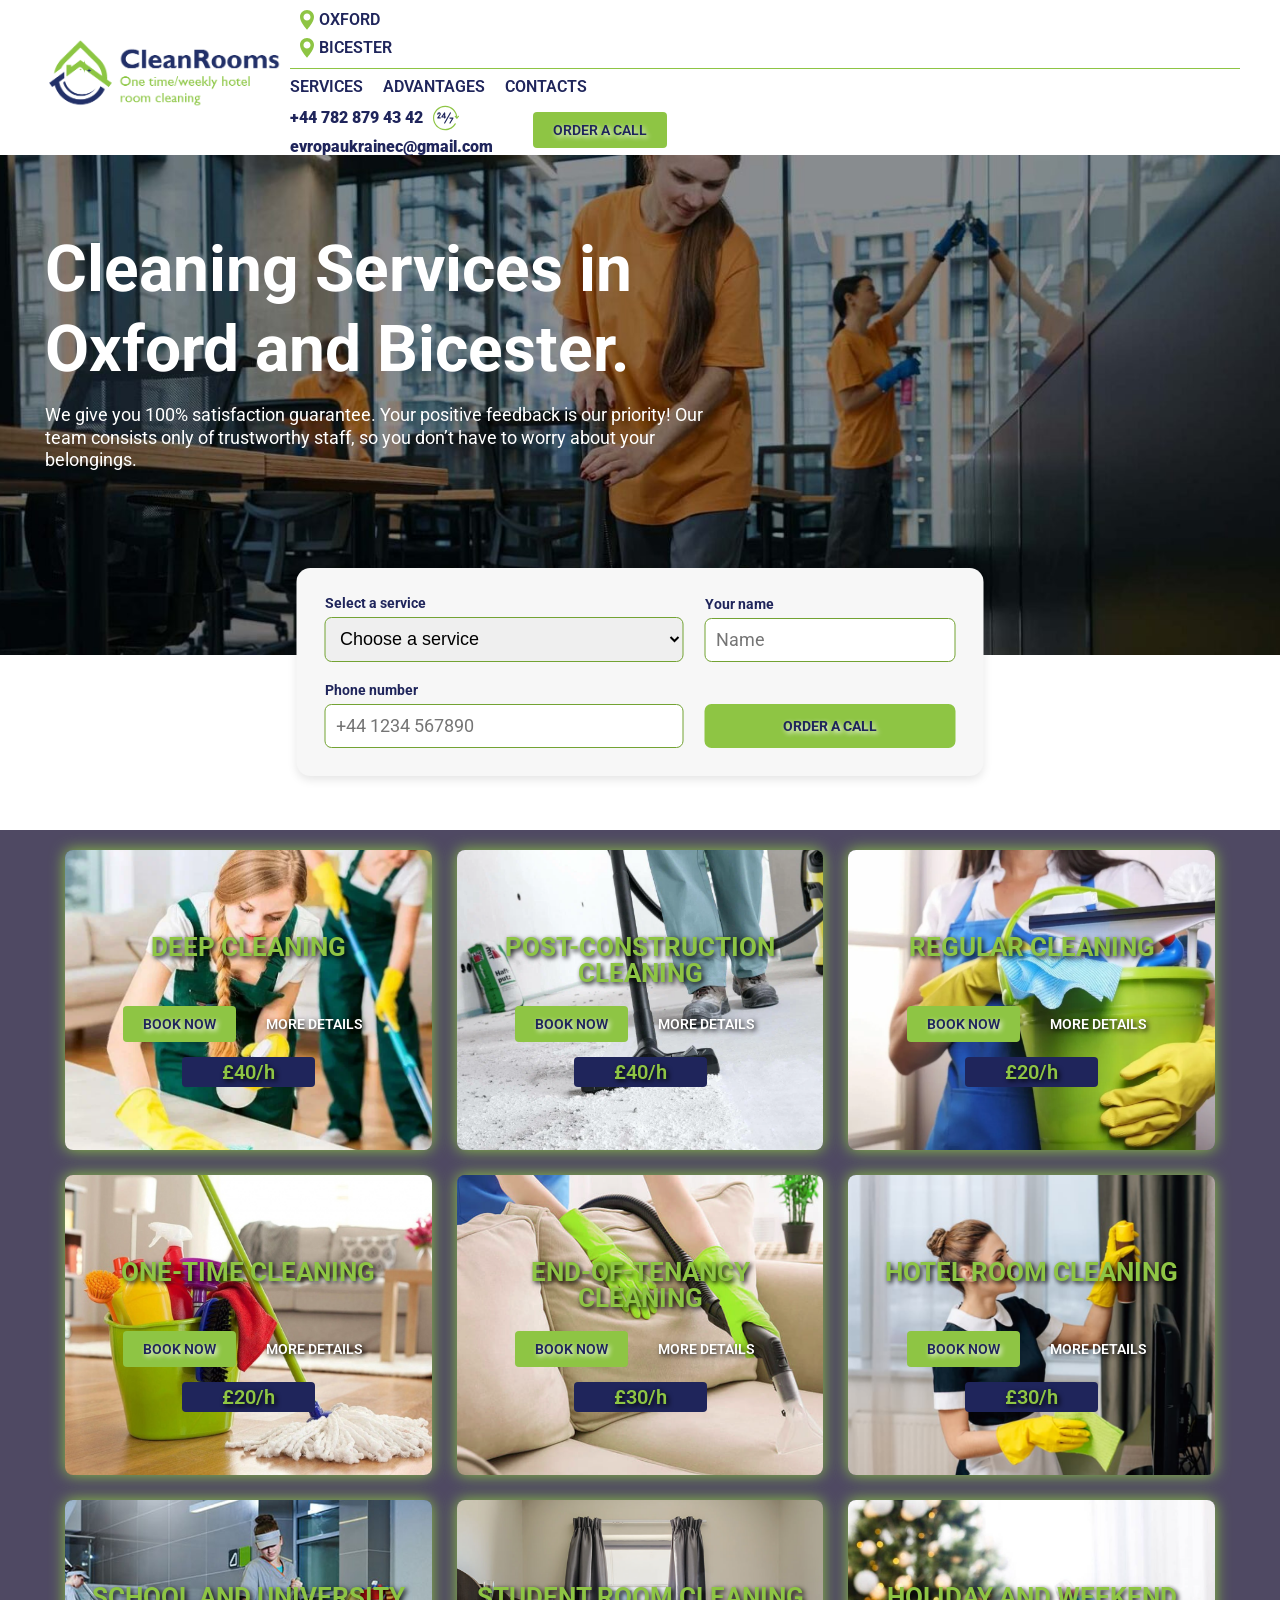
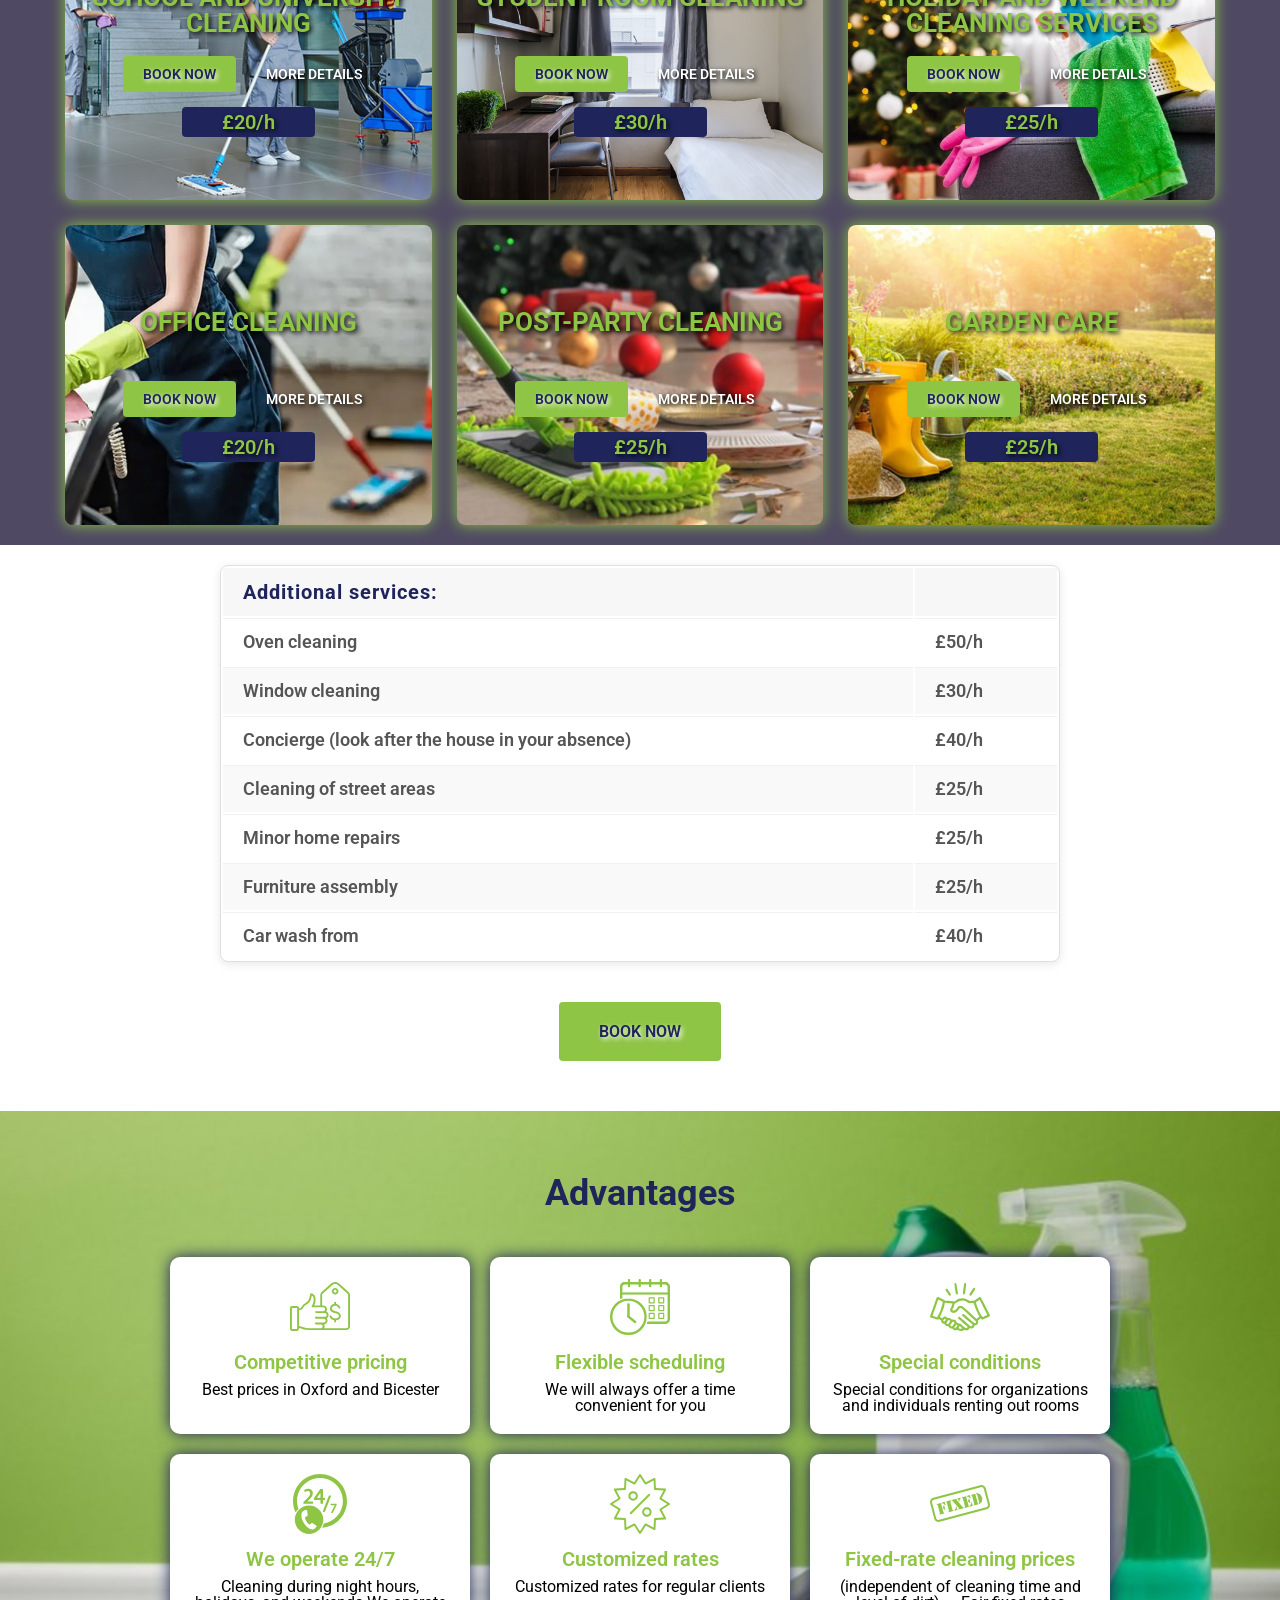
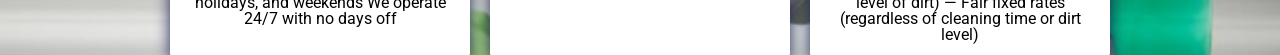
==== index.html @ 0f075b43 "Add files via upload" ====
<!DOCTYPE html>
<html lang="uk">

<head>
    <meta charset="UTF-8">
    <meta http-equiv="X-UA-Compatible" content="IE=edge">
    <meta name="viewport" content="width=device-width, initial-scale=1.0">
    <link rel="stylesheet" href="css/swiper-bundle.min.css" />
    <link rel="stylesheet" href="css/style.css">
    <link rel="icon" type="image/x-icon" href="img/favicon/favicon.ico">
    <title>CleanRooms</title>
</head>

<body>
    <div class="wrapper">
        <!-- <header class="header">
            <div class="header__container -container">
                <a href="index.html" class="header__logo logo">
                    <H2 class="logo__item">АТЕЛЬЄ МЕБЛІВ</H2>
                </a>
                <div class="header__menu menu">
                    <button type="button" class="menu__icon-button"><span></span></button>
                    <nav class="menu__body">
                        <ul class="menu__list">
                            <li class="menu__item"><a href="#catalog" class="menu__link">Ми виготовляємо</a></li>
                            <li class="menu__item"><a href="#reviews" class="menu__link">Відгуки</a></li>
                            <li class="menu__item"><a href="#contacs" class="menu__link">Контакти</a></li>
                        </ul>

                    </nav>
                </div>
                <a href="tel:+380976581717" class="header__phone">+38 (097) 658-17-17</a>
            </div>
        </header> -->

        <div class="modal" id="contact-modal" aria-hidden="true">
            <div class="modal-overlay"></div>
            <div class="modal-content">
                <button class="modal-close" aria-label="Close modal">&times;</button>
                <h2 class="modal-title">Contact Us</h2>
                <form class="contact-form" id="contact-form">
                    <input type="text" placeholder="Your Name" class="input-field" required>
                    <input type="tel" placeholder="Phone Number" class="input-field phone-mask" required>
                    <button type="submit" class="btn btn-submit">Send</button>
                </form>
            </div>
        </div>

        <header class="header">
            <div class="header__container -container">
                <!-- <a href="index.html" class="header__logo logo">
                    <img class="logo__item" src="img/header/logo.png">CleanRooms</img>
                </a> -->
                <div class="header__menu menu">
                    <div class="menu__container">
                        <div class="menu__logo-body">
                            <a href="/" class="menu__logo-link">
                                <img src="img/header/logo.png" alt="" class="menu__logo-img"></a>
                        </div>
                        <div class="menu__main-info-body">
                            <div class="menu__main-info-row">
                                <div class="menu__adress-body">
                                    <div class="menu__adress-item">
                                        <svg class="menu__adress-icon-location" aria-hidden="true" role="img"
                                            focusable="false" width="14" height="20" viewBox="0 0 14 20" fill="#8EC544"
                                            xmlns="http://www.w3.org/2000/svg">
                                            <path
                                                d="M7 0C3.14018 0 0 3.15904 0 7.042C0 11.8609 6.26431 18.9353 6.53102 19.2341C6.78154 19.5148 7.21892 19.5143 7.46898 19.2341C7.73569 18.9353 14 11.8609 14 7.042C13.9999 3.15904 10.8598 0 7 0ZM7 10.585C5.05803 10.585 3.47816 8.99563 3.47816 7.042C3.47816 5.08837 5.05807 3.49901 7 3.49901C8.94193 3.49901 10.5218 5.0884 10.5218 7.04204C10.5218 8.99567 8.94193 10.585 7 10.585Z"
                                                fill="#8EC544"></path>
                                        </svg>
                                        <p class="menu__adress-info">Oxford</p>
                                    </div>
                                    <div class="menu__adress-item">
                                        <svg class="menu__adress-icon-location" aria-hidden="true" role="img"
                                            focusable="false" width="14" height="20" viewBox="0 0 14 20" fill="#8EC544"
                                            xmlns="http://www.w3.org/2000/svg">
                                            <path
                                                d="M7 0C3.14018 0 0 3.15904 0 7.042C0 11.8609 6.26431 18.9353 6.53102 19.2341C6.78154 19.5148 7.21892 19.5143 7.46898 19.2341C7.73569 18.9353 14 11.8609 14 7.042C13.9999 3.15904 10.8598 0 7 0ZM7 10.585C5.05803 10.585 3.47816 8.99563 3.47816 7.042C3.47816 5.08837 5.05807 3.49901 7 3.49901C8.94193 3.49901 10.5218 5.0884 10.5218 7.04204C10.5218 8.99567 8.94193 10.585 7 10.585Z"
                                                fill="#8EC544"></path>
                                        </svg>
                                        <p class="menu__adress-info">Bicester</p>
                                    </div>



                                </div>


                                <div class="menu__communication-body">
                                    <div class="menu__communication-item">
                                        <div class="menu__contacts-body">
                                            <div class="menu__contacts-item"><a href="tel:+447828794342"
                                                    class="menu__contacts-link">+44
                                                    782 879 43 42</a>
                                                <img src="img/header/24-7-icon.svg" alt="" class="menu__contacts-icon">
                                            </div>
                                            <div class="menu__contacts-item"><a href="mailto:evropaukrainec@gmail.com"
                                                    class="menu__contacts-link">evropaukrainec@gmail.com</a></div>
                                        </div>
                                    </div>
                                    <div class="menu__communication-item"><button
                                            class="menu__contact-form-buttom btn-modal-trigger">Order a
                                            call</button></div>
                                </div>
                            </div>
                            <nav class="menu__body">
                                <ul class="menu__list">
                                    <li class="menu__item"><a href="#services" class="menu__link">Services</a>
                                    </li>
                                    <li class="menu__item"><a href="#advantages" class="menu__link">Advantages</a></li>
                                    <li class="menu__item"><a href="#contacs" class="menu__link">Contacts</a></li>
                                </ul>
                            </nav>


                            <button type="button" class="menu__icon-button"><span></span></button>
                        </div>


                    </div>


                </div>

            </div>
        </header>



        <div class="main-content">

            <!-- main-block -->

            <!-- <div class="main-content__main-block main-block" id="main-block">
                <div class="main-block__container -container">

                </div>
            </div> -->
            <div class="main-content__main-block main-block" id="main-block">
                <div class="main-block__container -container">
                    <div class="main-block__content">
                        <h1 class="main-block__title">Cleaning Services in Oxford and Bicester.</h1>
                        <p class="main-block__subtitle">
                            We give you 100% satisfaction guarantee. Your positive feedback is our priority!
                            Our team consists only of trustworthy staff, so you don’t have to worry about your
                            belongings.
                        </p>
                    </div>
                </div>
            </div>


            <!-- main-form-block -->

            <div class="main-content__main-form-block main-form-block" id="main-form-block">
                <div class="main-form-block__container -container">
                    <form class="main-form-block__form">
                        <label for="service" class="form-group">
                            <span class="form-label">Select a service</span>
                            <select id="service" class="form-select" required>
                                <option value="" disabled selected>Choose a service</option>
                                <option value="deep-cleaning">Deep Cleaning</option>
                                <option value="post-construction-cleaning">Post-construction cleaning</option>
                                <option value="regular-cleaning">Regular cleaning</option>
                                <option value="one-time-cleaning">One-time cleaning</option>
                                <option value="end-tenancy-cleaning">End-of-tenancy cleaning</option>
                                <option value="hotel-room-cleaning">Hotel room cleaning</option>
                                <option value="school-cleaning">School and university cleaning</option>
                                <option value="student-room-cleaning">Student room cleaning</option>
                                <option value="holiday-cleaning">Holiday and weekend cleaning services</option>
                                <option value="office-cleaning">Office cleaning</option>
                                <option value="post-party-cleaning">Post-party cleaning</option>
                                <option value="garden-care">Garden care</option>
                            </select>
                        </label>
                        <label for="name" class="form-group">
                            <span class="form-label">Your name</span>
                            <input type="text" id="name" class="form-input" placeholder="Name" required>
                        </label>
                        <label for="phone" class="form-group">
                            <span class="form-label">Phone number</span>
                            <input type="tel" id="phone" class="form-input" placeholder="+44 1234 567890" required>
                        </label>
                        <div class="form-group">
                            <button type="submit" class="form-button">Order a call</button>
                        </div>
                    </form>
                </div>
            </div>





            <!-- service-cards -->


            <div class="main-content__service-cards service-cards" id="services">
                <div class="service-cards__container -container">
                    <div class="service-cards__content">
                        <div class="service-cards__card">
                            <!-- <div class="service-cards__card-image"></div> -->
                            <h3 class="service-cards__card-title">Deep Cleaning<br>&nbsp</h3>
                            <div class="service-cards__card-buttons">
                                <button class="service-cards__button-book btn-modal-trigger">Book Now</button>
                                <button class="service-cards__button-details" data-modal="1">More
                                    Details</button>
                            </div>
                            <div class="service-cards__card-price">£40/h</div>
                        </div>

                        <div class="service-cards__card">
                            <!-- <div class="service-cards__card-image"></div> -->
                            <h3 class="service-cards__card-title">Post-construction cleaning</h3>
                            <div class="service-cards__card-buttons">
                                <button class="service-cards__button-book btn-modal-trigger">Book Now</button>
                                <button class="service-cards__button-details" data-modal="2">More
                                    Details</button>
                            </div>
                            <div class="service-cards__card-price">£40/h</div>
                        </div>

                        <div class="service-cards__card">
                            <!-- <div class="service-cards__card-image"></div> -->
                            <h3 class="service-cards__card-title">Regular cleaning<br>&nbsp</h3>
                            <div class="service-cards__card-buttons">
                                <button class="service-cards__button-book btn-modal-trigger">Book Now</button>
                                <button class="service-cards__button-details" data-modal="3">More
                                    Details</button>
                            </div>
                            <div class="service-cards__card-price">£20/h</div>
                        </div>

                        <div class="service-cards__card">
                            <!-- <div class="service-cards__card-image"></div> -->
                            <h3 class="service-cards__card-title">One-time cleaning<br>&nbsp</h3>
                            <div class="service-cards__card-buttons">
                                <button class="service-cards__button-book btn-modal-trigger">Book Now</button>
                                <button class="service-cards__button-details" data-modal="4">More
                                    Details</button>
                            </div>
                            <div class="service-cards__card-price">£20/h</div>
                        </div>

                        <div class="service-cards__card">
                            <!-- <div class="service-cards__card-image"></div> -->
                            <h3 class="service-cards__card-title">End-of-tenancy cleaning</h3>
                            <div class="service-cards__card-buttons">
                                <button class="service-cards__button-book btn-modal-trigger">Book Now</button>
                                <button class="service-cards__button-details" data-modal="5">More
                                    Details</button>
                            </div>
                            <div class="service-cards__card-price">£30/h</div>
                        </div>

                        <div class="service-cards__card">
                            <!-- <div class="service-cards__card-image"></div> -->
                            <h3 class="service-cards__card-title">Hotel room cleaning<br>&nbsp</h3>
                            <div class="service-cards__card-buttons">
                                <button class="service-cards__button-book btn-modal-trigger">Book Now</button>
                                <button class="service-cards__button-details" data-modal="6">More
                                    Details</button>
                            </div>
                            <div class="service-cards__card-price">£30/h</div>
                        </div>

                        <div class="service-cards__card">
                            <!-- <div class="service-cards__card-image"></div> -->
                            <h3 class="service-cards__card-title">School and university cleaning</h3>
                            <div class="service-cards__card-buttons">
                                <button class="service-cards__button-book btn-modal-trigger">Book Now</button>
                                <button class="service-cards__button-details" data-modal="7">More Details</button>
                            </div>
                            <div class="service-cards__card-price">£20/h</div>
                        </div>

                        <div class="service-cards__card">
                            <!-- <div class="service-cards__card-image"></div> -->
                            <h3 class="service-cards__card-title">Student room cleaning<br>&nbsp</h3>
                            <div class="service-cards__card-buttons">
                                <button class="service-cards__button-book btn-modal-trigger">Book Now</button>
                                <button class="service-cards__button-details" data-modal="8">More Details</button>
                            </div>
                            <div class="service-cards__card-price">£30/h</div>
                        </div>

                        <div class="service-cards__card">
                            <!-- <div class="service-cards__card-image"></div> -->
                            <h3 class="service-cards__card-title">Holiday and weekend cleaning services</h3>
                            <div class="service-cards__card-buttons">
                                <button class="service-cards__button-book btn-modal-trigger">Book Now</button>
                                <button class="service-cards__button-details" data-modal="9">More Details</button>
                            </div>
                            <div class="service-cards__card-price">£25/h</div>
                        </div>

                        <div class="service-cards__card">
                            <!-- <div class="service-cards__card-image"></div> -->
                            <h3 class="service-cards__card-title">Office cleaning<br>&nbsp</h3>
                            <div class="service-cards__card-buttons">
                                <button class="service-cards__button-book btn-modal-trigger">Book Now</button>
                                <button class="service-cards__button-details" data-modal="10">More Details</button>
                            </div>
                            <div class="service-cards__card-price">£20/h</div>
                        </div>

                        <div class="service-cards__card">
                            <!-- <div class="service-cards__card-image"></div> -->
                            <h3 class="service-cards__card-title">Post-party cleaning<br>&nbsp</h3>
                            <div class="service-cards__card-buttons">
                                <button class="service-cards__button-book btn-modal-trigger">Book Now</button>
                                <button class="service-cards__button-details" data-modal="11">More Details</button>
                            </div>
                            <div class="service-cards__card-price">£25/h</div>
                        </div>

                        <div class="service-cards__card">
                            <!-- <div class="service-cards__card-image"></div> -->
                            <h3 class="service-cards__card-title">Garden care<br>&nbsp</h3>
                            <div class="service-cards__card-buttons">
                                <button class="service-cards__button-book btn-modal-trigger">Book Now</button>
                                <button class="service-cards__button-details" data-modal="12">More Details</button>
                            </div>
                            <div class="service-cards__card-price">£25/h</div>
                        </div>
                    </div>
                </div>
            </div>


            <!-- Модальное окно для карточки -->
            <div class="service-cards__modal" id="modal-1">
                <div class="service-cards__modal-content">
                    <div class="service-cards__modal-left">
                        <img class="service-cards__modal-img" src="img/service-cards/cards_1.png" alt="Картинка">
                        <h3 class="service-cards__modal-title">Deep cleaning</h3>
                    </div>
                    <div class="service-cards__modal-right">
                        <div class="service-cards__modal-text">
                            <h4 class="service-cards__modal-sub-title">IN THE ROOMS:</h4>

                            <ul class="service-cards__modal-list">
                                <li class="service-cards__modal-item">We dust the ceiling and walls (throughout the
                                    building)</li>
                                <li class="service-cards__modal-item">We remove dust from vertical and horizontal
                                    surfaces and equipment</li>
                                <li class="service-cards__modal-item">We wash floor lamps, chandeliers, sconces,
                                    cornices</li>
                                <li class="service-cards__modal-item">Move light furniture and wash behind it</li>
                                <li class="service-cards__modal-item">Dry and wet cleaning of the floor and plinth</li>
                                <li class="service-cards__modal-item">Washing mirrors, glass surfaces</li>
                                <li class="service-cards__modal-item">We wash windowsills, batteries, switches, doors
                                </li>
                            </ul>

                            <h4 class="service-cards__modal-sub-title">IN THE KITCHEN:</h4>

                            <ul class="service-cards__modal-list">
                                <li class="service-cards__modal-item">We degrease and wash the work surface, countertop,
                                    adjacent surface, table, chairs, sink, stove</li>
                                <li class="service-cards__modal-item">We wipe the facade of the kitchen and the
                                    cabinets inside</li>
                                <li class="service-cards__modal-item">We wash household appliances (outside and inside
                                    as needed)</li>
                                <li class="service-cards__modal-item">We wash the floor, ceiling (if necessary)</li>
                            </ul>

                            <h4 class="service-cards__modal-sub-title">IN THE BATHROOM:</h4>

                            <ul class="service-cards__modal-list">
                                <li class="service-cards__modal-item">We wash the tile, the ventilation grill</li>
                                <li class="service-cards__modal-item">We clean and disinfect sanitary ware (toilet,
                                    bidet, bathtub, shower cabin, washbasin)</li>
                                <li class="service-cards__modal-item">We wash and polish faucets and watering cans</li>
                            </ul>

                            <!-- <p class="service-cards__modal-info">Подробное описание услуги Garden care.</p> -->
                        </div>
                        <button class="service-cards__modal-button btn-modal-trigger">Book Now</button>
                    </div>
                    <span class="service-cards__modal-close">&times;</span>
                </div>
            </div>

            <div class="service-cards__modal" id="modal-2">
                <div class="service-cards__modal-content">
                    <div class="service-cards__modal-left">
                        <img class="service-cards__modal-img" src="img/service-cards/cards_2.png" alt="Картинка">
                        <h3 class="service-cards__modal-title"> Post-construction cleaning</h3>
                    </div>
                    <div class="service-cards__modal-right">
                        <div class="service-cards__modal-text">
                            <h4 class="service-cards__modal-sub-title">IN THE ROOMS:</h4>

                            <ul class="service-cards__modal-list">
                                <li class="service-cards__modal-item">We wash windows throughout the building</li>
                                <li class="service-cards__modal-item">We remove dust from the ceiling and walls
                                    (throughout the building)</li>
                                <li class="service-cards__modal-item">We remove the remains of glue, paint, plaster,
                                    cement, tape</li>
                                <li class="service-cards__modal-item">We wash lighting devices, cornices</li>
                                <li class="service-cards__modal-item">We wipe batteries, switches, doors</li>
                                <li class="service-cards__modal-item">We dust and thoroughly wash the floor, plinths
                                </li>
                                <li class="service-cards__modal-item">We wash mirrors, glass surfaces
                                </li>
                                <li class="service-cards__modal-item">We remove the film and wash the windows and window
                                    sills
                                </li>
                                <li class="service-cards__modal-item">We unpack furniture and appliances, wipe them
                                </li>
                            </ul>

                            <h4 class="service-cards__modal-sub-title">IN THE KITCHEN:</h4>

                            <ul class="service-cards__modal-list">
                                <li class="service-cards__modal-item">We remove the film from the facade</li>
                                <li class="service-cards__modal-item">We wipe the facade of the kitchen (outside and
                                    inside)</li>
                                <li class="service-cards__modal-item">We wash household appliances (outside and inside)
                                </li>
                                <li class="service-cards__modal-item">We wipe the dining table and chairs</li>
                            </ul>

                            <h4 class="service-cards__modal-sub-title">IN THE BATHROOM:</h4>

                            <ul class="service-cards__modal-list">
                                <li class="service-cards__modal-item">We wash the tile, the ventilation grill</li>
                                <li class="service-cards__modal-item">We clean and disinfect sanitary ware (toilet,
                                    bidet, bathtub, shower cabin, washbasin)</li>
                                <li class="service-cards__modal-item">We wash and polish faucets and watering cans</li>
                                <li class="service-cards__modal-item">We wipe the furniture</li>
                            </ul>

                            <!-- <p class="service-cards__modal-info">Подробное описание услуги Garden care.</p> -->
                        </div>
                        <button class="service-cards__modal-button btn-modal-trigger">Book Now</button>
                    </div>
                    <span class="service-cards__modal-close">&times;</span>
                </div>
            </div>

            <div class="service-cards__modal" id="modal-3">
                <div class="service-cards__modal-content">
                    <div class="service-cards__modal-left">
                        <img class="service-cards__modal-img" src="img/service-cards/cards_3.png" alt="Картинка">
                        <h3 class="service-cards__modal-title">Regular cleaning</h3>
                    </div>
                    <div class="service-cards__modal-right">
                        <div class="service-cards__modal-text">
                            <h4 class="service-cards__modal-sub-title">Regular cleaning</h4>

                            <ul class="service-cards__modal-list">
                                <li class="service-cards__modal-item">Dry and wet cleaning of the floor covering</li>
                                <li class="service-cards__modal-item">Dust removal from surfaces at human height
                                    (tables, furniture, appliances, windowsills)</li>
                                <li class="service-cards__modal-item">Washing mirrors, glass surfaces</li>
                                <li class="service-cards__modal-item">Washing and treatment of bathrooms with
                                    disinfectants</li>
                                <li class="service-cards__modal-item">Wet cleaning of all surfaces at human height</li>
                                <li class="service-cards__modal-item">Degreasing of kitchen furniture
                                </li>
                                <li class="service-cards__modal-item">Cleaning of trash cans
                                </li>
                            </ul>

                            <p class="service-cards__modal-info">*Regular cleaning does not include the use of abrasive
                                cleaning agents, the use of special tools, window washing, or washing in hard-to-reach
                                places</p>
                        </div>
                        <button class="service-cards__modal-button btn-modal-trigger">Book Now</button>
                    </div>
                    <span class="service-cards__modal-close">&times;</span>
                </div>
            </div>

            <div class="service-cards__modal" id="modal-4">
                <div class="service-cards__modal-content">
                    <div class="service-cards__modal-left">
                        <img class="service-cards__modal-img" src="img/service-cards/cards_4.png" alt="Картинка">
                        <h3 class="service-cards__modal-title">Regular cleaning</h3>
                    </div>
                    <div class="service-cards__modal-right">
                        <div class="service-cards__modal-text">
                            <h4 class="service-cards__modal-sub-title">Regular cleaning</h4>

                            <ul class="service-cards__modal-list">
                                <li class="service-cards__modal-item">Dry and wet cleaning of the floor covering</li>
                                <li class="service-cards__modal-item">Dust removal from surfaces at human height
                                    (tables, furniture, appliances, windowsills)</li>
                                <li class="service-cards__modal-item">Washing mirrors, glass surfaces</li>
                                <li class="service-cards__modal-item">Washing and treatment of bathrooms with
                                    disinfectants</li>
                                <li class="service-cards__modal-item">Wet cleaning of all surfaces at human height</li>
                                <li class="service-cards__modal-item">Degreasing of kitchen furniture
                                </li>
                                <li class="service-cards__modal-item">Cleaning of trash cans
                                </li>
                            </ul>

                            <p class="service-cards__modal-info">*Regular cleaning does not include the use of abrasive
                                cleaning agents, the use of special tools, window washing, or washing in hard-to-reach
                                places</p>
                        </div>
                        <button class="service-cards__modal-button btn-modal-trigger">Book Now</button>
                    </div>
                    <span class="service-cards__modal-close">&times;</span>
                </div>
            </div>

            <div class="service-cards__modal" id="modal-5">
                <div class="service-cards__modal-content">
                    <div class="service-cards__modal-left">
                        <img class="service-cards__modal-img" src="img/service-cards/cards_5.png" alt="Картинка">
                        <h3 class="service-cards__modal-title">Deep cleaning</h3>
                    </div>
                    <div class="service-cards__modal-right">
                        <div class="service-cards__modal-text">
                            <h4 class="service-cards__modal-sub-title">IN THE ROOMS:</h4>

                            <ul class="service-cards__modal-list">
                                <li class="service-cards__modal-item">We dust the ceiling and walls (throughout the
                                    building)</li>
                                <li class="service-cards__modal-item">We remove dust from vertical and horizontal
                                    surfaces and equipment</li>
                                <li class="service-cards__modal-item">We wash floor lamps, chandeliers, sconces,
                                    cornices</li>
                                <li class="service-cards__modal-item">Move light furniture and wash behind it</li>
                                <li class="service-cards__modal-item">Dry and wet cleaning of the floor and plinth</li>
                                <li class="service-cards__modal-item">Washing mirrors, glass surfaces</li>
                                <li class="service-cards__modal-item">We wash windowsills, batteries, switches, doors
                                </li>
                            </ul>

                            <h4 class="service-cards__modal-sub-title">IN THE KITCHEN:</h4>

                            <ul class="service-cards__modal-list">
                                <li class="service-cards__modal-item">We degrease and wash the work surface, countertop,
                                    adjacent surface, table, chairs, sink, stove</li>
                                <li class="service-cards__modal-item">We wipe the facade of the kitchen and the
                                    cabinets inside</li>
                                <li class="service-cards__modal-item">We wash household appliances (outside and inside
                                    as needed)</li>
                                <li class="service-cards__modal-item">We wash the floor, ceiling (if necessary)</li>
                            </ul>

                            <h4 class="service-cards__modal-sub-title">IN THE BATHROOM:</h4>

                            <ul class="service-cards__modal-list">
                                <li class="service-cards__modal-item">We wash the tile, the ventilation grill</li>
                                <li class="service-cards__modal-item">We clean and disinfect sanitary ware (toilet,
                                    bidet, bathtub, shower cabin, washbasin)</li>
                                <li class="service-cards__modal-item">We wash and polish faucets and watering cans</li>
                            </ul>

                            <!-- <p class="service-cards__modal-info">Подробное описание услуги Garden care.</p> -->
                        </div>
                        <button class="service-cards__modal-button btn-modal-trigger">Book Now</button>
                    </div>
                    <span class="service-cards__modal-close">&times;</span>
                </div>
            </div>


            <!-- additional-services -->


            <div class="main-content__additional-services additional-services" id="additional-services">
                <div class="additional-services__container -container">
                    <table class="additional-services__table">
                        <thead>
                            <tr>
                                <th>Additional services:</th>
                                <th></th>
                            </tr>
                        </thead>
                        <tbody>
                            <tr>
                                <td>Oven cleaning</td>
                                <td>£50/h</td>
                            </tr>
                            <tr>
                                <td>Window cleaning</td>
                                <td>£30/h</td>
                            </tr>
                            <tr>
                                <td>Concierge (look after the house in your absence)</td>
                                <td>£40/h</td>
                            </tr>
                            <tr>
                                <td>Cleaning of street areas</td>
                                <td>£25/h</td>
                            </tr>
                            <tr>
                                <td>Minor home repairs</td>
                                <td>£25/h</td>
                            </tr>
                            <tr>
                                <td>Furniture assembly</td>
                                <td>£25/h</td>
                            </tr>
                            <tr>
                                <td>Car wash from</td>
                                <td>£40/h</td>
                            </tr>
                        </tbody>
                    </table>
                </div>
            </div>


            <!-- button-additional-services -->

            <div class="main-content__button-additional-services button-additional-services"
                id="button-additional-services">
                <div class="button-additional-services__container -container">
                    <button class="button-additional-services__book-now-btn btn-modal-trigger">Book Now</button>
                </div>
            </div>


            <!-- advantages -->

            <div class="main-content__advantages advantages" id="advantages">
                <div class="advantages__container -container">
                    <div class="advantages__header">
                        <h2 class="advantages__header-title">Advantages</h2>
                    </div>
                    <div class="advantages__cards-container">
                        <div class="advantages__card">
                            <div class="advantages__icon">
                                <img src="img/advantages/1.svg" alt="Icon 1">
                            </div>
                            <h3 class="advantages__card-title">Competitive pricing</h3>
                            <p class="advantages__card-info">Best prices in Oxford and Bicester</p>
                        </div>
                        <div class="advantages__card">
                            <div class="advantages__icon">
                                <img src="img/advantages/2.svg" alt="Icon 2">
                            </div>
                            <h3 class="advantages__card-title">Flexible scheduling</h3>
                            <p class="advantages__card-info">We will always offer a time convenient for you</p>
                        </div>
                        <div class="advantages__card">
                            <div class="advantages__icon">
                                <img src="img/advantages/3.svg" alt="Icon 3">
                            </div>
                            <h3 class="advantages__card-title">Special conditions</h3>
                            <p class="advantages__card-info">Special conditions for organizations and individuals
                                renting out rooms</p>
                        </div>
                        <div class="advantages__card">
                            <div class="advantages__icon">
                                <img src="img/advantages/4.svg" alt="Icon 4">
                            </div>
                            <h3 class="advantages__card-title">We operate 24/7</h3>
                            <p class="advantages__card-info">Cleaning during night hours, holidays, and weekends
                                We operate 24/7 with no days off</p>
                        </div>
                        <div class="advantages__card">
                            <div class="advantages__icon">
                                <img src="img/advantages/5.svg" alt="Icon 5">
                            </div>
                            <h3 class="advantages__card-title">Customized rates</h3>
                            <p class="advantages__card-info">Customized rates for regular clients</p>
                        </div>
                        <div class="advantages__card">
                            <div class="advantages__icon">
                                <img src="img/advantages/6.svg" alt="Icon 6">
                            </div>
                            <h3 class="advantages__card-title">Fixed-rate cleaning prices</h3>
                            <p class="advantages__card-info">(independent of cleaning time and level of dirt) — Fair
                                fixed rates (regardless of cleaning time or dirt level)</p>
                        </div>
                    </div>
                </div>
            </div>




            <!-- <div class="main-content__production-and-delivery production-and-delivery">
                <div class="production-and-delivery__container -container">
                    <div class="production-and-delivery__content">
                        <h1 class="production-and-delivery__header">Індивідуальне виготовлення меблів та предметів
                            інтер'єру
                        </h1>
                        <p class="production-and-delivery__info">Кухня за два тижні з доставкою та встановленням</p>
                        <a href="#" class="production-and-delivery__button button-form-activ">Залишити заявку</a>
                    </div>
                </div>
            </div> -->



        </div>
        <footer class="footer">
            <!-- <div class="footer__container -container">
                <div class="footer__header">
                    <h3 class="footer__header-item" id="contacs">Контакти</h3>
                </div>
                <div class="footer__content content-footer">
                    <ul class="content-footer__list">
                        <li class="content-footer__item">
                            <p class="content-footer__herder">Телефон:</p>
                            <a href="tel:+380976581717" class="content-footer__phone">+38 (097) 658-17-17</a>
                        </li>
                        <li class="content-footer__item">
                            <p class="content-footer__herder">Час роботи:</p>
                            <p class="content-footer__text">Пнд-сбт</p>
                            <p class="content-footer__text">с 9:00 до 18:00</p>
                        </li>
                    </ul>
                </div>
            </div> -->
        </footer>
    </div>

    <div class="popup-form popup-form_disable" id="popup-form">
        <div class="popup-form__body">
            <div class="popup-form__content">
                <div class="popup-form__close"><img class="popup-form__close-img" src="img/form/icons8-close.svg"
                        alt=""></div>
                <form class="popup-form__form-popup form-popup" id="form-popup" name="email-form" method="POST">
                    <h2 class="form-popup__header">Безкоштовний розрахунок меблів</h2>
                    <input style="display: none;" class="form-popup__topic-input" type="text" name="topic"
                        value="Заказать бесплатный расчет">
                    <input class="form-popup__name" id="name" maxlength="256" name="name" placeholder="Ваше ім'я"
                        required="required" type="text">
                    <input class="form-popup__phone" id="Phone" type="number" maxlength="256" name="phone"
                        placeholder="Телефон" required="required" type="text">
                    <textarea class="form-popup__opisanie" id="Opisanie" name="opisanie" placeholder="Опис меблів"
                        required="required" style="height: 150px;"></textarea>
                    <input class="form-popup__button" type="submit" id="formPopupSubmit"
                        value="Відправити на розрахунок">
                </form>
            </div>
        </div>
    </div>
    <div class="popup-thankyou popup-thankyou_disable" id="popup-thankyou">
        <div class="popup-thankyou__body">
            <div class="popup-thankyou__content">
                <div class="popup-thankyou__close"><img class="popup-thankyou__close-img"
                        src="img/form/icons8-close.svg" alt=""></div>
                <div class="popup-thankyou__info">
                    <p class="popup-thankyou__text">Дякую за звернення.<br>Заявку надіслано.</p>
                </div>
            </div>
        </div>
    </div>

    <script src="https://code.jquery.com/jquery-3.6.0.min.js"></script>
    <script src="js/swiper-bundle.min.js"></script>
    <script src="js/main.js"></script>
</body>

</html>
---- css/style.css ----
@charset "UTF-8";
/*Обнуление*/
@import url(https://fonts.googleapis.com/css?family=Roboto:,regular,700,900&display=swap);
* {
  padding: 0;
  margin: 0;
  border: 0;
}

*, *:before, *:after {
  box-sizing: border-box;
}

:focus, :active {
  outline: none;
}

a:focus, a:active {
  outline: none;
}

nav, footer, header, aside {
  display: block;
}

html, body {
  height: 100%;
  width: 100%;
  font-size: 100%;
  line-height: 1;
  font-size: 14px;
  -ms-text-size-adjust: 100%;
  -moz-text-size-adjust: 100%;
  -webkit-text-size-adjust: 100%;
}

input, button, textarea {
  font-family: inherit;
}

input::-ms-clear {
  display: none;
}

button {
  cursor: pointer;
}

button::-moz-focus-inner {
  padding: 0;
  border: 0;
}

a {
  color: inherit;
}

a, a:visited {
  text-decoration: none;
}

a:hover {
  text-decoration: none;
}

ul li {
  list-style: none;
}

img {
  vertical-align: top;
}

h1, h2, h3, h4, h5, h6 {
  font-size: inherit;
  font-weight: inherit;
}

/*--------------------*/
html {
  scroll-behavior: smooth;
}

body {
  font-family: "Roboto";
  font-size: 16px;
  color: #000000;
}

.wrapper {
  min-height: 100%;
  overflow: hidden;
  display: flex;
  flex-direction: column;
}

.main-content {
  flex: 1 1 auto;
  min-width: 0;
}

.-container {
  max-width: 1230px;
  margin: 0 auto;
  padding: 0px 15px 0px 15px;
}

/*------------------HEADER-------------------*/
.body_lock {
  overflow: hidden;
}

.menu__container {
  display: flex;
  justify-content: space-between;
  align-items: stretch;
}
@media (max-width: 799.98px) {
  .menu__container {
    align-items: center;
  }
}
@media (max-width: 399.98px) {
  .menu__container {
    font-size: 14px;
  }
}
.menu__logo-body {
  max-width: 250px;
  display: flex;
  align-items: center;
}
@media (max-width: 329.98px) {
  .menu__logo-body {
    max-width: 185px;
  }
}
.menu__logo-img {
  width: 100%;
}
.menu__main-info-body {
  display: flex;
  flex-direction: column;
  width: 100%;
  justify-content: space-between;
}
.menu__main-info-row {
  display: flex;
  align-items: center;
  justify-content: space-between;
  padding: 10px 0px 10px 10px;
}
@media (max-width: 799.98px) {
  .menu__main-info-row {
    flex-direction: column;
  }
}
@media (max-width: 469.98px) {
  .menu__main-info-row {
    align-items: start;
    padding: 0px;
  }
}
@media (max-width: 799.98px) {
  .menu__adress-body {
    display: flex;
    -moz-column-gap: 20px;
         column-gap: 20px;
    padding: 10px 0;
  }
}
@media (max-width: 482.98px) {
  .menu__adress-body {
    margin-top: 10px;
  }
}
@media (max-width: 469.98px) {
  .menu__adress-body {
    flex-direction: column;
    row-gap: 10px;
    margin-top: 0px;
  }
}
.menu__adress-item {
  display: flex;
  -moz-column-gap: 5px;
       column-gap: 5px;
  align-items: center;
}
.menu__adress-item:not(:last-child) {
  margin-bottom: 8px;
}
@media (max-width: 799.98px) {
  .menu__adress-item:not(:last-child) {
    margin-bottom: 0;
  }
}
.menu__adress-info {
  color: #1F255B;
  text-transform: uppercase;
  font-weight: 600;
}
.menu__communication-body {
  display: flex;
  align-items: center;
  -moz-column-gap: 40px;
       column-gap: 40px;
}
@media (max-width: 669.98px) {
  .menu__communication-body {
    -moz-column-gap: 10px;
         column-gap: 10px;
  }
}
@media (max-width: 637.98px) {
  .menu__communication-body {
    justify-content: space-around;
    margin-bottom: 5px;
  }
}
@media (max-width: 554.98px) {
  .menu__communication-body {
    -moz-column-gap: 5px;
         column-gap: 5px;
  }
}
@media (max-width: 549.98px) {
  .menu__communication-body {
    margin-bottom: 5px;
  }
}
@media (max-width: 637.98px) {
  .menu__contacts-body {
    display: flex;
    align-items: center;
    -moz-column-gap: 5px;
         column-gap: 5px;
  }
}
@media (max-width: 549.98px) {
  .menu__contacts-body {
    flex-direction: column;
    align-items: start;
  }
}
.menu__contacts-item {
  color: #1F255B;
  font-weight: 900;
  transition: color 0.2s ease;
}
.menu__contacts-item:first-child {
  display: flex;
  align-items: center;
  -moz-column-gap: 10px;
       column-gap: 10px;
}
@media (max-width: 352.98px) {
  .menu__contacts-item:first-child {
    -moz-column-gap: 5px;
         column-gap: 5px;
  }
}
.menu__contacts-item:not(:last-child) {
  margin-bottom: 8px;
}
@media (max-width: 637.98px) {
  .menu__contacts-item:not(:last-child) {
    margin-bottom: 0px;
  }
}
@media (max-width: 352.98px) {
  .menu__contacts-item:not(:last-child) {
    padding: 0px 0px 10px 0;
    text-align: center;
  }
}
.menu__contacts-item:hover {
  color: #8EC544;
}
.menu__contacts-icon {
  width: 26px;
  height: 26px;
}
.menu__contact-form-buttom {
  padding: 10px 20px;
  border-radius: 4px;
  cursor: pointer;
  transition: transform 0.2s ease, background 0.3s, color 0.3s, text-shadow 0.3s;
  background-color: #8EC544;
  color: #1F255B;
  border: none;
  font-weight: 600;
  font-size: 14px;
  text-transform: uppercase;
  text-shadow: 2px 2px 5px rgb(255, 255, 255);
}
.menu__contact-form-buttom:hover {
  background-color: #73a333;
  color: #ffffff;
  transform: scale(1.05);
  text-shadow: 2px 2px 5px rgb(0, 0, 0);
}
@media (max-width: 374.98px) {
  .menu__contact-form-buttom {
    padding: 10px 10px;
  }
}
.menu__body {
  border-top: 1px solid #8EC544;
}
@media (max-width: 659.98px) {
  .menu__body {
    position: fixed;
    top: -100%;
    left: 0;
    width: 100%;
    height: 100%;
    background-color: rgba(0, 0, 0, 0.9);
    padding: 90px 30px 30px 30px;
    transition: top 0.3s ease;
    overflow: auto;
  }
  .menu__body::before {
    content: "";
    position: fixed;
    width: 100%;
    top: 0;
    left: 0;
    height: 60px;
  }
  .menu__body_active {
    top: 0;
    z-index: 100;
    border-top: none;
  }
  .menu__body_active > .menu__list {
    flex-direction: column;
    row-gap: 35px;
    align-items: center;
    font-size: 24px;
  }
  .menu__body_active > .menu__list > .menu__item > .menu__link {
    color: #73a333;
  }
}
.menu__list {
  display: flex;
  -moz-column-gap: 20px;
       column-gap: 20px;
  padding: 10px 0px 10px 0px;
}
.menu__link {
  color: #1F255B;
  text-transform: uppercase;
  font-weight: 600;
  transition: color 0.2s ease;
}
.menu__link:hover {
  color: #8EC544;
}
.menu__icon-button {
  display: none;
}
@media (max-width: 659.98px) {
  .menu__icon-button {
    z-index: 5;
    display: block;
    position: relative;
    width: 30px;
    height: 24px;
    cursor: pointer;
    background-color: white;
    position: absolute;
    right: 10px;
    top: 10px;
  }
  .menu__icon-button::before, .menu__icon-button::after, .menu__icon-button > span {
    left: 0;
    position: absolute;
    height: 10%;
    width: 100%;
    transition: all 600ms ease;
    background-color: black;
  }
  .menu__icon-button::before, .menu__icon-button::after {
    content: "";
  }
  .menu__icon-button::before {
    top: 0;
  }
  .menu__icon-button::after {
    bottom: 0;
  }
  .menu__icon-button > span {
    top: 50%;
    transform: scale(1) translate(0, -50%);
  }
  .menu__icon-button_active {
    z-index: 999;
    background-color: rgba(0, 0, 0, 0);
  }
  .menu__icon-button_active > span {
    transform: scale(0) translate(0, -50%);
    background-color: #73a333;
  }
  .menu__icon-button_active::before {
    top: 50%;
    transform: rotate(-45deg) translate(0, -50%);
    background-color: #73a333;
  }
  .menu__icon-button_active::after {
    top: 50%;
    transform: rotate(45deg) translate(0, -50%);
    background-color: #73a333;
  }
}

/*------------------HEADER end-------------------*/
/*------------------modal start-------------------*/
.modal {
  display: none;
  position: fixed;
  top: 0;
  left: 0;
  width: 100%;
  height: 100%;
  background: rgba(0, 0, 0, 0.5);
  z-index: 1001;
  align-items: center;
  justify-content: center;
}
.modal.active {
  display: flex;
}
.modal-overlay {
  position: absolute;
  top: 0;
  left: 0;
  width: 100%;
  height: 100%;
  background: transparent;
}
.modal-content {
  background: #fff;
  padding: 20px;
  width: 90%;
  max-width: 400px;
  border-radius: 8px;
  position: relative;
  box-shadow: 0 4px 8px rgba(0, 0, 0, 0.2);
}
.modal-title {
  margin: 0 0 20px;
  font-size: 24px;
  font-weight: bold;
  text-align: center;
  color: #1F255B;
}
.modal-close {
  position: absolute;
  top: 10px;
  right: 10px;
  font-size: 20px;
  background: none;
  border: none;
  cursor: pointer;
}

.contact-form {
  display: flex;
  flex-direction: column;
  gap: 10px;
}
.contact-form .input-field {
  padding: 10px;
  font-size: 16px;
  border: 1px solid #ddd;
  border-radius: 4px;
  transition: border-color 0.3s;
}
.contact-form .input-field:focus {
  border-color: #007BFF;
  outline: none;
}
.contact-form .btn-submit {
  background-color: #28a745;
  color: #fff;
  border: none;
  padding: 10px;
  border-radius: 4px;
  font-size: 16px;
  cursor: pointer;
  transition: background-color 0.3s;
  padding: 10px 20px;
  border-radius: 4px;
  cursor: pointer;
  transition: transform 0.2s ease, background 0.3s, color 0.3s, text-shadow 0.3s;
  background-color: #8EC544;
  color: #1F255B;
  border: none;
  font-weight: 600;
  font-size: 14px;
  text-transform: uppercase;
  text-shadow: 2px 2px 5px rgb(255, 255, 255);
}
.contact-form .btn-submit:hover {
  background-color: #218838;
  background-color: #73a333;
  color: #ffffff;
  transform: scale(1.05);
  text-shadow: 2px 2px 5px rgb(0, 0, 0);
}

/*------------------modal end-------------------*/
/*------------------main-block start-------------------*/
.main-block {
  height: 500px;
  width: 100%;
  background-image: url("../img/main-block/main-block-background.jpg");
  background-size: cover;
  background-position: top;
  background-repeat: no-repeat;
}
.main-block__container {
  height: 100%;
  display: flex;
  align-items: start;
  padding: 75px 20px;
}
.main-block__content {
  max-width: 700px;
}
.main-block__title {
  font-size: 64px;
  font-weight: 700;
  color: white;
  margin-bottom: 1rem;
  line-height: 1.25;
}
.main-block__subtitle {
  font-size: 18px;
  color: white;
  line-height: 1.25;
}

@media (max-width: 768px) {
  .main-block {
    height: 450px;
  }
  .main-block__title {
    font-size: 42px;
  }
  .main-block__subtitle {
    font-size: 16px;
  }
}
@media (max-width: 451px) {
  .main-block__title {
    font-size: 36px;
  }
}
@media (max-width: 400px) {
  .main-block__title {
    font-size: 32px;
  }
}
@media (max-width: 352px) {
  .main-block {
    height: 500px;
  }
}
/*------------------main-block end-------------------*/
/*------------------main-form-block start-------------------*/
.main-block {
  position: relative;
  z-index: 1;
}

.main-form-block {
  position: relative;
  z-index: 2;
}
.main-form-block__container {
  position: relative;
  min-height: 175px;
}
@media (max-width: 768px) {
  .main-form-block__container {
    min-height: 250px;
  }
}
.main-form-block__form {
  position: absolute;
  top: -50%;
  left: 50%;
  transform: translateX(-50%);
  background: #f7f7f7;
  padding: 2rem;
  border-radius: 1rem;
  box-shadow: 0 4px 10px rgba(0, 0, 0, 0.1);
  display: grid;
  grid-template-columns: repeat(2, 1fr);
  gap: 1.5rem;
  max-width: -moz-max-content;
  max-width: max-content;
}
@media (max-width: 768px) {
  .main-form-block__form {
    grid-template-columns: 1fr;
    top: -60%;
  }
}
@media (max-width: 450px) {
  .main-form-block__form {
    width: 350px;
  }
}
@media (max-width: 400px) {
  .main-form-block__form {
    width: 300px;
  }
}
.main-form-block__form .form-group {
  display: flex;
  flex-direction: column;
  justify-content: flex-end;
}
.main-form-block__form .form-group .form-label {
  margin-bottom: 0.5rem;
  font-weight: bold;
  color: #1F255B;
  font-size: 14px;
}
.main-form-block__form .form-group .form-select,
.main-form-block__form .form-group .form-input {
  padding: 0.75rem;
  border: 1px solid #73a333;
  border-radius: 0.5rem;
  font-size: 1rem;
  font-size: 18px;
}
@media (max-width: 450px) {
  .main-form-block__form .form-group .form-select,
  .main-form-block__form .form-group .form-input {
    width: 100%;
    font-size: 16px;
  }
}
.main-form-block__form .form-group .form-button {
  padding: 0.98rem;
  border-radius: 0.5rem;
  text-align: center;
  cursor: pointer;
  transition: transform 0.2s ease, background 0.3s, color 0.3s, text-shadow 0.3s;
  background-color: #8EC544;
  color: #1F255B;
  border: none;
  font-weight: bold;
  font-size: 14px;
  text-transform: uppercase;
  text-shadow: 2px 2px 5px rgb(255, 255, 255);
  grid-column: span 2;
}
.main-form-block__form .form-group .form-button:hover {
  background-color: #73a333;
  color: #ffffff;
  transform: scale(1.05);
  text-shadow: 2px 2px 5px rgb(0, 0, 0);
}
@media (min-width: 768px) {
  .main-form-block__form .form-group .form-button {
    grid-column: span 1;
  }
}

/*------------------main-form-block end-------------------*/
/*------------------ecommerce-personal-------------------*/
/*------------------production-and-delivery-------------------*/
.main-content__production-and-delivery {
  display: flex;
  height: 700px;
  justify-content: center;
  text-align: center;
}
@media (max-width: 2559.98px) {
  .main-content__production-and-delivery {
    background-image: url(../img/production-and-delivery/background_main_screen-2.jpg);
    background-position: 50% 50%;
    background-size: cover;
    background-repeat: no-repeat;
  }
}
@media (max-width: 991.98px) {
  .main-content__production-and-delivery {
    height: 600px;
  }
}
@media (max-width: 766.98px) {
  .main-content__production-and-delivery {
    height: 450px;
  }
}
@media (max-width: 478.98px) {
  .main-content__production-and-delivery {
    height: 500px;
  }
}

@media (min-width: 2560px) {
  .production-and-delivery__container {
    background-image: url(../img/production-and-delivery/background_main_screen-2.jpg);
    background-position: 50% 50%;
    background-size: cover;
    background-repeat: no-repeat;
  }
}
.production-and-delivery__content {
  display: flex;
  flex-direction: column;
  justify-content: center;
  align-content: center;
  align-items: center;
  gap: 75px;
}
@media (max-width: 766.98px) {
  .production-and-delivery__content {
    gap: 50px;
  }
}
.production-and-delivery__header {
  margin-top: 160px;
  color: #9ce9ea;
  font-size: 65px;
  line-height: 115.3846153846%;
  font-weight: 400;
  text-align: center;
  text-shadow: 0 0 5px rgb(0, 0, 0);
}
@media (max-width: 991.98px) {
  .production-and-delivery__header {
    font-size: 45px;
  }
}
@media (max-width: 766.98px) {
  .production-and-delivery__header {
    margin-top: 100px;
    font-size: 30px;
  }
}
@media (max-width: 478.98px) {
  .production-and-delivery__header {
    margin-top: 100px;
    line-height: 36px;
  }
}
.production-and-delivery__info {
  color: #9ce9ea;
  font-size: 18px;
  line-height: 133.3333333333%;
  font-style: normal;
  font-weight: 600;
  text-align: center;
  letter-spacing: 0.5px;
  text-shadow: 0 0 20px #000000;
}
@media (max-width: 766.98px) {
  .production-and-delivery__info {
    font-size: 16px;
  }
}
.production-and-delivery__button {
  display: inline-block;
  padding: 10px 50px;
  background-color: #79b4b5;
  color: #000000;
  font-size: 15px;
  font-weight: 400;
  border: 0;
  line-height: inherit;
  cursor: pointer;
  border-radius: 0;
}
.production-and-delivery__button:hover {
  background-image: linear-gradient(rgb(245, 212, 95), rgb(245, 212, 95));
}
@media (max-width: 766.98px) {
  .production-and-delivery__button {
    font-size: 14px;
  }
}
@media (max-width: 478.98px) {
  .production-and-delivery__button {
    padding: 10px 30px;
  }
}

/*------------------production-and-delivery END-------------------*/
/*------------------service-cards START-------------------*/
.main-content__service-cards {
  background-color: #4F4963;
}

.service-cards__content {
  display: flex;
  flex-wrap: wrap;
  gap: 25px;
  padding: 20px;
  justify-content: center;
  /* Центрирование карточек по горизонтали */
}
.service-cards__card {
  flex: 1 1 calc(33.333% - 20px);
  /* Три карточки в ряд */
  max-width: calc(33.333% - 20px);
  display: flex;
  flex-direction: column;
  justify-content: center;
  align-items: center;
  /* Замените 'your-image-url.jpg' на путь к вашей картинке */
  background-size: cover;
  background-position: center;
  color: #ffffff;
  border-radius: 8px;
  overflow: hidden;
  text-align: center;
  box-shadow: 0 0 15px #8EC544;
  transition: box-shadow 0.3s ease;
  padding: 20px;
  padding: 10px;
  height: 300px;
}
.service-cards__card:nth-child(1) {
  background-image: url("../img/service-cards/cards_1.png");
}
.service-cards__card:nth-child(2) {
  background-image: url("../img/service-cards/cards_2.png");
}
.service-cards__card:nth-child(3) {
  background-image: url("../img/service-cards/cards_3.png");
}
.service-cards__card:nth-child(4) {
  background-image: url("../img/service-cards/cards_4.png");
}
.service-cards__card:nth-child(5) {
  background-image: url("../img/service-cards/cards_5.png");
}
.service-cards__card:nth-child(6) {
  background-image: url("../img/service-cards/cards_6.png");
}
.service-cards__card:nth-child(7) {
  background-image: url("../img/service-cards/cards_7.jpg");
}
.service-cards__card:nth-child(8) {
  background-image: url("../img/service-cards/cards_8.png");
}
.service-cards__card:nth-child(9) {
  background-image: url("../img/service-cards/cards_9.png");
}
.service-cards__card:nth-child(10) {
  background-image: url("../img/service-cards/cards_10.jpg");
}
.service-cards__card:nth-child(11) {
  background-image: url("../img/service-cards/cards_11.png");
}
.service-cards__card:nth-child(12) {
  background-image: url("../img/service-cards/cards_12.jpg");
}
.service-cards__card:hover {
  box-shadow: 0 0 15px #ffffff;
}
@media (max-width: 992px) {
  .service-cards__card {
    flex: 1 1 calc(50% - 20px);
    /* Две карточки в ряд на средних экранах */
    max-width: calc(50% - 20px);
  }
}
@media (max-width: 640px) {
  .service-cards__card {
    flex: 1 1 100%;
    /* Одна карточка в ряд на маленьких экранах */
    max-width: 100%;
  }
}
.service-cards__card-title {
  font-size: 26px;
  color: #8EC544;
  text-transform: uppercase;
  margin: 20px 0;
  font-weight: 700;
  text-shadow: 2px 2px 5px rgb(0, 0, 0);
  z-index: 2;
}
@media (max-width: 690px) {
  .service-cards__card-title {
    font-size: 24px;
  }
}
.service-cards__card-buttons {
  display: flex;
  justify-content: center;
  gap: 20px;
  margin-bottom: 15px;
  z-index: 2;
}
.service-cards__button-book {
  padding: 10px 20px;
  border-radius: 4px;
  cursor: pointer;
  transition: transform 0.2s ease, background 0.3s, color 0.3s, text-shadow 0.3s;
  background-color: #8EC544;
  color: #1F255B;
  border: none;
  font-weight: 600;
  font-size: 14px;
  text-transform: uppercase;
  text-shadow: 2px 2px 5px rgb(255, 255, 255);
}
.service-cards__button-book:hover {
  background-color: #73a333;
  color: #ffffff;
  transform: scale(1.05);
  text-shadow: 2px 2px 5px rgb(0, 0, 0);
}
@media (max-width: 425px) {
  .service-cards__button-book {
    padding: 10px 15px;
  }
}
.service-cards__button-details {
  padding: 10px 10px;
  border-radius: 4px;
  cursor: pointer;
  transition: transform 0.2s ease, background 0.3s, color 0.3s;
  color: #ffffff;
  background: none;
  border: none;
  font-weight: 600;
  font-size: 14px;
  text-transform: uppercase;
  text-shadow: 2px 2px 5px rgb(0, 0, 0);
}
.service-cards__button-details:hover {
  color: #bddd92;
  transform: scale(1.05);
  text-decoration: underline;
}
@media (max-width: 650px) {
  .service-cards__button-details {
    padding: 10px 5px;
  }
}
.service-cards__card-price {
  font-weight: 600;
  font-size: 20px;
  color: #8EC544;
  background-color: #1F255B;
  text-shadow: 2px 2px 5px rgb(0, 0, 0);
  width: -moz-max-content;
  width: max-content;
  padding: 5px 40px;
  border-radius: 4px;
  margin: 0 auto;
  z-index: 2;
}

/*------------------service-cards END-------------------*/
/*------------------service-cards-modal START-------------------*/
.service-cards__modal {
  display: none;
  /* Скрыто по умолчанию */
  position: fixed;
  top: 0;
  left: 0;
  width: 100%;
  height: 100%;
  background-color: rgba(0, 0, 0, 0.5);
  /* Затемнение фона */
  z-index: 1000;
  overflow: auto;
  transition: opacity 0.3s ease-in-out;
}
.service-cards__modal-content {
  position: relative;
  display: flex;
  margin: 0;
  max-width: 100%;
  height: 100%;
  background-color: white;
  border-radius: 8px;
  box-shadow: 0 4px 8px rgba(0, 0, 0, 0.2);
  transition: transform 0.3s ease;
}
@media (max-width: 768px) {
  .service-cards__modal-content {
    flex-direction: column;
    width: 100%;
    height: auto;
  }
}
.service-cards__modal-left {
  width: 30%;
  /* Левая часть — 30% ширины */
  position: relative;
  overflow: hidden;
}
@media (max-width: 768px) {
  .service-cards__modal-left {
    width: 100%;
    height: 300px;
    /* Ограничиваем высоту на мобильных */
  }
}
.service-cards__modal-img {
  width: 100%;
  height: 100%;
  -o-object-fit: cover;
     object-fit: cover;
  filter: brightness(65%);
}
@media (max-width: 768px) {
  .service-cards__modal-img {
    height: 100%;
    -o-object-fit: cover;
       object-fit: cover;
  }
}
.service-cards__modal-title {
  position: absolute;
  bottom: 20px;
  right: 10px;
  color: #8EC544;
  font-weight: 700;
  text-shadow: 2px 2px 5px rgb(0, 0, 0);
  text-transform: uppercase;
  font-size: 24px;
  margin: 0;
  padding-left: 10px;
}
.service-cards__modal-right {
  width: 70%;
  /* Правая часть — 70% ширины */
  padding: 20px;
}
@media (max-width: 768px) {
  .service-cards__modal-right {
    width: 100%;
  }
}
.service-cards__modal-sub-title {
  font-size: 20px;
  margin-top: 0;
  margin-bottom: 5px;
  color: #1F255B;
  font-weight: 600;
}
.service-cards__modal-list {
  padding-left: 20px;
  margin-bottom: 20px;
}
.service-cards__modal-item {
  margin-bottom: 5px;
  font-weight: 400;
  list-style-type: disc;
}
.service-cards__modal-item::marker {
  color: #1F255B;
}
.service-cards__modal-info {
  margin-bottom: 20px;
}
.service-cards__modal-button {
  background-color: #8EC544;
  color: #1F255B;
  padding: 10px 20px;
  font-size: 16px;
  font-weight: 600;
  border: none;
  border-radius: 4px;
  cursor: pointer;
  text-transform: uppercase;
  transition: transform 0.2s ease, background 0.3s, color 0.3s, text-shadow 0.3s;
  text-shadow: 2px 2px 5px rgb(255, 255, 255);
}
.service-cards__modal-button:hover {
  background-color: #73a333;
  color: #ffffff;
  transform: scale(1.05);
  text-shadow: 2px 2px 5px rgb(0, 0, 0);
}
.service-cards__modal-close {
  position: absolute;
  top: 10px;
  right: 10px;
  font-size: 30px;
  color: #8EC544;
  cursor: pointer;
  transition: color 0.3s ease;
  text-shadow: 1px 1px 10px rgba(0, 0, 0, 0.3);
}
.service-cards__modal-close:hover {
  color: #f00;
}

/*------------------service-cards-modal END-------------------*/
/*------------------additional-services START-------------------*/
.additional-services__table {
  width: 70%;
  border-radius: 8px;
  overflow: hidden;
  border: 1px solid #e0e0e0;
  box-shadow: 0 2px 10px rgba(0, 0, 0, 0.1);
  background-color: #fff;
  margin: 20px auto 40px auto;
  transition: box-shadow 0.3s ease-in-out, transform 0.3s ease;
}
@media (max-width: 992px) {
  .additional-services__table {
    width: 94%;
  }
}
@media (max-width: 425px) {
  .additional-services__table {
    width: 100%;
  }
}
.additional-services__table th {
  background-color: #f7f7f7;
  color: #1F255B;
  font-size: 20px;
  font-weight: 700;
  padding: 14px 20px;
  text-align: left;
  letter-spacing: 1px;
}
.additional-services__table td {
  padding: 14px 20px;
  text-align: left;
  font-size: 18px;
  color: #555;
  font-weight: 600;
  border-top: 1px solid #f0f0f0;
}
.additional-services__table tr:nth-child(even) {
  background-color: #f9f9f9;
}
.additional-services__table tr:hover {
  background-color: #fafafa;
  transform: translateY(-2px);
  box-shadow: 0 4px 15px rgba(0, 0, 0, 0.1);
}
.additional-services__table thead {
  border-bottom: 2px solid #ddd;
}
@media (max-width: 768px) {
  .additional-services__table .additional-services__table {
    font-size: 0.9rem;
  }
  .additional-services__table th,
  .additional-services__table td {
    padding: 10px 15px;
  }
  .additional-services__table .additional-services__container {
    overflow-x: auto;
    -webkit-overflow-scrolling: touch;
  }
}
@media (max-width: 480px) {
  .additional-services__table th,
  .additional-services__table td {
    padding: 8px 12px;
  }
}

/*------------------additional-services END-------------------*/
/*------------------button-additional-services START-------------------*/
.button-additional-services__container {
  display: flex;
  justify-content: center;
  align-items: center;
}
.button-additional-services__book-now-btn {
  padding: 20px 40px;
  border-radius: 4px;
  cursor: pointer;
  transition: transform 0.2s ease, background 0.3s, color 0.3s, text-shadow 0.3s;
  background-color: #8EC544;
  color: #1F255B;
  border: none;
  font-weight: 600;
  font-size: 16px;
  text-transform: uppercase;
  text-shadow: 2px 2px 5px rgb(255, 255, 255);
  margin-bottom: 50px;
}
.button-additional-services__book-now-btn:hover {
  background-color: #73a333;
  color: #ffffff;
  transform: scale(1.05);
  text-shadow: 2px 2px 5px rgb(0, 0, 0);
}

.button-additional-services__container {
  /* Центрируем по вертикали */
}

/*------------------button-additional-services END-------------------*/
/*------------------advantages START-------------------*/
.main-content__advantages {
  background: url("../img/advantages/advantages-background.png") no-repeat center center/cover;
  padding-bottom: 20px;
}

.advantages__header {
  display: flex;
  flex-direction: column;
  align-items: center;
  gap: 20px;
  padding: 60px 0 20px 0;
  text-align: center;
}
.advantages__header-title {
  color: #1F255B;
  font-size: 36px;
  font-weight: bold;
  line-height: 127.7777777778%;
}
@media (max-width: 959.98px) {
  .advantages__header-title {
    font-size: 30px;
  }
}
@media (max-width: 767.98px) {
  .advantages__header-title {
    font-size: 26px;
  }
}
.advantages__cards-container {
  display: flex;
  flex-wrap: wrap;
  justify-content: center;
  gap: 20px;
  padding: 20px;
}
@media (max-width: 1024px) {
  .advantages__cards-container {
    gap: 15px;
  }
}
@media (max-width: 640px) {
  .advantages__cards-container {
    flex-direction: column;
    align-items: center;
  }
}
.advantages__card {
  background-color: #fff;
  border-radius: 10px;
  box-shadow: 0 4px 6px rgba(0, 0, 0, 0.1);
  width: 100%;
  max-width: 300px;
  padding: 20px;
  text-align: center;
  display: flex;
  flex-direction: column;
  align-items: center;
  box-shadow: 0 0 15px #1F255B;
}
@media (max-width: 425px) {
  .advantages__card {
    max-width: 100%;
  }
}
.advantages__icon {
  width: 60px;
  height: 60px;
  margin-bottom: 15px;
}
.advantages__icon img {
  width: 100%;
  height: 100%;
  -o-object-fit: contain;
     object-fit: contain;
}
.advantages__card-title {
  font-size: 20px;
  color: #8EC544;
  margin-bottom: 10px;
  font-weight: 600;
}
.advantages__card-info {
  font-size: 16px;
  color: black;
  font-weight: 400;
}

/*------------------advantages END-------------------*/
/*------------------footer-------------------*/
.footer {
  background-color: #9ce9ea;
}
.footer__container {
  display: flex;
  flex-direction: column;
  align-items: center;
  padding-top: 25px;
  padding-bottom: 25px;
  row-gap: 20px;
}
.footer__header-item {
  font-size: 20px;
  line-height: 120%;
}
.content-footer__list {
  display: flex;
  -moz-column-gap: 40px;
       column-gap: 40px;
  row-gap: 20px;
  text-align: center;
}
@media (max-width: 374.98px) {
  .content-footer__list {
    flex-direction: column;
  }
}
.content-footer__herder {
  font-size: 16px;
  line-height: 125%;
  font-weight: 700;
  padding-bottom: 10px;
}
.content-footer__phone {
  font-size: 16px;
  line-height: 125%;
  font-weight: 400;
}
.content-footer__text {
  font-size: 16px;
  line-height: 137.5%;
  font-weight: 400;
}

/*------------------popup-form-------------------*/
.popup-form {
  position: fixed;
  width: 100%;
  height: 100%;
  background-color: rgba(0, 0, 0, 0.8);
  top: 0;
  left: 0;
  z-index: 50;
  overflow-y: scroll;
}
.popup-form__body {
  min-height: 100%;
  display: flex;
  align-items: center;
  justify-content: center;
  padding: 30px 10px;
}
.popup-form__content {
  background-color: #fff;
  color: #000;
  position: relative;
}
.popup-form__close {
  position: absolute;
  top: 5px;
  right: 5px;
  height: 25px;
  width: 25px;
  cursor: pointer;
}
.popup-form__close-img {
  height: 25px;
  width: 25px;
}
.popup-form_disable {
  display: none;
}

.form-popup {
  width: auto;
  padding-top: 60px;
  padding-bottom: 60px;
  padding-left: 70px;
  padding-right: 70px;
  text-align: center;
}
@media (max-width: 424.98px) {
  .form-popup {
    padding-left: 25px;
    padding-right: 25px;
    padding-top: 40px;
    padding-bottom: 40px;
  }
}
.form-popup__header {
  margin-top: 0;
  margin-bottom: 40px;
  color: #2e2d2d;
  font-size: 20px;
}
@media (max-width: 424.98px) {
  .form-popup__header {
    margin-bottom: 25px;
  }
}
.form-popup__name {
  display: block;
  width: 100%;
  height: 38px;
  padding: 8px 12px;
  margin-bottom: 10px;
  font-size: 14px;
  line-height: 142.8571428571%;
  color: #333;
  vertical-align: middle;
  background-color: #fff;
  border: 1px solid #ccc;
}
.form-popup__phone {
  display: block;
  width: 100%;
  height: 38px;
  padding: 8px 12px;
  margin-bottom: 10px;
  font-size: 14px;
  line-height: 142.8571428571%;
  color: #333;
  vertical-align: middle;
  background-color: #fff;
  border: 1px solid #ccc;
}
.form-popup__phone::-webkit-outer-spin-button, .form-popup__phone::-webkit-inner-spin-button {
  -webkit-appearance: none;
}
.form-popup__phone, .form-popup__phone:hover, .form-popup__phone:focus {
  -webkit-appearance: none;
          appearance: none;
  -moz-appearance: textfield;
}
.form-popup__opisanie {
  display: block;
  width: 100%;
  height: 150px;
  padding: 8px 12px;
  margin-bottom: 10px;
  font-size: 14px;
  line-height: 142.8571428571%;
  color: #333;
  vertical-align: middle;
  background-color: #fff;
  border: 1px solid #ccc;
}
.form-popup__button {
  display: inline-block;
  padding: 9px 15px;
  color: #000;
  border: 0;
  line-height: inherit;
  text-decoration: none;
  cursor: pointer;
  border-radius: 0;
  width: 100%;
  background-image: linear-gradient(180deg, #9ce9ea, #9ce9ea);
  box-shadow: 0 1px 2px 1px rgba(0, 0, 0, 0.1);
  font-size: 15px;
  font-weight: 400;
  text-align: center;
  letter-spacing: 0.5px;
}
.form-popup__button:hover {
  color: #fff;
}
/*------------------popup-thankyou-------------------*/
.popup-thankyou {
  position: fixed;
  width: 100%;
  height: 100%;
  background-color: rgba(0, 0, 0, 0.8);
  top: 0;
  left: 0;
  z-index: 50;
  overflow-y: scroll;
}
.popup-thankyou_disable {
  display: none;
}
.popup-thankyou__body {
  min-height: 100%;
  display: flex;
  align-items: center;
  justify-content: center;
  padding: 30px 10px;
}
.popup-thankyou__content {
  background-color: #fff;
  color: #000;
  position: relative;
  height: 150px;
  width: 300px;
  display: flex;
  align-items: center;
  justify-content: center;
}
.popup-thankyou__close {
  position: absolute;
  top: 5px;
  right: 5px;
  height: 25px;
  width: 25px;
  cursor: pointer;
}
.popup-thankyou__close-img {
  height: 25px;
  width: 25px;
}
.popup-thankyou__text {
  text-align: center;
  line-height: 1.5;
  color: green;
  font-weight: 600;
}
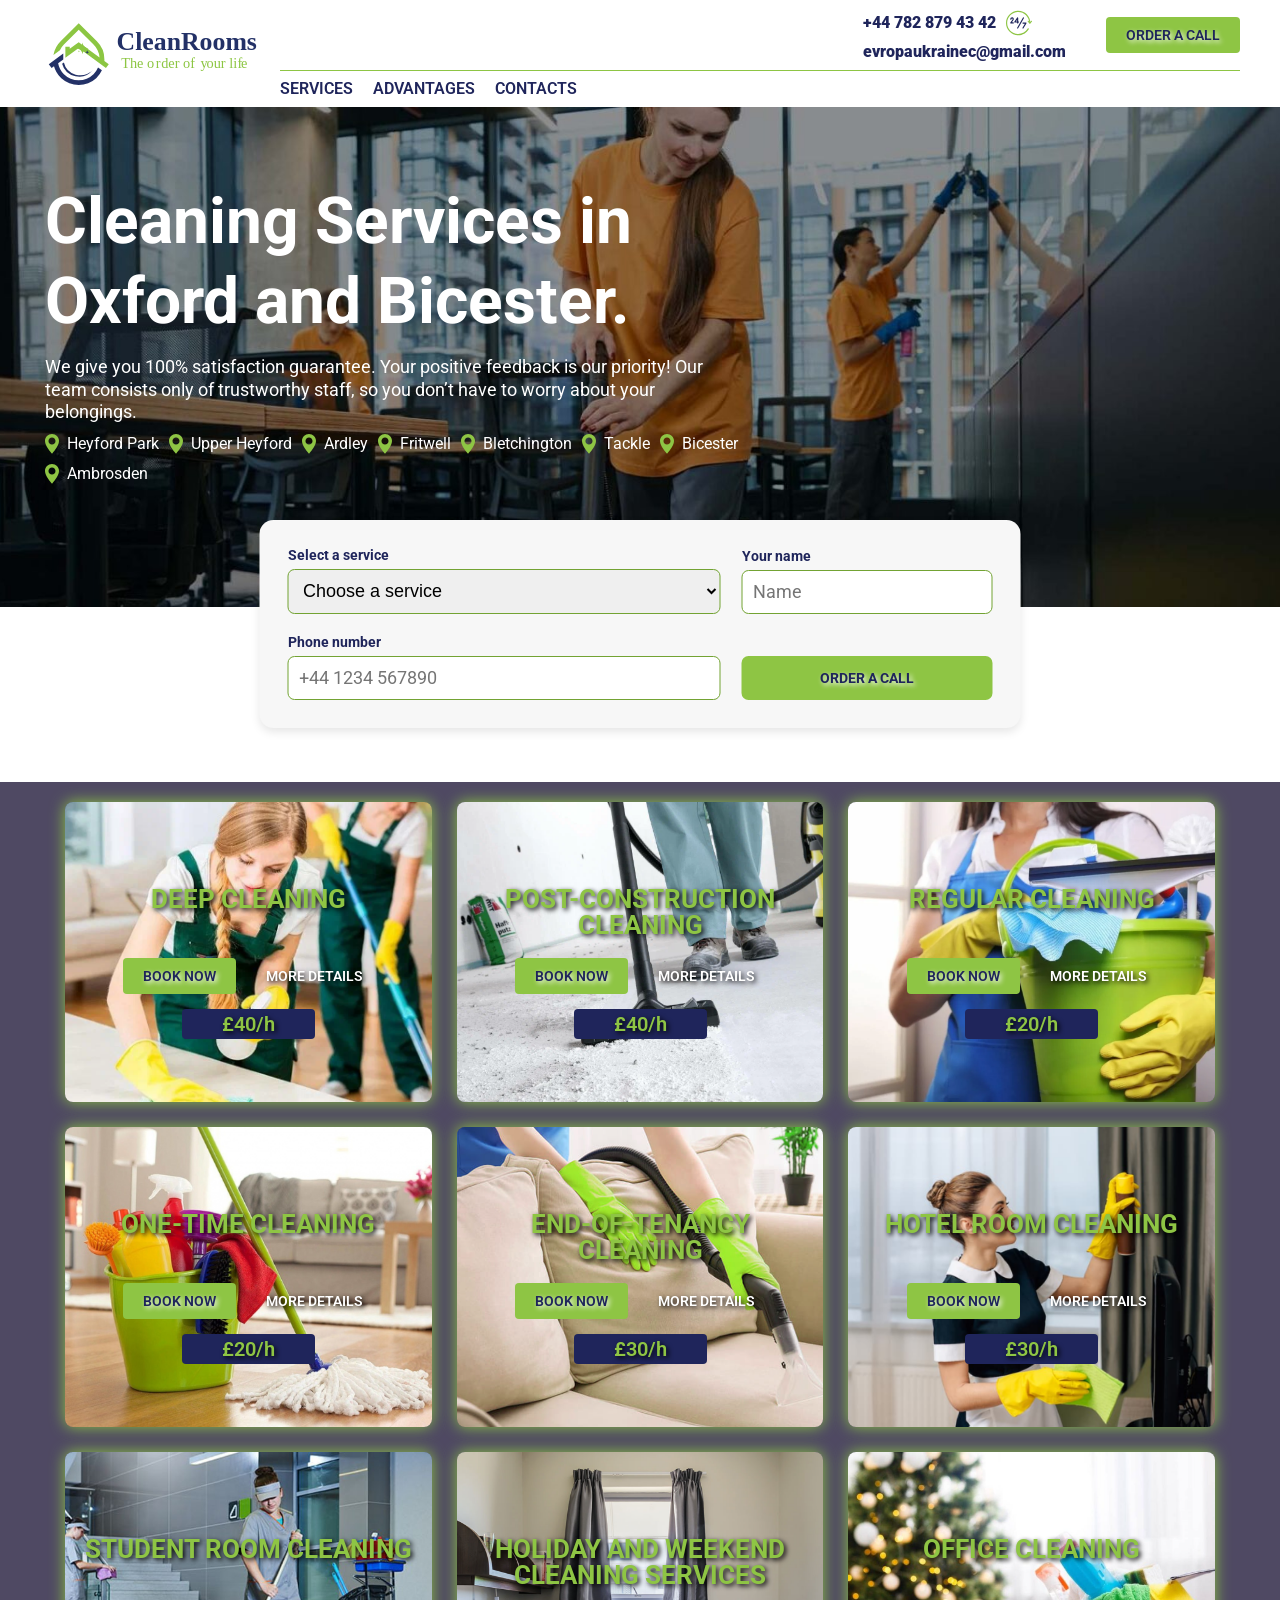
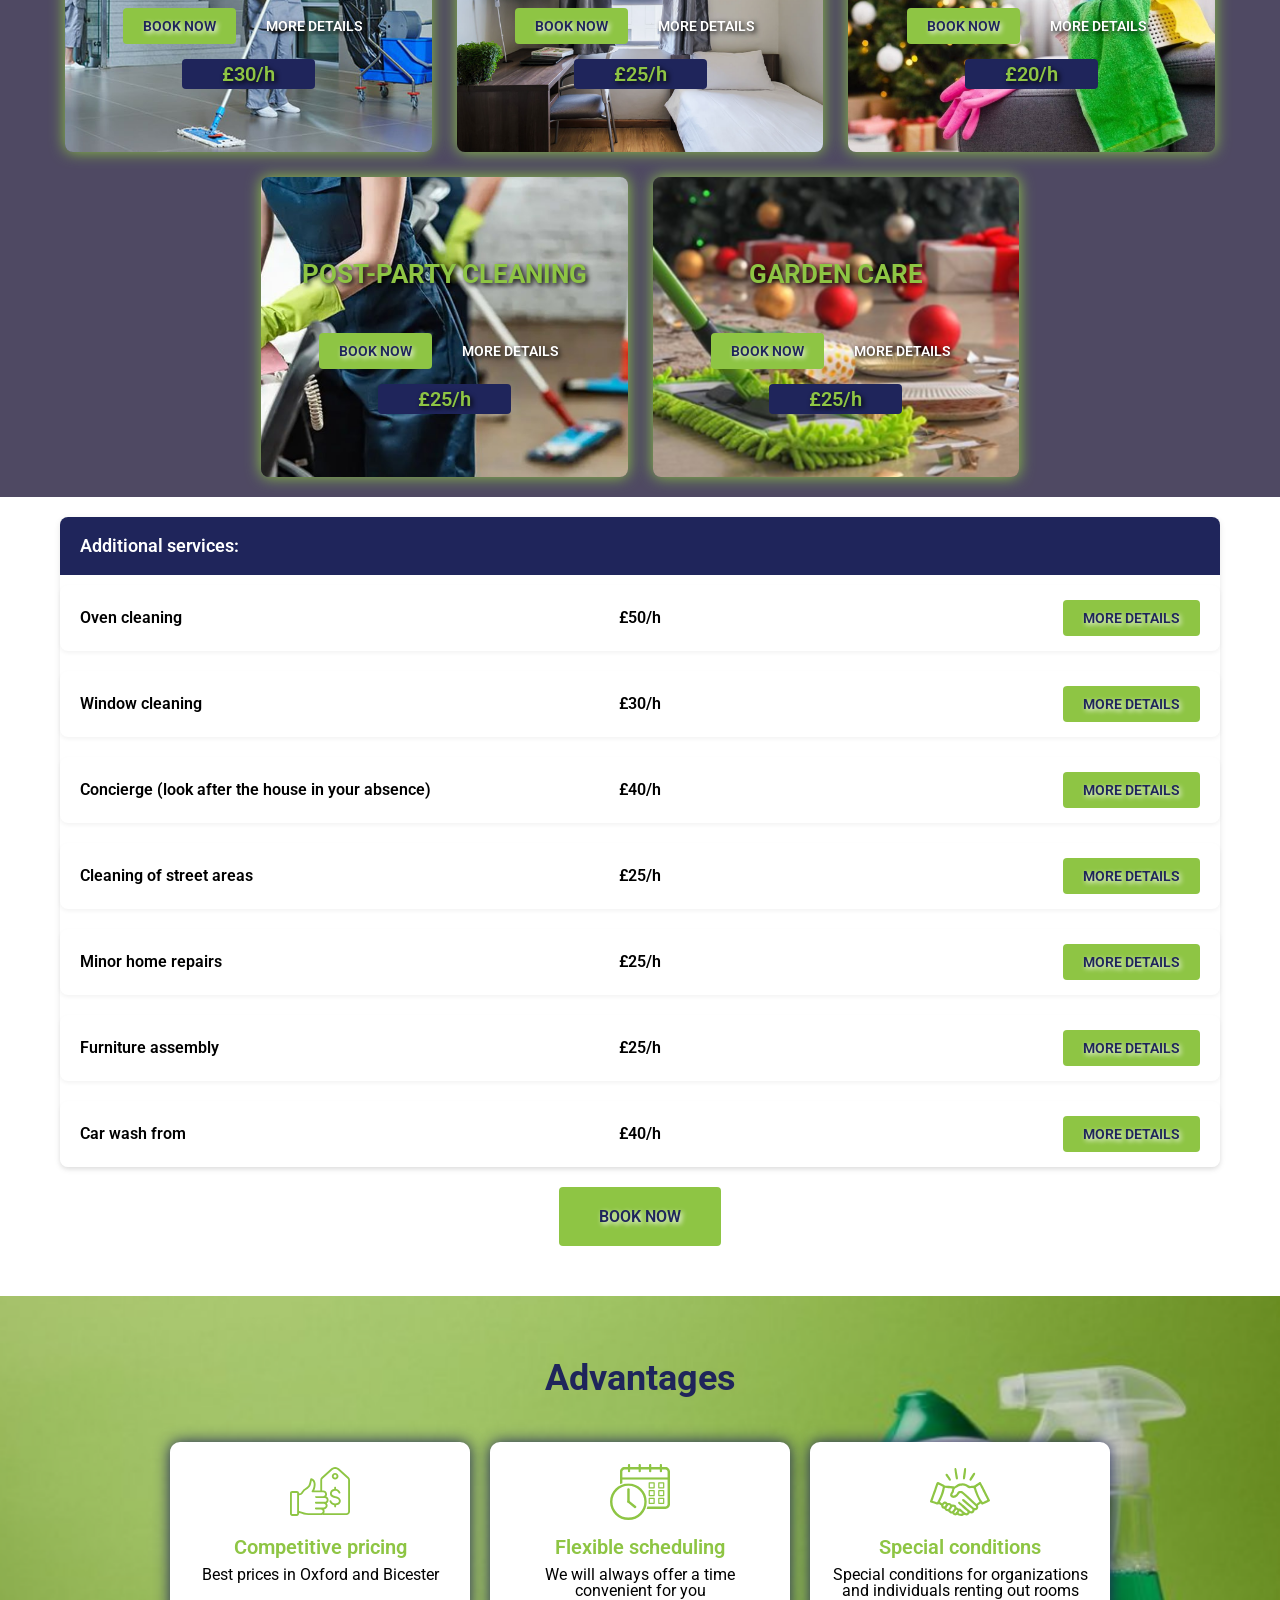
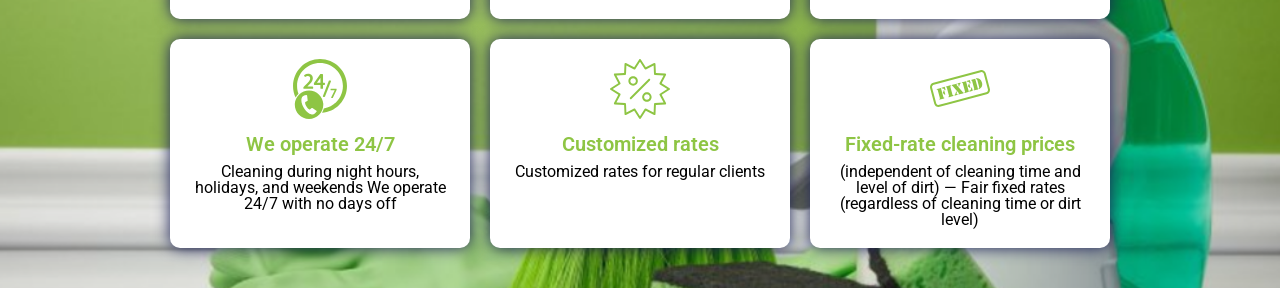
==== commit c019531d: "Add files via upload" ====
--- a/index.html
+++ b/index.html
@@ -55,11 +55,12 @@
                     <div class="menu__container">
                         <div class="menu__logo-body">
                             <a href="/" class="menu__logo-link">
-                                <img src="img/header/logo.png" alt="" class="menu__logo-img"></a>
+                                <!-- <img src="img/header/logo.png" alt="" class="menu__logo-img"></a> -->
+                                <img src="img/header/logo.svg" alt="" class="menu__logo-img"></a>
                         </div>
                         <div class="menu__main-info-body">
                             <div class="menu__main-info-row">
-                                <div class="menu__adress-body">
+                                <!-- <div class="menu__adress-body">
                                     <div class="menu__adress-item">
                                         <svg class="menu__adress-icon-location" aria-hidden="true" role="img"
                                             focusable="false" width="14" height="20" viewBox="0 0 14 20" fill="#8EC544"
@@ -83,7 +84,7 @@
 
 
 
-                                </div>
+                                </div> -->
 
 
                                 <div class="menu__communication-body">
@@ -145,6 +146,92 @@
                             Our team consists only of trustworthy staff, so you don’t have to worry about your
                             belongings.
                         </p>
+
+                        <div class="main-block__adress-body">
+                            <div class="main-block__adress-item">
+                                <svg class="main-block__adress-icon-location" aria-hidden="true" role="img"
+                                    focusable="false" width="14" height="20" viewBox="0 0 14 20" fill="#8EC544"
+                                    xmlns="http://www.w3.org/2000/svg">
+                                    <path
+                                        d="M7 0C3.14018 0 0 3.15904 0 7.042C0 11.8609 6.26431 18.9353 6.53102 19.2341C6.78154 19.5148 7.21892 19.5143 7.46898 19.2341C7.73569 18.9353 14 11.8609 14 7.042C13.9999 3.15904 10.8598 0 7 0ZM7 10.585C5.05803 10.585 3.47816 8.99563 3.47816 7.042C3.47816 5.08837 5.05807 3.49901 7 3.49901C8.94193 3.49901 10.5218 5.0884 10.5218 7.04204C10.5218 8.99567 8.94193 10.585 7 10.585Z"
+                                        fill="#8EC544"></path>
+                                </svg>
+                                <p class="main-block__adress-info">Heyford Park</p>
+                            </div>
+                            <div class="main-block__adress-item">
+                                <svg class="main-block__adress-icon-location" aria-hidden="true" role="img"
+                                    focusable="false" width="14" height="20" viewBox="0 0 14 20" fill="#8EC544"
+                                    xmlns="http://www.w3.org/2000/svg">
+                                    <path
+                                        d="M7 0C3.14018 0 0 3.15904 0 7.042C0 11.8609 6.26431 18.9353 6.53102 19.2341C6.78154 19.5148 7.21892 19.5143 7.46898 19.2341C7.73569 18.9353 14 11.8609 14 7.042C13.9999 3.15904 10.8598 0 7 0ZM7 10.585C5.05803 10.585 3.47816 8.99563 3.47816 7.042C3.47816 5.08837 5.05807 3.49901 7 3.49901C8.94193 3.49901 10.5218 5.0884 10.5218 7.04204C10.5218 8.99567 8.94193 10.585 7 10.585Z"
+                                        fill="#8EC544"></path>
+                                </svg>
+                                <p class="main-block__adress-info">Upper Heyford</p>
+                            </div>
+                            <div class="main-block__adress-item">
+                                <svg class="main-block__adress-icon-location" aria-hidden="true" role="img"
+                                    focusable="false" width="14" height="20" viewBox="0 0 14 20" fill="#8EC544"
+                                    xmlns="http://www.w3.org/2000/svg">
+                                    <path
+                                        d="M7 0C3.14018 0 0 3.15904 0 7.042C0 11.8609 6.26431 18.9353 6.53102 19.2341C6.78154 19.5148 7.21892 19.5143 7.46898 19.2341C7.73569 18.9353 14 11.8609 14 7.042C13.9999 3.15904 10.8598 0 7 0ZM7 10.585C5.05803 10.585 3.47816 8.99563 3.47816 7.042C3.47816 5.08837 5.05807 3.49901 7 3.49901C8.94193 3.49901 10.5218 5.0884 10.5218 7.04204C10.5218 8.99567 8.94193 10.585 7 10.585Z"
+                                        fill="#8EC544"></path>
+                                </svg>
+                                <p class="main-block__adress-info">Ardley</p>
+                            </div>
+                            <div class="main-block__adress-item">
+                                <svg class="main-block__adress-icon-location" aria-hidden="true" role="img"
+                                    focusable="false" width="14" height="20" viewBox="0 0 14 20" fill="#8EC544"
+                                    xmlns="http://www.w3.org/2000/svg">
+                                    <path
+                                        d="M7 0C3.14018 0 0 3.15904 0 7.042C0 11.8609 6.26431 18.9353 6.53102 19.2341C6.78154 19.5148 7.21892 19.5143 7.46898 19.2341C7.73569 18.9353 14 11.8609 14 7.042C13.9999 3.15904 10.8598 0 7 0ZM7 10.585C5.05803 10.585 3.47816 8.99563 3.47816 7.042C3.47816 5.08837 5.05807 3.49901 7 3.49901C8.94193 3.49901 10.5218 5.0884 10.5218 7.04204C10.5218 8.99567 8.94193 10.585 7 10.585Z"
+                                        fill="#8EC544"></path>
+                                </svg>
+                                <p class="main-block__adress-info">Fritwell</p>
+                            </div>
+                            <div class="main-block__adress-item">
+                                <svg class="main-block__adress-icon-location" aria-hidden="true" role="img"
+                                    focusable="false" width="14" height="20" viewBox="0 0 14 20" fill="#8EC544"
+                                    xmlns="http://www.w3.org/2000/svg">
+                                    <path
+                                        d="M7 0C3.14018 0 0 3.15904 0 7.042C0 11.8609 6.26431 18.9353 6.53102 19.2341C6.78154 19.5148 7.21892 19.5143 7.46898 19.2341C7.73569 18.9353 14 11.8609 14 7.042C13.9999 3.15904 10.8598 0 7 0ZM7 10.585C5.05803 10.585 3.47816 8.99563 3.47816 7.042C3.47816 5.08837 5.05807 3.49901 7 3.49901C8.94193 3.49901 10.5218 5.0884 10.5218 7.04204C10.5218 8.99567 8.94193 10.585 7 10.585Z"
+                                        fill="#8EC544"></path>
+                                </svg>
+                                <p class="main-block__adress-info">Bletchington</p>
+                            </div>
+                            <div class="main-block__adress-item">
+                                <svg class="main-block__adress-icon-location" aria-hidden="true" role="img"
+                                    focusable="false" width="14" height="20" viewBox="0 0 14 20" fill="#8EC544"
+                                    xmlns="http://www.w3.org/2000/svg">
+                                    <path
+                                        d="M7 0C3.14018 0 0 3.15904 0 7.042C0 11.8609 6.26431 18.9353 6.53102 19.2341C6.78154 19.5148 7.21892 19.5143 7.46898 19.2341C7.73569 18.9353 14 11.8609 14 7.042C13.9999 3.15904 10.8598 0 7 0ZM7 10.585C5.05803 10.585 3.47816 8.99563 3.47816 7.042C3.47816 5.08837 5.05807 3.49901 7 3.49901C8.94193 3.49901 10.5218 5.0884 10.5218 7.04204C10.5218 8.99567 8.94193 10.585 7 10.585Z"
+                                        fill="#8EC544"></path>
+                                </svg>
+                                <p class="main-block__adress-info">Tackle</p>
+                            </div>
+                            <div class="main-block__adress-item">
+                                <svg class="main-block__adress-icon-location" aria-hidden="true" role="img"
+                                    focusable="false" width="14" height="20" viewBox="0 0 14 20" fill="#8EC544"
+                                    xmlns="http://www.w3.org/2000/svg">
+                                    <path
+                                        d="M7 0C3.14018 0 0 3.15904 0 7.042C0 11.8609 6.26431 18.9353 6.53102 19.2341C6.78154 19.5148 7.21892 19.5143 7.46898 19.2341C7.73569 18.9353 14 11.8609 14 7.042C13.9999 3.15904 10.8598 0 7 0ZM7 10.585C5.05803 10.585 3.47816 8.99563 3.47816 7.042C3.47816 5.08837 5.05807 3.49901 7 3.49901C8.94193 3.49901 10.5218 5.0884 10.5218 7.04204C10.5218 8.99567 8.94193 10.585 7 10.585Z"
+                                        fill="#8EC544"></path>
+                                </svg>
+                                <p class="main-block__adress-info">Bicester</p>
+                            </div>
+                            <div class="main-block__adress-item">
+                                <svg class="main-block__adress-icon-location" aria-hidden="true" role="img"
+                                    focusable="false" width="14" height="20" viewBox="0 0 14 20" fill="#8EC544"
+                                    xmlns="http://www.w3.org/2000/svg">
+                                    <path
+                                        d="M7 0C3.14018 0 0 3.15904 0 7.042C0 11.8609 6.26431 18.9353 6.53102 19.2341C6.78154 19.5148 7.21892 19.5143 7.46898 19.2341C7.73569 18.9353 14 11.8609 14 7.042C13.9999 3.15904 10.8598 0 7 0ZM7 10.585C5.05803 10.585 3.47816 8.99563 3.47816 7.042C3.47816 5.08837 5.05807 3.49901 7 3.49901C8.94193 3.49901 10.5218 5.0884 10.5218 7.04204C10.5218 8.99567 8.94193 10.585 7 10.585Z"
+                                        fill="#8EC544"></path>
+                                </svg>
+                                <p class="main-block__adress-info">Ambrosden</p>
+                            </div>
+
+
+
+                        </div>
                     </div>
                 </div>
             </div>
@@ -165,12 +252,19 @@
                                 <option value="one-time-cleaning">One-time cleaning</option>
                                 <option value="end-tenancy-cleaning">End-of-tenancy cleaning</option>
                                 <option value="hotel-room-cleaning">Hotel room cleaning</option>
-                                <option value="school-cleaning">School and university cleaning</option>
+                                <!-- <option value="school-cleaning">School and university cleaning</option> -->
                                 <option value="student-room-cleaning">Student room cleaning</option>
                                 <option value="holiday-cleaning">Holiday and weekend cleaning services</option>
                                 <option value="office-cleaning">Office cleaning</option>
                                 <option value="post-party-cleaning">Post-party cleaning</option>
                                 <option value="garden-care">Garden care</option>
+                                <option value="garden-care">Oven cleaning</option>
+                                <option value="garden-care">Window cleaning</option>
+                                <option value="garden-care">Concierge (look after the house in your absence)</option>
+                                <option value="garden-care">Cleaning of street areas</option>
+                                <option value="garden-care">Minor home repairs</option>
+                                <option value="garden-care">Furniture assembly</option>
+                                <option value="garden-care">Car wash from</option>
                             </select>
                         </label>
                         <label for="name" class="form-group">
@@ -264,15 +358,15 @@
                             <div class="service-cards__card-price">£30/h</div>
                         </div>
 
-                        <div class="service-cards__card">
-                            <!-- <div class="service-cards__card-image"></div> -->
+                        <!-- <div class="service-cards__card">
+                            
                             <h3 class="service-cards__card-title">School and university cleaning</h3>
                             <div class="service-cards__card-buttons">
                                 <button class="service-cards__button-book btn-modal-trigger">Book Now</button>
                                 <button class="service-cards__button-details" data-modal="7">More Details</button>
                             </div>
                             <div class="service-cards__card-price">£20/h</div>
-                        </div>
+                        </div> -->
 
                         <div class="service-cards__card">
                             <!-- <div class="service-cards__card-image"></div> -->
@@ -565,7 +659,7 @@
             <!-- additional-services -->
 
 
-            <div class="main-content__additional-services additional-services" id="additional-services">
+            <!-- <div class="main-content__additional-services additional-services" id="additional-services">
                 <div class="additional-services__container -container">
                     <table class="additional-services__table">
                         <thead>
@@ -606,6 +700,55 @@
                         </tbody>
                     </table>
                 </div>
+            </div> -->
+            <div class="main-content__additional-services additional-services" id="additional-services">
+                <div class="additional-services__container -container">
+                    <div class="additional-services__services-table-container">
+                        <div class="additional-services__services-table">
+                            <div class="additional-services__table-header">
+                                <div>Additional services:</div>
+                                <div></div>
+                                <div></div>
+                            </div>
+                            <div class="additional-services__table-row">
+                                <div>Oven cleaning</div>
+                                <div>£50/h</div>
+                                <div><button class="additional-services__button">More Details</button></div>
+                            </div>
+                            <div class="additional-services__table-row">
+                                <div>Window cleaning</div>
+                                <div>£30/h</div>
+                                <div><button class="additional-services__button">More Details</button></div>
+                            </div>
+                            <div class="additional-services__table-row">
+                                <div>Concierge (look after the house in your absence)</div>
+                                <div>£40/h</div>
+                                <div><button class="additional-services__button">More Details</button></div>
+                            </div>
+                            <div class="additional-services__table-row">
+                                <div>Cleaning of street areas</div>
+                                <div>£25/h</div>
+                                <div><button class="additional-services__button">More Details</button></div>
+                            </div>
+                            <div class="additional-services__table-row">
+                                <div>Minor home repairs</div>
+                                <div>£25/h</div>
+                                <div><button class="additional-services__button">More Details</button></div>
+                            </div>
+                            <div class="additional-services__table-row">
+                                <div>Furniture assembly</div>
+                                <div>£25/h</div>
+                                <div><button class="additional-services__button">More Details</button></div>
+                            </div>
+                            <div class="additional-services__table-row">
+                                <div>Car wash from</div>
+                                <div>£40/h</div>
+                                <div><button class="additional-services__button">More Details</button></div>
+                            </div>
+                        </div>
+                    </div>
+
+                </div>
             </div>
 
 
--- a/css/style.css
+++ b/css/style.css
@@ -120,6 +120,11 @@
     align-items: center;
   }
 }
+@media (max-width: 659.98px) {
+  .menu__container {
+    flex-direction: column;
+  }
+}
 @media (max-width: 399.98px) {
   .menu__container {
     font-size: 14px;
@@ -147,17 +152,22 @@
 .menu__main-info-row {
   display: flex;
   align-items: center;
-  justify-content: space-between;
+  justify-content: flex-end;
   padding: 10px 0px 10px 10px;
 }
 @media (max-width: 799.98px) {
   .menu__main-info-row {
+    align-items: flex-end;
     flex-direction: column;
+  }
+}
+@media (max-width: 659.98px) {
+  .menu__main-info-row {
+    align-items: center;
   }
 }
 @media (max-width: 469.98px) {
   .menu__main-info-row {
-    align-items: start;
     padding: 0px;
   }
 }
@@ -174,7 +184,7 @@
     margin-top: 10px;
   }
 }
-@media (max-width: 469.98px) {
+@media (max-width: 564.98px) {
   .menu__adress-body {
     flex-direction: column;
     row-gap: 10px;
@@ -215,29 +225,40 @@
 @media (max-width: 637.98px) {
   .menu__communication-body {
     justify-content: space-around;
-    margin-bottom: 5px;
-  }
-}
-@media (max-width: 554.98px) {
+  }
+}
+@media (max-width: 569.98px) {
   .menu__communication-body {
-    -moz-column-gap: 5px;
-         column-gap: 5px;
+    -moz-column-gap: 30px;
+         column-gap: 30px;
+  }
+}
+@media (max-width: 352.98px) {
+  .menu__communication-body {
+    -moz-column-gap: 10px;
+         column-gap: 10px;
   }
 }
 @media (max-width: 549.98px) {
   .menu__communication-body {
     margin-bottom: 5px;
+  }
+}
+@media (max-width: 659.98px) {
+  .menu__contacts-body {
+    display: flex;
+    align-items: center;
+    -moz-column-gap: 10px;
+         column-gap: 10px;
   }
 }
 @media (max-width: 637.98px) {
   .menu__contacts-body {
     display: flex;
     align-items: center;
-    -moz-column-gap: 5px;
-         column-gap: 5px;
-  }
-}
-@media (max-width: 549.98px) {
+  }
+}
+@media (max-width: 569.98px) {
   .menu__contacts-body {
     flex-direction: column;
     align-items: start;
@@ -263,14 +284,18 @@
 .menu__contacts-item:not(:last-child) {
   margin-bottom: 8px;
 }
-@media (max-width: 637.98px) {
+@media (max-width: 659.98px) {
   .menu__contacts-item:not(:last-child) {
     margin-bottom: 0px;
   }
 }
+@media (max-width: 569.98px) {
+  .menu__contacts-item:not(:last-child) {
+    margin-bottom: 8px;
+  }
+}
 @media (max-width: 352.98px) {
   .menu__contacts-item:not(:last-child) {
-    padding: 0px 0px 10px 0;
     text-align: center;
   }
 }
@@ -303,6 +328,17 @@
 @media (max-width: 374.98px) {
   .menu__contact-form-buttom {
     padding: 10px 10px;
+  }
+}
+@media (max-width: 331.98px) {
+  .menu__contact-form-buttom {
+    font-size: 13px;
+    padding: 8px 8px;
+  }
+}
+@media (max-width: 320.98px) {
+  .menu__contact-form-buttom {
+    padding: 7px 7px;
   }
 }
 .menu__body {
@@ -521,6 +557,11 @@
   background-position: top;
   background-repeat: no-repeat;
 }
+@media (max-width: 768px) {
+  .main-block {
+    background-position: top right;
+  }
+}
 .main-block__container {
   height: 100%;
   display: flex;
@@ -541,6 +582,29 @@
   font-size: 18px;
   color: white;
   line-height: 1.25;
+  margin-bottom: 10px;
+}
+.main-block__adress-body {
+  display: flex;
+  flex-wrap: wrap;
+  -moz-column-gap: 10px;
+       column-gap: 10px;
+  row-gap: 10px;
+  align-items: center;
+}
+.main-block__adress-item {
+  display: flex;
+  -moz-column-gap: 8px;
+       column-gap: 8px;
+  align-items: center;
+}
+.main-block__adress-info {
+  color: white;
+}
+@media (max-width: 768px) {
+  .main-block__adress-info {
+    font-size: 15px;
+  }
 }
 
 @media (max-width: 768px) {
@@ -586,7 +650,12 @@
 }
 @media (max-width: 768px) {
   .main-form-block__container {
-    min-height: 250px;
+    min-height: 280px;
+  }
+}
+@media (max-width: 477.98px) {
+  .main-form-block__container {
+    min-height: 300px;
   }
 }
 .main-form-block__form {
@@ -607,7 +676,31 @@
 @media (max-width: 768px) {
   .main-form-block__form {
     grid-template-columns: 1fr;
-    top: -60%;
+  }
+}
+@media (max-width: 659.98px) {
+  .main-form-block__form {
+    top: -40%;
+  }
+}
+@media (max-width: 550px) {
+  .main-form-block__form {
+    width: 400px;
+  }
+}
+@media (max-width: 477.98px) {
+  .main-form-block__form {
+    top: -35%;
+  }
+}
+@media (max-width: 431.98px) {
+  .main-form-block__form {
+    top: -30%;
+  }
+}
+@media (max-width: 369.98px) {
+  .main-form-block__form {
+    top: -25%;
   }
 }
 @media (max-width: 450px) {
@@ -639,7 +732,7 @@
   font-size: 1rem;
   font-size: 18px;
 }
-@media (max-width: 450px) {
+@media (max-width: 550px) {
   .main-form-block__form .form-group .form-select,
   .main-form-block__form .form-group .form-input {
     width: 100%;
@@ -1104,71 +1197,96 @@
 
 /*------------------service-cards-modal END-------------------*/
 /*------------------additional-services START-------------------*/
-.additional-services__table {
-  width: 70%;
+.additional-services__services-table-container {
+  width: 100%;
+  overflow-x: auto;
+  padding: 20px;
   border-radius: 8px;
-  overflow: hidden;
-  border: 1px solid #e0e0e0;
-  box-shadow: 0 2px 10px rgba(0, 0, 0, 0.1);
-  background-color: #fff;
-  margin: 20px auto 40px auto;
-  transition: box-shadow 0.3s ease-in-out, transform 0.3s ease;
-}
-@media (max-width: 992px) {
-  .additional-services__table {
-    width: 94%;
-  }
-}
-@media (max-width: 425px) {
-  .additional-services__table {
+}
+.additional-services__services-table {
+  display: flex;
+  flex-direction: column;
+  width: 100%;
+  border-radius: 8px;
+  box-shadow: 0 2px 6px rgba(0, 0, 0, 0.1);
+}
+.additional-services__table-header {
+  display: flex;
+  justify-content: space-between;
+  padding: 20px;
+  background-color: #1F255B;
+  color: white;
+  font-size: 18px;
+  font-weight: 600;
+  border-radius: 8px 8px 0 0;
+}
+.additional-services__table-row {
+  display: flex;
+  justify-content: space-between;
+  padding: 15px 20px;
+  background-color: #ffffff;
+  margin: 10px 0;
+  border-radius: 8px;
+  box-shadow: 0 2px 4px rgba(0, 0, 0, 0.05);
+  transition: all 0.3s ease;
+  align-items: center;
+}
+.additional-services__table-row:last-child {
+  margin-bottom: 0;
+}
+.additional-services__table-row:hover {
+  background-color: #f0f8ff;
+  box-shadow: 0 4px 8px rgba(0, 0, 0, 0.1);
+}
+.additional-services__table-row div {
+  flex: 1;
+  text-align: left;
+  font-size: 16px;
+}
+.additional-services__table-row div:nth-child(1), .additional-services__table-row div:nth-child(2) {
+  font-weight: 600;
+}
+.additional-services__table-row div:nth-child(2) {
+  text-align: center;
+}
+.additional-services__table-row div:nth-child(3) {
+  text-align: right;
+}
+@media (max-width: 768px) {
+  .additional-services__table-row {
+    flex-wrap: wrap;
+  }
+  .additional-services__table-row div:nth-child(3) {
+    flex: 0 0 100%;
+    margin-top: 10px;
+  }
+  .additional-services__table-row div:nth-child(1), .additional-services__table-row div:nth-child(2) {
+    flex: 0 0 50%;
+  }
+}
+.additional-services__button {
+  padding: 10px 20px;
+  border-radius: 4px;
+  cursor: pointer;
+  transition: transform 0.2s ease, background 0.3s, color 0.3s, text-shadow 0.3s;
+  background-color: #8EC544;
+  color: #1F255B;
+  border: none;
+  font-weight: 600;
+  font-size: 14px;
+  text-transform: uppercase;
+  text-shadow: 2px 2px 5px rgb(255, 255, 255);
+}
+.additional-services__button:hover {
+  background-color: #73a333;
+  color: #ffffff;
+  transform: scale(1.05);
+  text-shadow: 2px 2px 5px rgb(0, 0, 0);
+}
+@media (max-width: 768px) {
+  .additional-services__button {
     width: 100%;
-  }
-}
-.additional-services__table th {
-  background-color: #f7f7f7;
-  color: #1F255B;
-  font-size: 20px;
-  font-weight: 700;
-  padding: 14px 20px;
-  text-align: left;
-  letter-spacing: 1px;
-}
-.additional-services__table td {
-  padding: 14px 20px;
-  text-align: left;
-  font-size: 18px;
-  color: #555;
-  font-weight: 600;
-  border-top: 1px solid #f0f0f0;
-}
-.additional-services__table tr:nth-child(even) {
-  background-color: #f9f9f9;
-}
-.additional-services__table tr:hover {
-  background-color: #fafafa;
-  transform: translateY(-2px);
-  box-shadow: 0 4px 15px rgba(0, 0, 0, 0.1);
-}
-.additional-services__table thead {
-  border-bottom: 2px solid #ddd;
-}
-@media (max-width: 768px) {
-  .additional-services__table .additional-services__table {
-    font-size: 0.9rem;
-  }
-  .additional-services__table th,
-  .additional-services__table td {
-    padding: 10px 15px;
-  }
-  .additional-services__table .additional-services__container {
-    overflow-x: auto;
-    -webkit-overflow-scrolling: touch;
-  }
-}
-@media (max-width: 480px) {
-  .additional-services__table th,
-  .additional-services__table td {
-    padding: 8px 12px;
+    box-sizing: border-box;
   }
 }
 
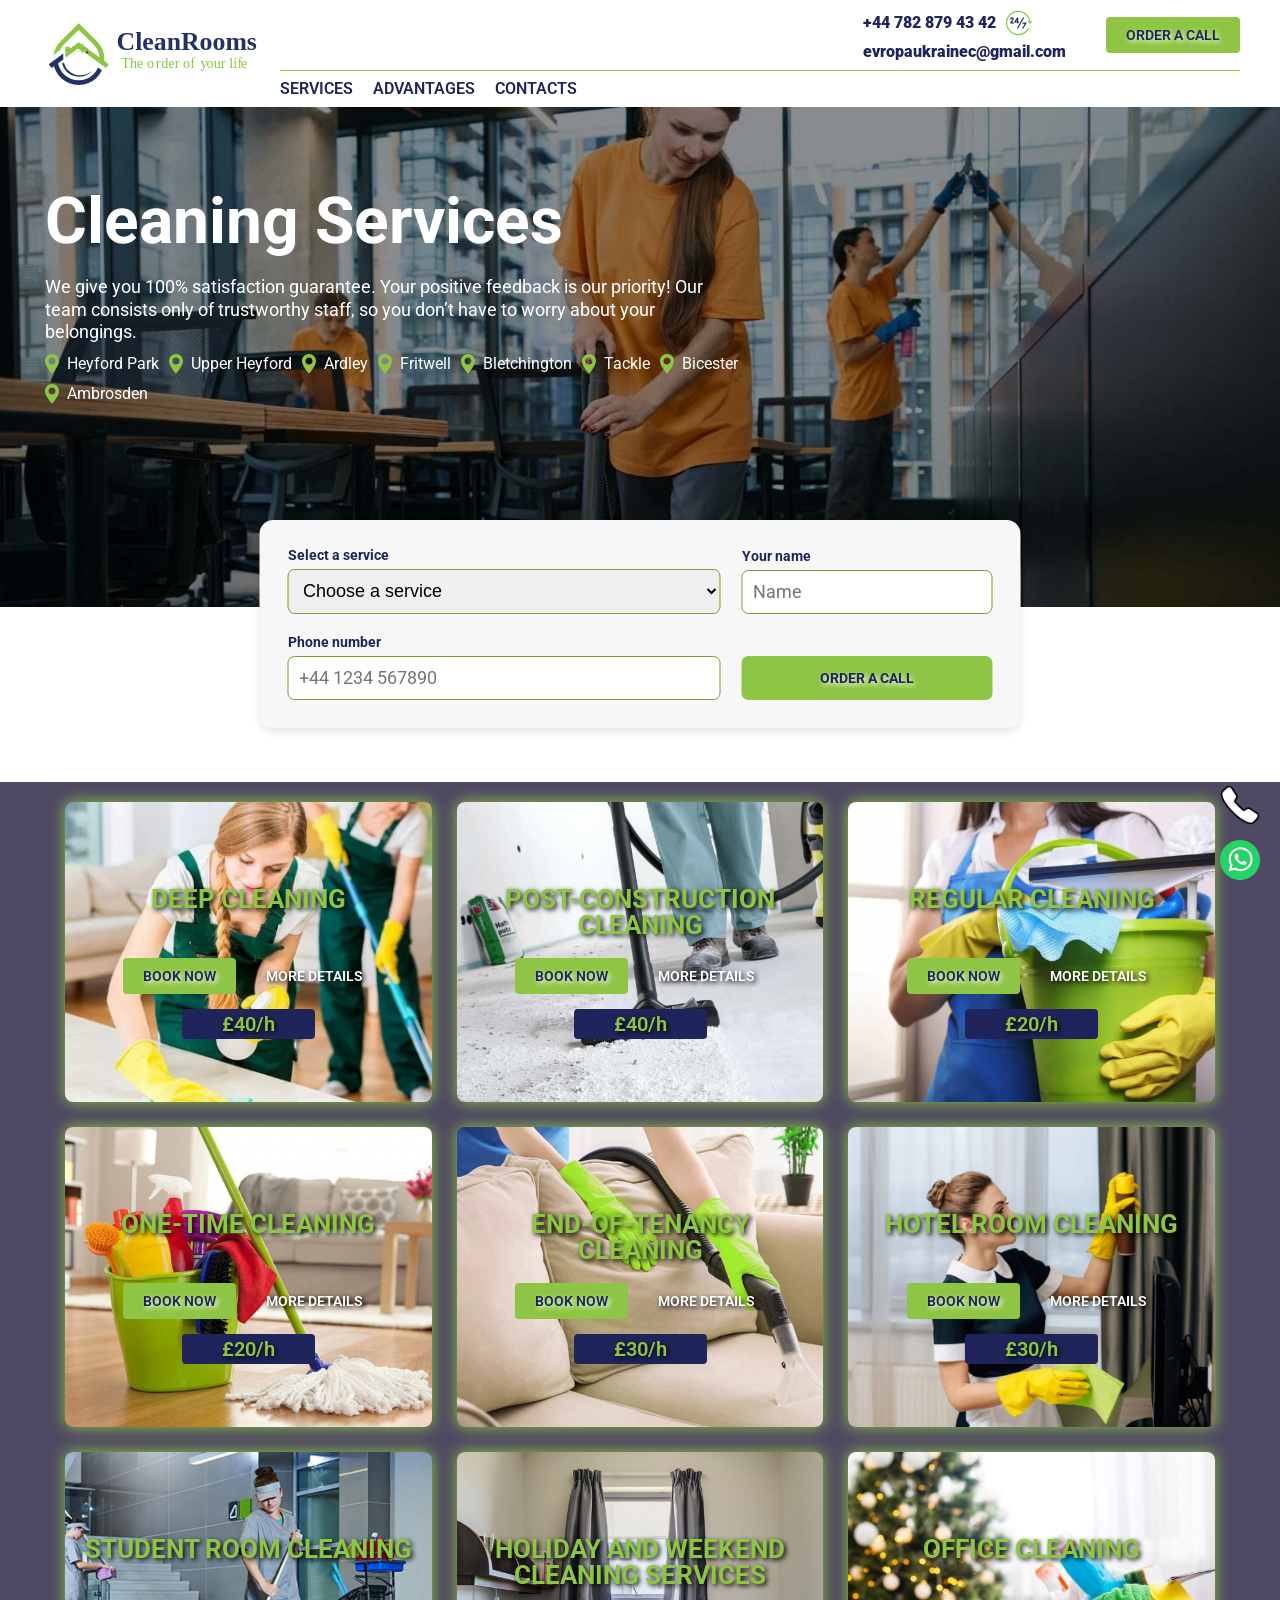
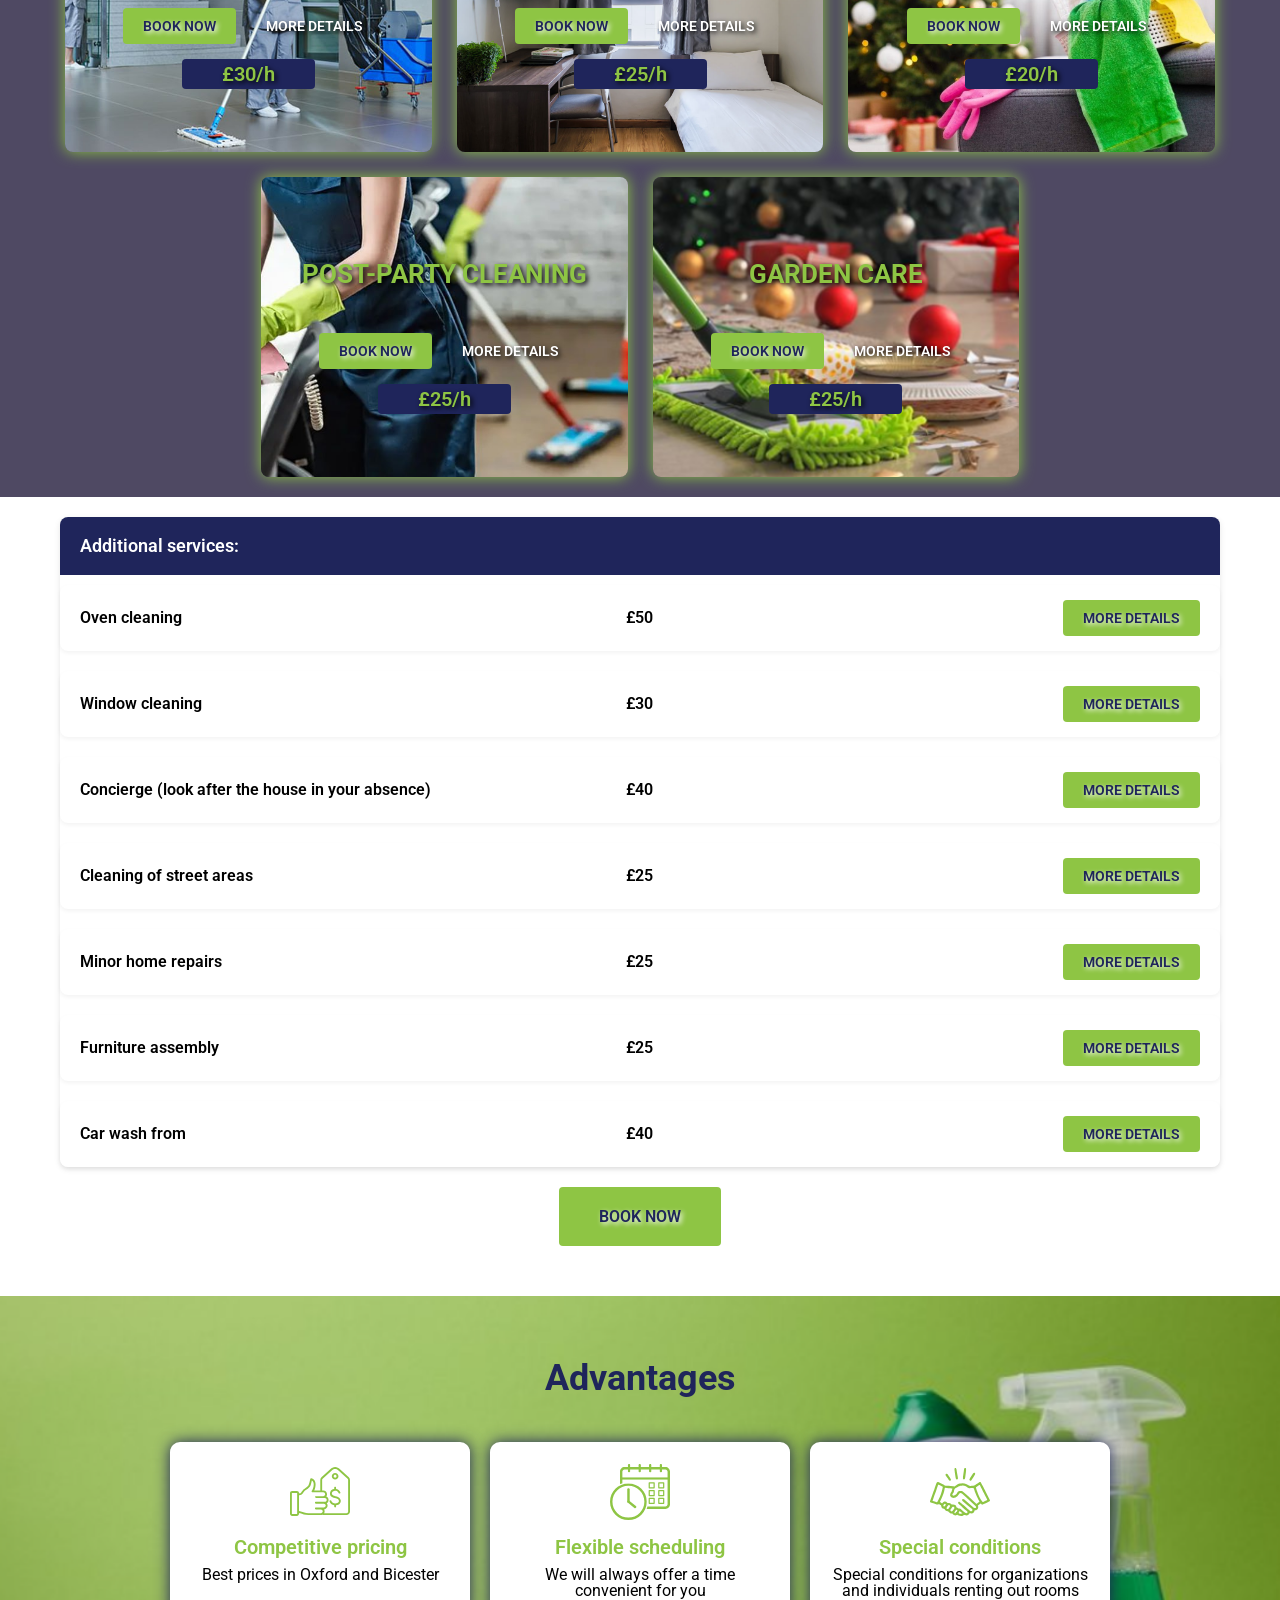
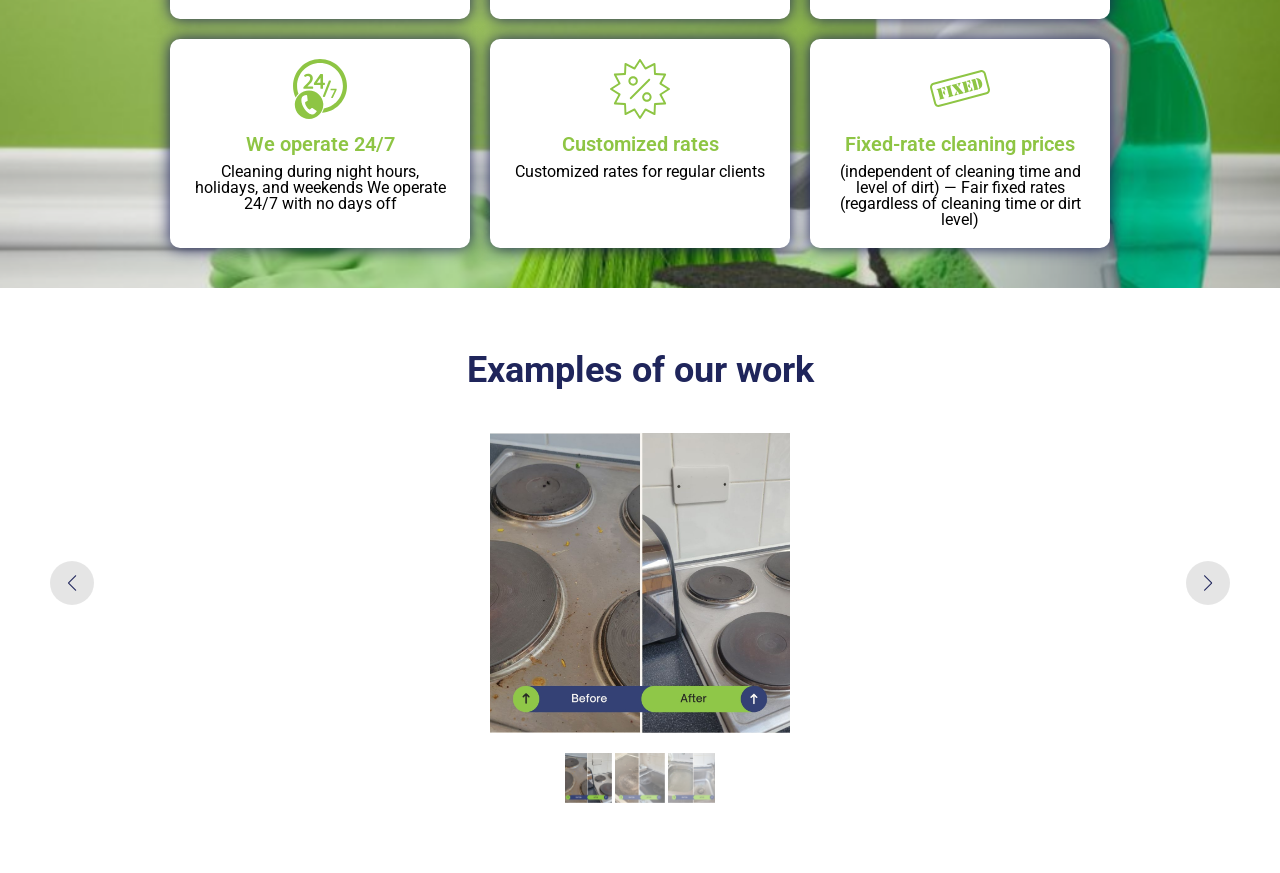
==== commit 2f7cdbd1: "Add files via upload" ====
--- a/index.html
+++ b/index.html
@@ -140,7 +140,8 @@
             <div class="main-content__main-block main-block" id="main-block">
                 <div class="main-block__container -container">
                     <div class="main-block__content">
-                        <h1 class="main-block__title">Cleaning Services in Oxford and Bicester.</h1>
+                        <!-- <h1 class="main-block__title">Cleaning Services in Oxford and Bicester.</h1> -->
+                        <h1 class="main-block__title">Cleaning Services</h1>
                         <p class="main-block__subtitle">
                             We give you 100% satisfaction guarantee. Your positive feedback is our priority!
                             Our team consists only of trustworthy staff, so you don’t have to worry about your
@@ -712,37 +713,37 @@
                             </div>
                             <div class="additional-services__table-row">
                                 <div>Oven cleaning</div>
-                                <div>£50/h</div>
+                                <div>£50</div>
                                 <div><button class="additional-services__button">More Details</button></div>
                             </div>
                             <div class="additional-services__table-row">
                                 <div>Window cleaning</div>
-                                <div>£30/h</div>
+                                <div>£30</div>
                                 <div><button class="additional-services__button">More Details</button></div>
                             </div>
                             <div class="additional-services__table-row">
                                 <div>Concierge (look after the house in your absence)</div>
-                                <div>£40/h</div>
+                                <div>£40</div>
                                 <div><button class="additional-services__button">More Details</button></div>
                             </div>
                             <div class="additional-services__table-row">
                                 <div>Cleaning of street areas</div>
-                                <div>£25/h</div>
+                                <div>£25</div>
                                 <div><button class="additional-services__button">More Details</button></div>
                             </div>
                             <div class="additional-services__table-row">
                                 <div>Minor home repairs</div>
-                                <div>£25/h</div>
+                                <div>£25</div>
                                 <div><button class="additional-services__button">More Details</button></div>
                             </div>
                             <div class="additional-services__table-row">
                                 <div>Furniture assembly</div>
-                                <div>£25/h</div>
+                                <div>£25</div>
                                 <div><button class="additional-services__button">More Details</button></div>
                             </div>
                             <div class="additional-services__table-row">
                                 <div>Car wash from</div>
-                                <div>£40/h</div>
+                                <div>£40</div>
                                 <div><button class="additional-services__button">More Details</button></div>
                             </div>
                         </div>
@@ -818,6 +819,58 @@
                     </div>
                 </div>
             </div>
+
+
+
+            <!-- examples-work -->
+
+            <div class="main-content__examples-work examples-work" id="examples-work">
+                <div class="examples-work__container -container">
+                    <!-- Заголовок -->
+                    <div class="examples-work__header">
+                        <h2 class="examples-work__header-title">Examples of our work</h2>
+                    </div>
+
+
+                    <!-- Основной слайдер -->
+                    <div class="swiper main-slider">
+                        <div class="swiper-wrapper">
+                            <div class="swiper-slide">
+                                <img src="img/examples-work/1.jpg" alt="Example 1" />
+                            </div>
+                            <div class="swiper-slide">
+                                <img src="img/examples-work/2.jpg" alt="Example 2" />
+                            </div>
+                            <div class="swiper-slide">
+                                <img src="img/examples-work/3.jpg" alt="Example 3" />
+                            </div>
+                        </div>
+
+                        <!-- Стрелки -->
+                        <div class="swiper-button-prev"></div>
+                        <div class="swiper-button-next"></div>
+                    </div>
+
+                    <!-- Превью слайдера -->
+                    <div class="swiper thumbs-slider">
+                        <div class="swiper-wrapper">
+                            <div class="swiper-slide">
+                                <img src="img/examples-work/1.jpg" alt="Preview 1" />
+                            </div>
+                            <div class="swiper-slide">
+                                <img src="img/examples-work/2.jpg" alt="Preview 2" />
+                            </div>
+                            <div class="swiper-slide">
+                                <img src="img/examples-work/3.jpg" alt="Preview 3" />
+                            </div>
+                        </div>
+                    </div>
+                </div>
+            </div>
+
+
+
+
 
 
 
@@ -892,6 +945,18 @@
         </div>
     </div>
 
+
+    <!-- Кнопка звонка -->
+    <a href="tel:+447828794342" class="floating-buttons__button floating-buttons__button--call">
+        <img src="img/buttons/phone_icons8--100.png" alt="Call Icon">
+    </a>
+
+    <!-- Кнопка WhatsApp -->
+    <a href="https://wa.me/447828794342" target="_blank"
+        class="floating-buttons__button floating-buttons__button--whatsapp">
+        <img src="img/buttons/whatsapp_logo_icon.svg" alt="WhatsApp Icon">
+    </a>
+
     <script src="https://code.jquery.com/jquery-3.6.0.min.js"></script>
     <script src="js/swiper-bundle.min.js"></script>
     <script src="js/main.js"></script>
--- a/css/style.css
+++ b/css/style.css
@@ -1413,6 +1413,99 @@
 }
 
 /*------------------advantages END-------------------*/
+/*------------------examples-work START-------------------*/
+.examples-work {
+  margin-bottom: 70px;
+}
+.examples-work__header {
+  display: flex;
+  flex-direction: column;
+  align-items: center;
+  gap: 20px;
+  padding: 60px 0 20px 0;
+  text-align: center;
+}
+.examples-work__header-title {
+  color: #1F255B;
+  font-size: 36px;
+  font-weight: bold;
+  line-height: 127.7777777778%;
+}
+@media (max-width: 959.98px) {
+  .examples-work__header-title {
+    font-size: 30px;
+  }
+}
+@media (max-width: 767.98px) {
+  .examples-work__header-title {
+    font-size: 26px;
+  }
+}
+
+/* Основной слайдер */
+.main-slider {
+  margin-top: 20px;
+  width: 100%;
+  height: -moz-max-content;
+  height: max-content;
+  /* Стрелки */
+}
+.main-slider .swiper-slide {
+  display: flex;
+  justify-content: center;
+  align-items: center;
+}
+.main-slider .swiper-slide img {
+  width: 300px;
+  height: auto;
+  -o-object-fit: cover;
+     object-fit: cover;
+}
+.main-slider .swiper-button-prev,
+.main-slider .swiper-button-next {
+  color: #1F255B;
+  width: 44px;
+  height: 44px;
+  background: rgba(0, 0, 0, 0.1);
+  border-radius: 50%;
+  display: flex;
+  justify-content: center;
+  align-items: center;
+  transition: background 0.3s;
+}
+.main-slider .swiper-button-prev:hover,
+.main-slider .swiper-button-next:hover {
+  background: rgba(0, 0, 0, 0.2);
+}
+.main-slider .swiper-button-prev::after,
+.main-slider .swiper-button-next::after {
+  font-size: 16px;
+}
+
+/* Превью-слайдер */
+.thumbs-slider {
+  margin-top: 20px;
+  width: 150px;
+}
+.thumbs-slider .swiper-slide {
+  display: flex;
+  justify-content: center;
+  align-items: center;
+  cursor: pointer;
+  opacity: 0.6;
+  transition: opacity 0.3s;
+}
+.thumbs-slider .swiper-slide img {
+  width: 50px;
+  height: auto;
+  -o-object-fit: cover;
+     object-fit: cover;
+}
+.thumbs-slider .swiper-slide:hover, .thumbs-slider .swiper-slide.swiper-slide-thumb-active {
+  opacity: 1;
+}
+
+/*------------------examples-work END-------------------*/
 /*------------------footer-------------------*/
 .footer {
   background-color: #9ce9ea;
@@ -1639,4 +1732,65 @@
   line-height: 1.5;
   color: green;
   font-weight: 600;
-}+}
+
+/*------------------buttons START-------------------*/
+.floating-buttons__button {
+  position: fixed;
+  bottom: 20px;
+  right: 20px;
+  width: 40px;
+  height: 40px;
+  background-color: none;
+  border-radius: 50%;
+  display: flex;
+  justify-content: center;
+  align-items: center;
+  text-decoration: none;
+  transition: transform 0.3s ease, box-shadow 0.3s ease;
+  z-index: 1000;
+  animation: rotate-bounce 2s infinite linear;
+}
+.floating-buttons__button img {
+  width: 100%;
+  height: 100%;
+  -o-object-fit: contain;
+     object-fit: contain;
+  transition: transform 0.3s ease, box-shadow 0.3s ease;
+}
+.floating-buttons__button img:hover {
+  transform: scale(1.1);
+}
+.floating-buttons__button:hover {
+  transform: scale(1.1);
+}
+.floating-buttons__button--call {
+  background-color: hidden;
+  bottom: 75px;
+}
+.floating-buttons__button--whatsapp {
+  background-color: hidden;
+}
+
+@keyframes rotate-bounce {
+  0% {
+    transform: rotate(0deg);
+    animation-timing-function: 0;
+  }
+  25% {
+    transform: rotate(-10deg);
+    animation-timing-function: 0;
+  }
+  50% {
+    transform: rotate(0deg);
+    animation-timing-function: 0;
+  }
+  75% {
+    transform: rotate(10deg);
+    animation-timing-function: 0;
+  }
+  100% {
+    transform: rotate(0deg);
+  }
+}
+/*------------------buttons END-------------------*/
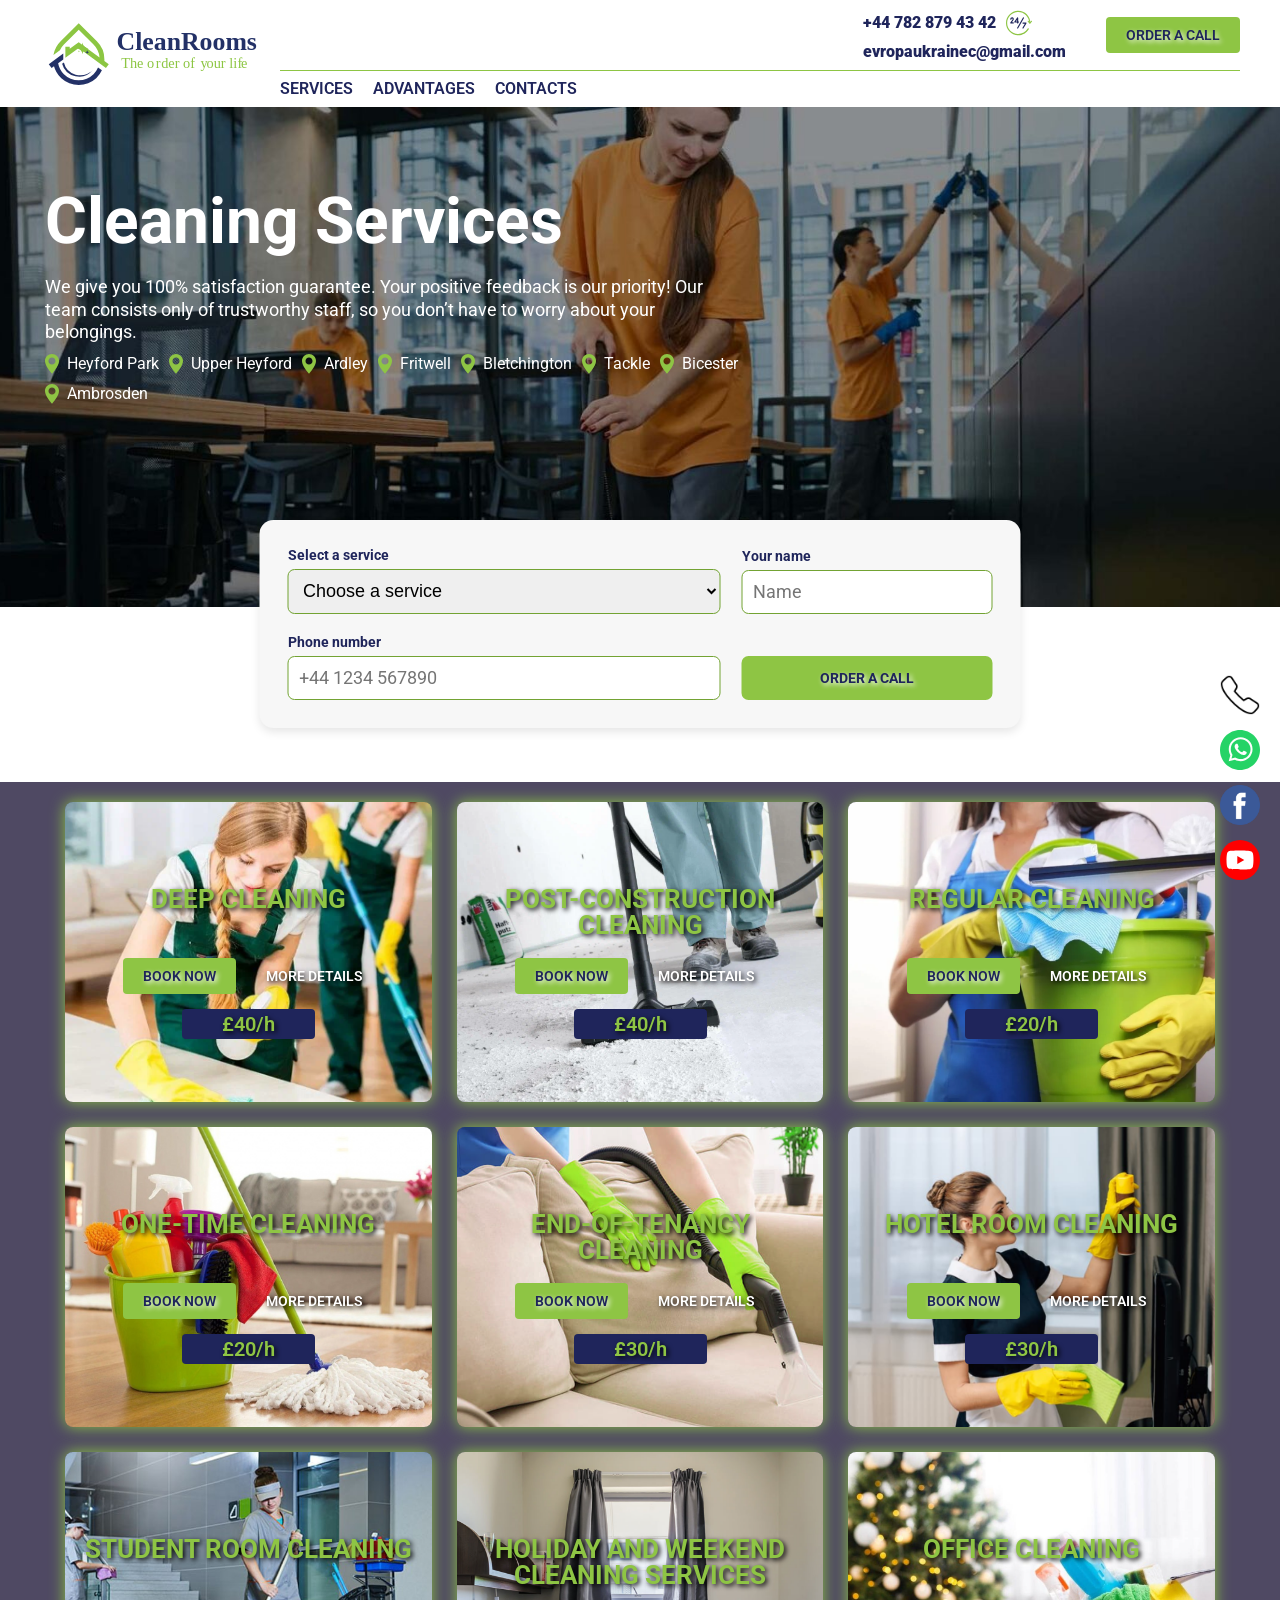
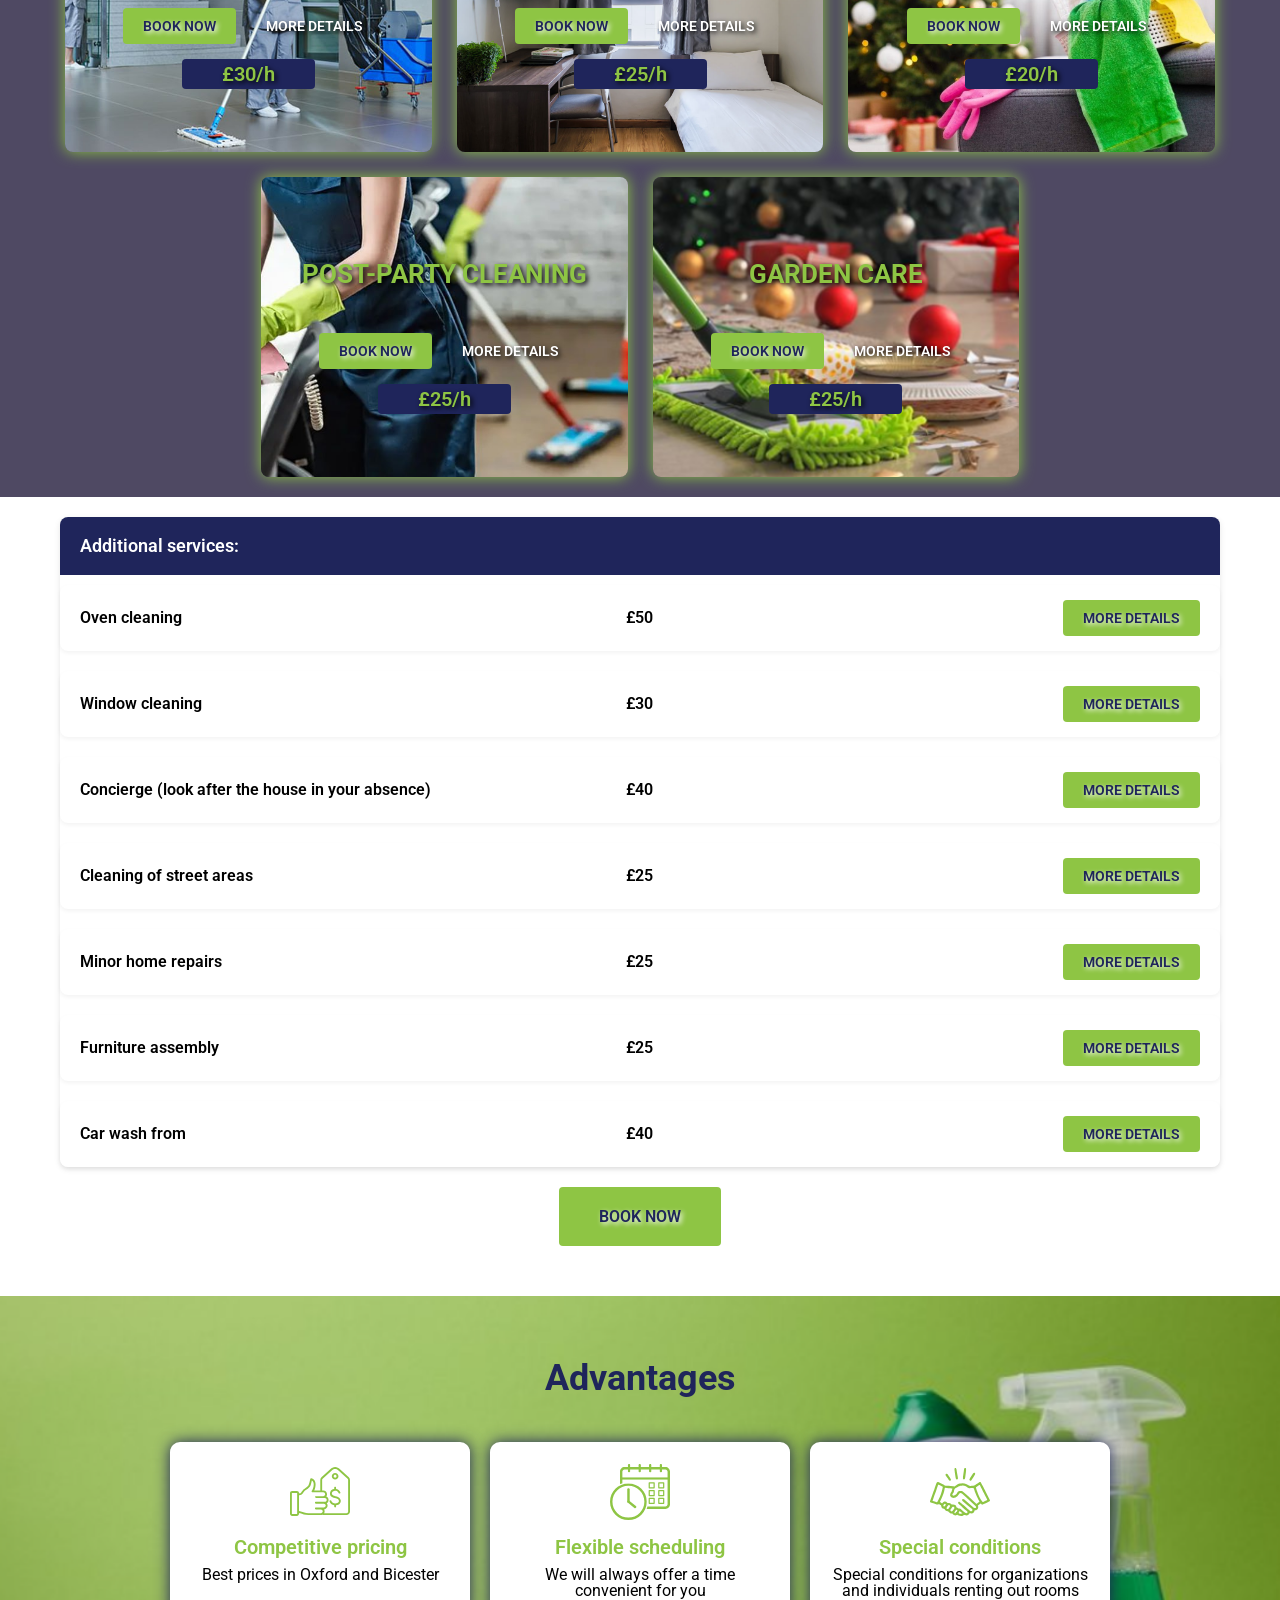
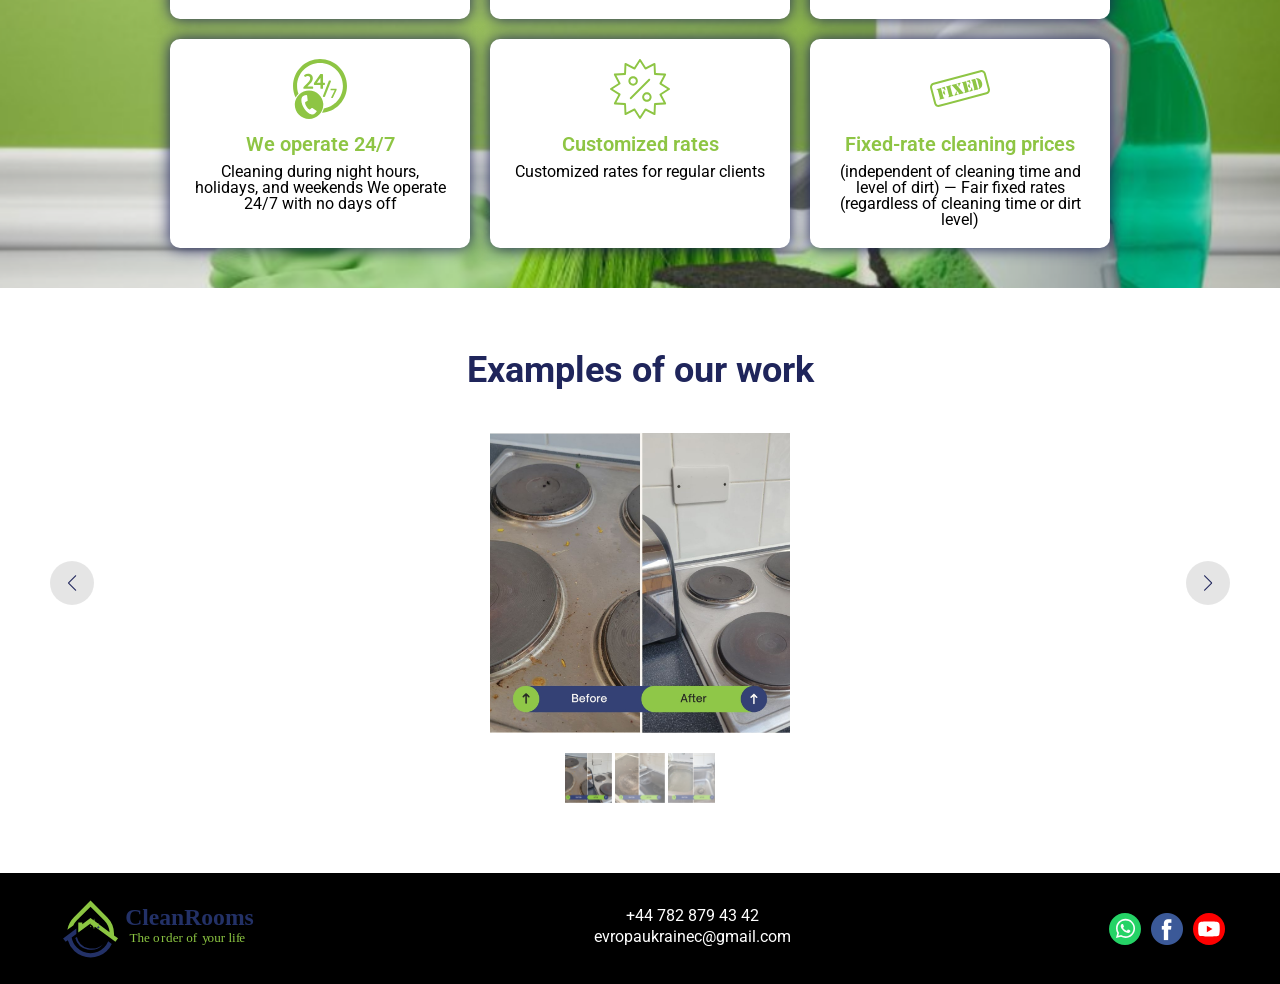
==== commit 10586658: "Add files via upload" ====
--- a/index.html
+++ b/index.html
@@ -890,26 +890,36 @@
 
 
         </div>
+
+
         <footer class="footer">
-            <!-- <div class="footer__container -container">
-                <div class="footer__header">
-                    <h3 class="footer__header-item" id="contacs">Контакти</h3>
-                </div>
-                <div class="footer__content content-footer">
-                    <ul class="content-footer__list">
-                        <li class="content-footer__item">
-                            <p class="content-footer__herder">Телефон:</p>
-                            <a href="tel:+380976581717" class="content-footer__phone">+38 (097) 658-17-17</a>
-                        </li>
-                        <li class="content-footer__item">
-                            <p class="content-footer__herder">Час роботи:</p>
-                            <p class="content-footer__text">Пнд-сбт</p>
-                            <p class="content-footer__text">с 9:00 до 18:00</p>
-                        </li>
-                    </ul>
-                </div>
-            </div> -->
+            <div class="footer__container -container">
+                <!-- Логотип -->
+                <a href="/" class="footer__logo-link">
+                    <img src="img/header/logo.svg" alt="Логотип" class="footer__logo">
+                </a>
+
+                <!-- Контактные данные -->
+                <div class="footer__contacts">
+                    <a href="tel:+447828794342" class="footer__phone">+44 782 879 43 42</a>
+                    <a href="mailto:evropaukrainec@gmail.com" class="footer__email">evropaukrainec@gmail.com</a>
+                </div>
+
+                <!-- Социальные сети -->
+                <div class="footer__socials">
+                    <a href="https://wa.me/447828794342" target="_blank" class="footer__social-link">
+                        <img src="img/buttons/whatsapp_logo_icon.svg" alt="WhatsApp" class="footer__social-icon">
+                    </a>
+                    <a href="https://www.facebook.com/" target="_blank" class="footer__social-link">
+                        <img src="img/buttons/free-icon-facebook-145802.png" alt="Facebook" class="footer__social-icon">
+                    </a>
+                    <a href="https://www.youtube.com/" target="_blank" class="footer__social-link">
+                        <img src="img/buttons/YouTube_logo_icon.svg" alt="YouTube" class="footer__social-icon">
+                    </a>
+                </div>
+            </div>
         </footer>
+
     </div>
 
     <div class="popup-form popup-form_disable" id="popup-form">
@@ -957,6 +967,18 @@
         <img src="img/buttons/whatsapp_logo_icon.svg" alt="WhatsApp Icon">
     </a>
 
+    <!-- Кнопка facebook -->
+    <a href="https://www.facebook.com/" target="_blank"
+        class="floating-buttons__button floating-buttons__button--facebook">
+        <img src="img/buttons/free-icon-facebook-145802.png" alt="facebook- Icon">
+    </a>
+
+    <!-- Кнопка YouTube -->
+    <a href="https://www.youtube.com/" target="_blank"
+        class="floating-buttons__button floating-buttons__button--YouTube">
+        <img src="img/buttons/YouTube_logo_icon.svg" alt="YouTube- Icon">
+    </a>
+
     <script src="https://code.jquery.com/jquery-3.6.0.min.js"></script>
     <script src="js/swiper-bundle.min.js"></script>
     <script src="js/main.js"></script>
--- a/css/style.css
+++ b/css/style.css
@@ -1507,48 +1507,88 @@
 
 /*------------------examples-work END-------------------*/
 /*------------------footer-------------------*/
+@media (max-width: 768px) {
+  .footer__container {
+    flex-direction: column;
+    align-items: center;
+    text-align: center;
+  }
+  .footer__contacts {
+    margin-top: 15px;
+  }
+  .footer__socials {
+    margin-top: 15px;
+  }
+}
 .footer {
-  background-color: #9ce9ea;
+  background-color: #000000;
+  color: #fff;
+  padding: 20px 0;
 }
 .footer__container {
   display: flex;
+  justify-content: space-between;
+  align-items: center;
+  flex-wrap: wrap;
+  max-width: 1200px;
+  margin: 0 auto;
+  padding: 0 15px;
+}
+@media (max-width: 768px) {
+  .footer__container {
+    flex-direction: column;
+    align-items: center;
+    text-align: center;
+  }
+}
+.footer__logo-link {
+  display: inline-block;
+}
+.footer__logo {
+  width: 220px;
+  height: auto;
+}
+.footer__contacts {
+  display: flex;
   flex-direction: column;
-  align-items: center;
-  padding-top: 25px;
-  padding-bottom: 25px;
-  row-gap: 20px;
-}
-.footer__header-item {
-  font-size: 20px;
-  line-height: 120%;
-}
-.content-footer__list {
-  display: flex;
-  -moz-column-gap: 40px;
-       column-gap: 40px;
-  row-gap: 20px;
-  text-align: center;
-}
-@media (max-width: 374.98px) {
-  .content-footer__list {
-    flex-direction: column;
-  }
-}
-.content-footer__herder {
+  align-items: flex-start;
+  align-items: center;
+}
+.footer__contacts a {
+  color: #fff;
+  text-decoration: none;
+  margin-bottom: 5px;
   font-size: 16px;
-  line-height: 125%;
-  font-weight: 700;
-  padding-bottom: 10px;
-}
-.content-footer__phone {
-  font-size: 16px;
-  line-height: 125%;
-  font-weight: 400;
-}
-.content-footer__text {
-  font-size: 16px;
-  line-height: 137.5%;
-  font-weight: 400;
+}
+.footer__contacts a:hover {
+  text-decoration: underline;
+}
+@media (max-width: 768px) {
+  .footer__contacts {
+    margin-top: 15px;
+  }
+}
+.footer__socials {
+  display: flex;
+  gap: 10px;
+}
+@media (max-width: 768px) {
+  .footer__socials {
+    margin-top: 15px;
+  }
+}
+.footer__social-link {
+  display: inline-block;
+}
+.footer__social-link:hover .footer__social-icon {
+  transform: scale(1.1);
+}
+.footer__social-icon {
+  width: 32px;
+  height: 32px;
+  transition: transform 0.3s ease;
+  -o-object-fit: contain;
+     object-fit: contain;
 }
 
 /*------------------popup-form-------------------*/
@@ -1766,9 +1806,17 @@
 }
 .floating-buttons__button--call {
   background-color: hidden;
+  bottom: 185px;
+}
+.floating-buttons__button--whatsapp {
+  background-color: hidden;
+  bottom: 130px;
+}
+.floating-buttons__button--facebook {
+  background-color: hidden;
   bottom: 75px;
 }
-.floating-buttons__button--whatsapp {
+.floating-buttons__button--YouTube {
   background-color: hidden;
 }
 
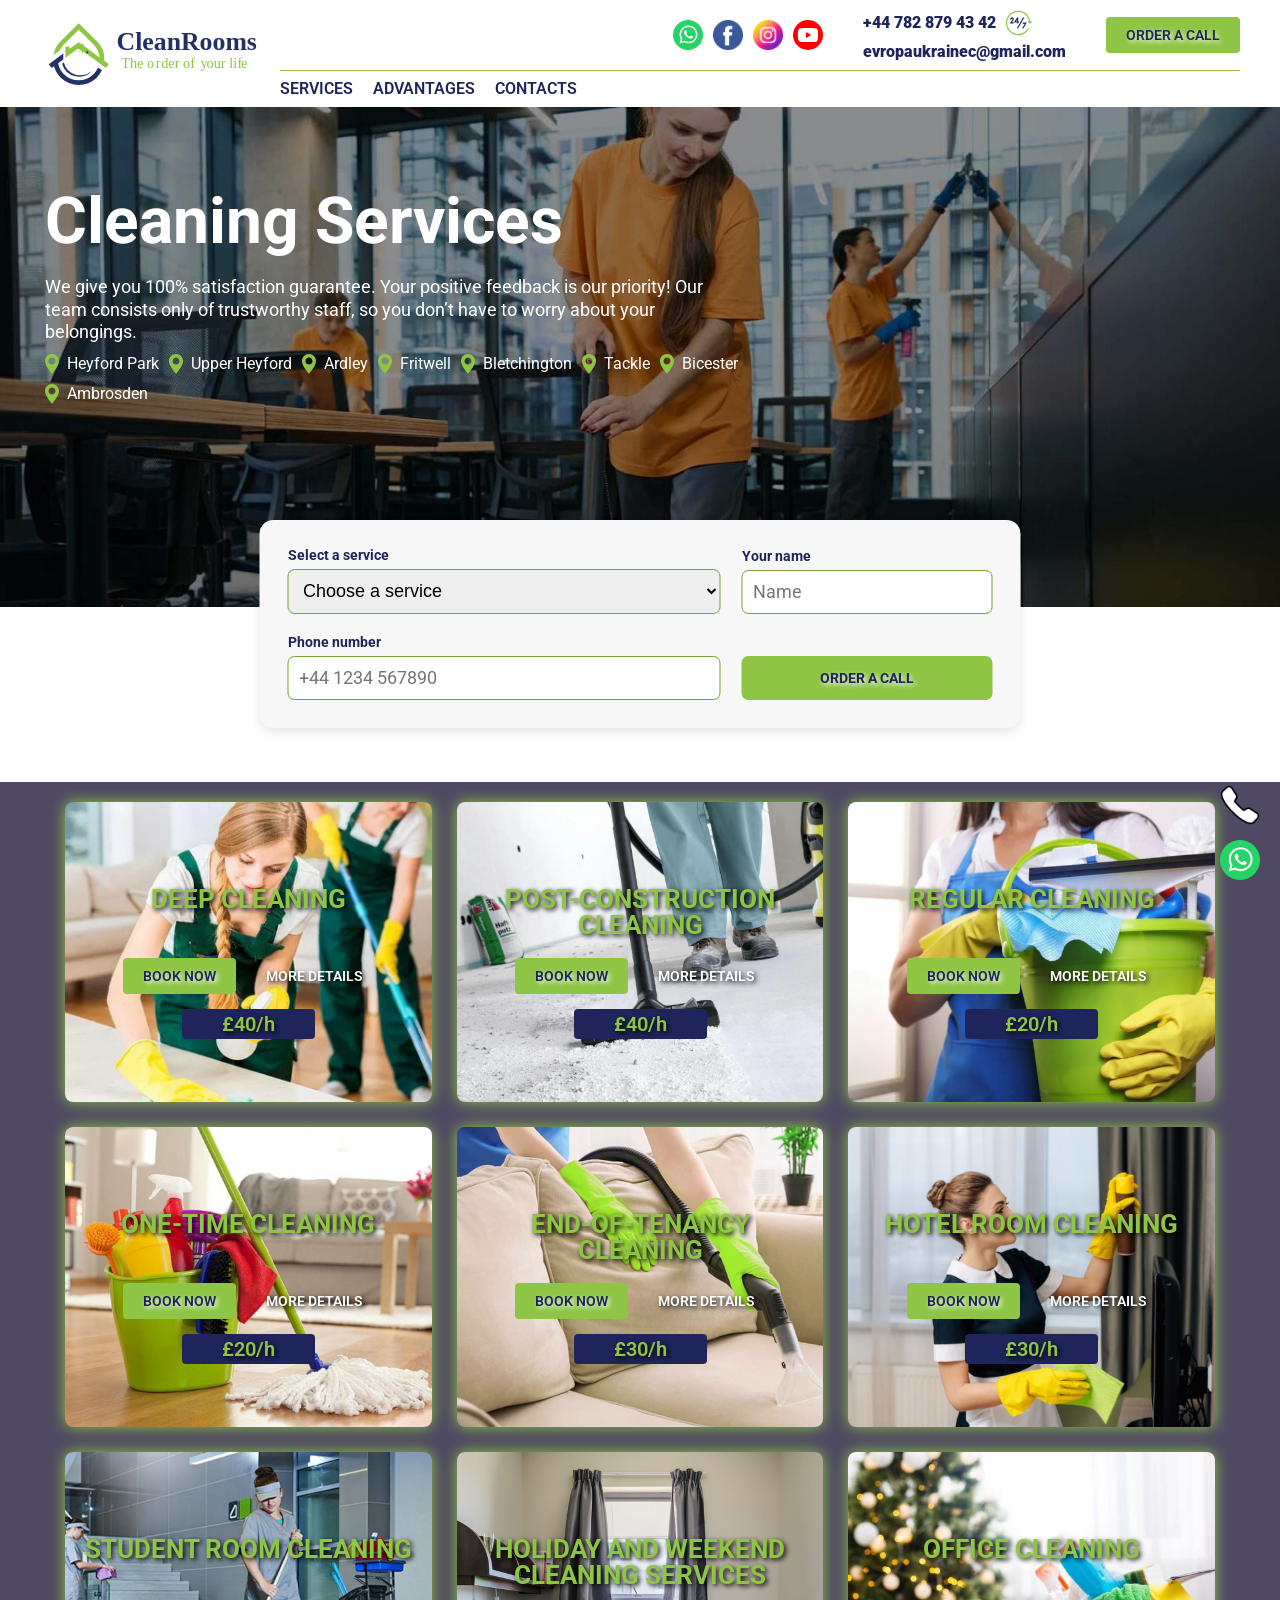
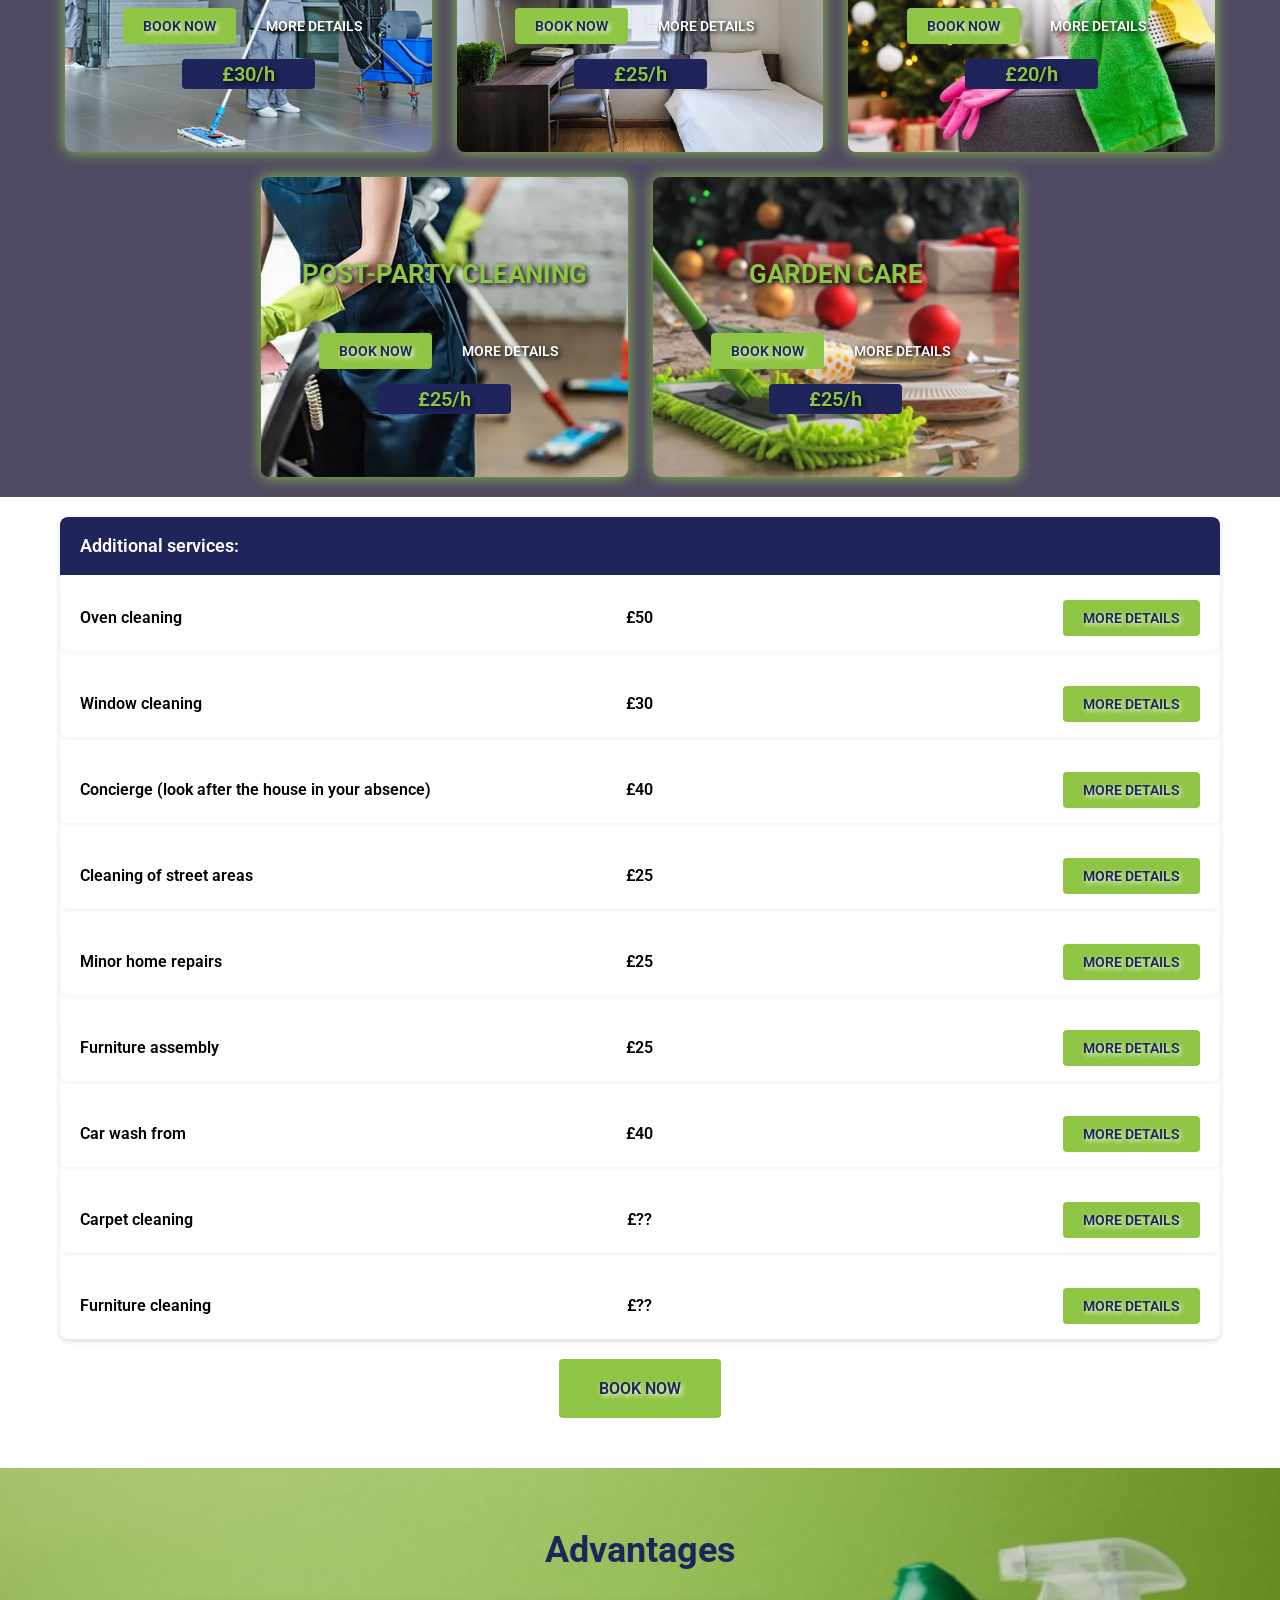
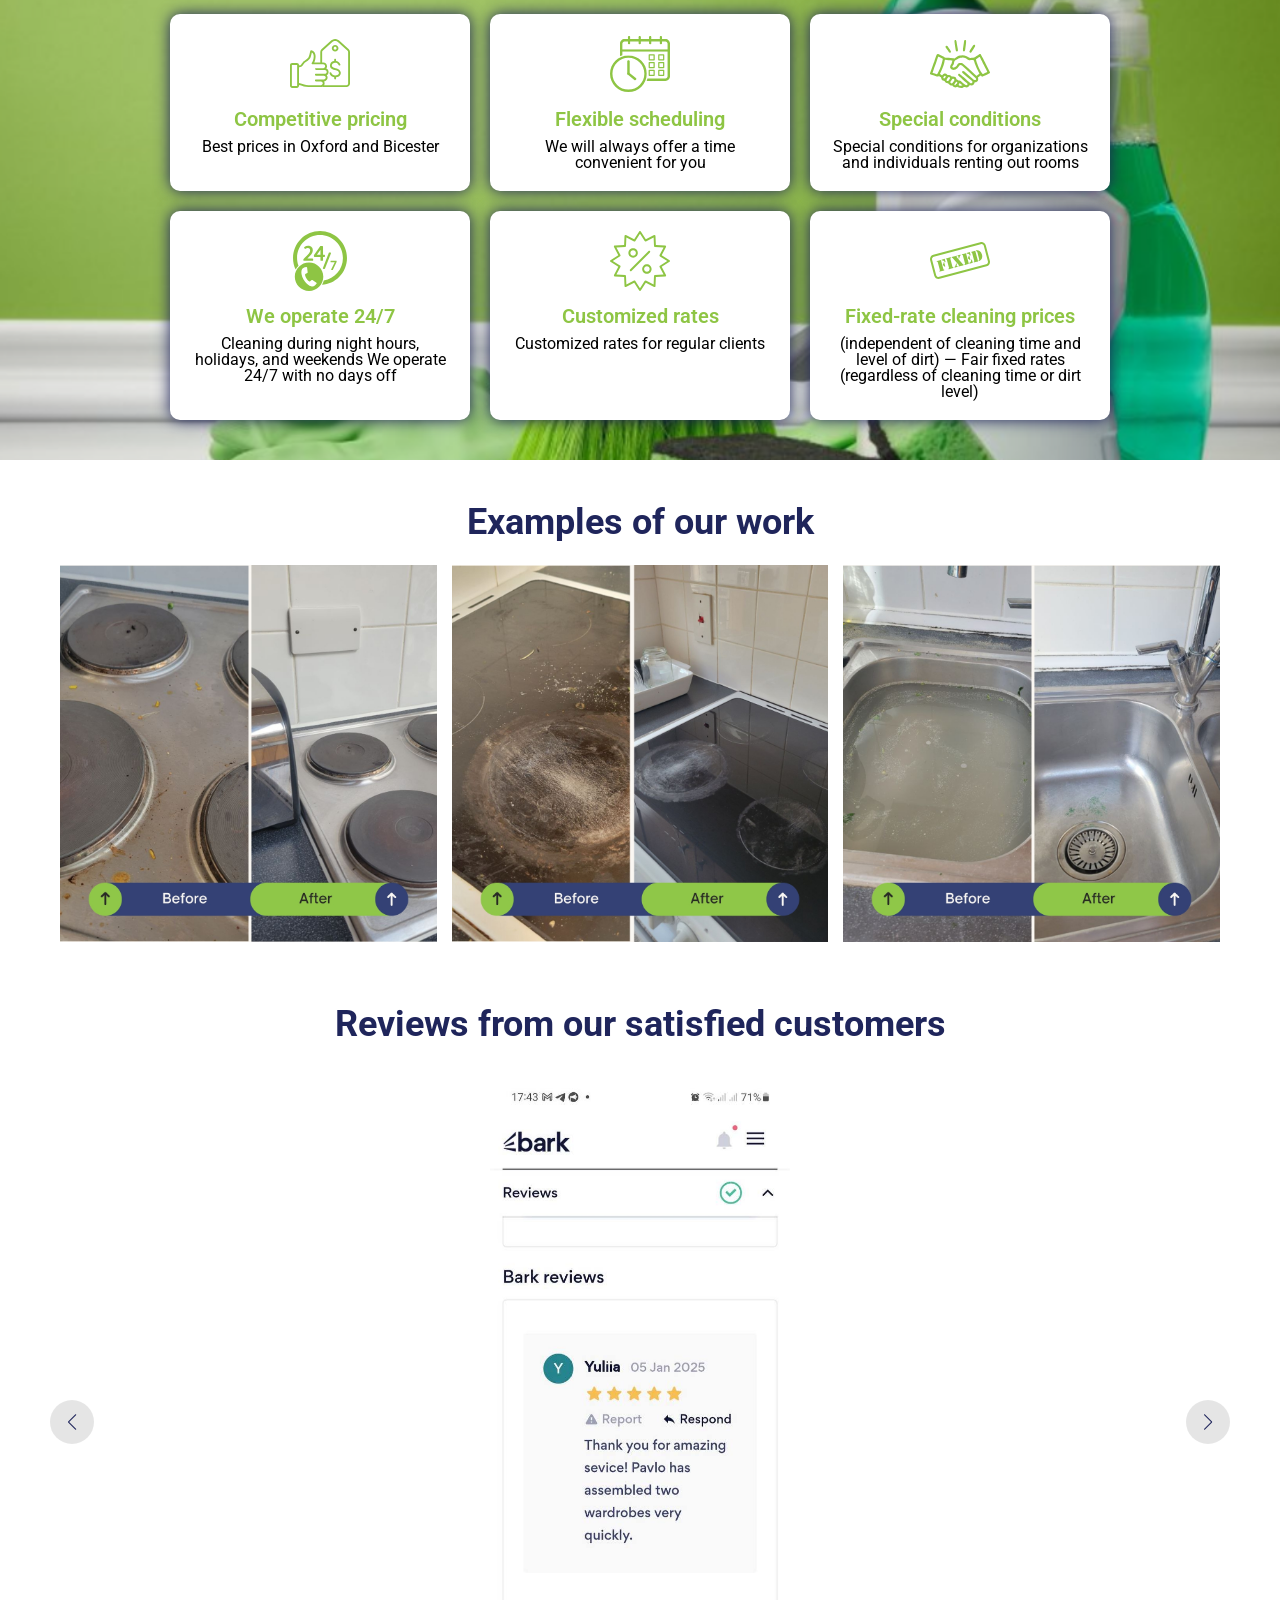
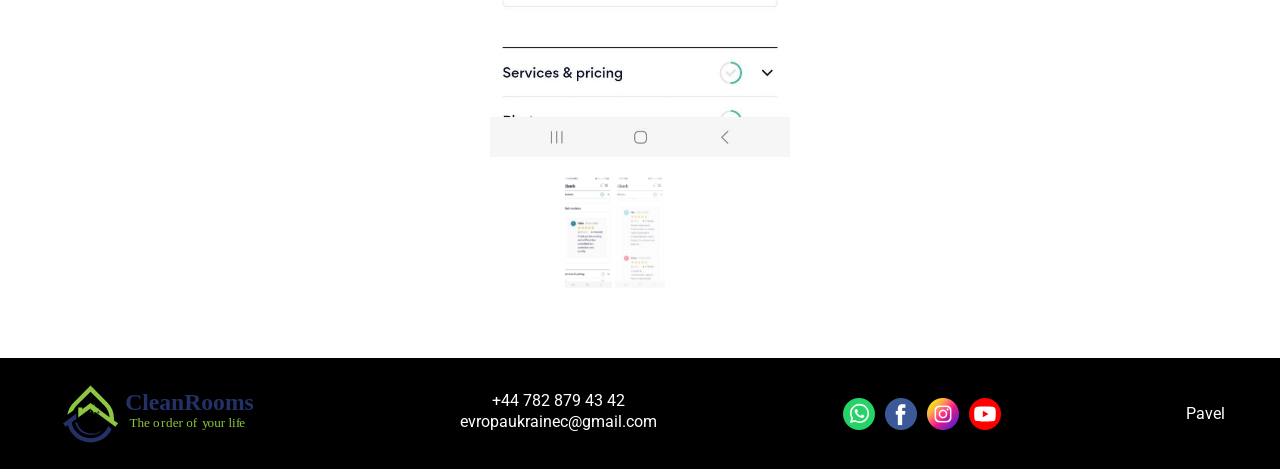
==== commit 60ddf516: "Add files via upload" ====
--- a/index.html
+++ b/index.html
@@ -88,6 +88,43 @@
 
 
                                 <div class="menu__communication-body">
+
+
+                                    <div class="menu__communication-item">
+                                        <div class="menu__social-body">
+                                            <!-- Кнопка WhatsApp -->
+                                            <a href="https://wa.me/447828794342" target="_blank"
+                                                class="menu__social-link">
+                                                <img src="img/buttons/whatsapp_logo_icon.svg" alt="WhatsApp-Icon">
+                                            </a>
+
+                                            <!-- Кнопка facebook -->
+                                            <a href="https://www.facebook.com/" target="_blank"
+                                                class="menu__social-link">
+                                                <img src="img/buttons/free-icon-facebook-145802.png"
+                                                    alt="facebook-Icon">
+                                            </a>
+
+                                            <!-- Кнопка instagram -->
+                                            <a href="https://www.instagram.com/" target="_blank"
+                                                class="menu__social-link">
+                                                <img src="img/buttons/instagram.png" alt="instagram-Icon">
+                                            </a>
+
+                                            <!-- Кнопка YouTube -->
+                                            <a href="https://www.youtube.com/" target="_blank"
+                                                class="menu__social-link">
+                                                <img src="img/buttons/YouTube_logo_icon.svg" alt="YouTube-Icon">
+                                            </a>
+                                        </div>
+
+                                    </div>
+
+
+
+
+
+
                                     <div class="menu__communication-item">
                                         <div class="menu__contacts-body">
                                             <div class="menu__contacts-item"><a href="tel:+447828794342"
@@ -109,7 +146,7 @@
                                     <li class="menu__item"><a href="#services" class="menu__link">Services</a>
                                     </li>
                                     <li class="menu__item"><a href="#advantages" class="menu__link">Advantages</a></li>
-                                    <li class="menu__item"><a href="#contacs" class="menu__link">Contacts</a></li>
+                                    <li class="menu__item"><a href="#footer" class="menu__link">Contacts</a></li>
                                 </ul>
                             </nav>
 
@@ -432,42 +469,31 @@
                     </div>
                     <div class="service-cards__modal-right">
                         <div class="service-cards__modal-text">
-                            <h4 class="service-cards__modal-sub-title">IN THE ROOMS:</h4>
-
-                            <ul class="service-cards__modal-list">
-                                <li class="service-cards__modal-item">We dust the ceiling and walls (throughout the
-                                    building)</li>
-                                <li class="service-cards__modal-item">We remove dust from vertical and horizontal
-                                    surfaces and equipment</li>
-                                <li class="service-cards__modal-item">We wash floor lamps, chandeliers, sconces,
-                                    cornices</li>
-                                <li class="service-cards__modal-item">Move light furniture and wash behind it</li>
-                                <li class="service-cards__modal-item">Dry and wet cleaning of the floor and plinth</li>
-                                <li class="service-cards__modal-item">Washing mirrors, glass surfaces</li>
-                                <li class="service-cards__modal-item">We wash windowsills, batteries, switches, doors
+                            <h4 class="service-cards__modal-sub-title">Deep cleaning:</h4>
+
+                            <ul class="service-cards__modal-list">
+                                <li class="service-cards__modal-item">Cleaning up old dirt. </li>
+                                <li class="service-cards__modal-item">Cleaning hard-to-reach places.</li>
+                                <li class="service-cards__modal-item">Detailed cleaning of surfaces including difficult
+                                    areas.</li>
+                                <li class="service-cards__modal-item">Washing walls and baseboards, doors and doorways.
                                 </li>
-                            </ul>
-
-                            <h4 class="service-cards__modal-sub-title">IN THE KITCHEN:</h4>
-
-                            <ul class="service-cards__modal-list">
-                                <li class="service-cards__modal-item">We degrease and wash the work surface, countertop,
-                                    adjacent surface, table, chairs, sink, stove</li>
-                                <li class="service-cards__modal-item">We wipe the facade of the kitchen and the
-                                    cabinets inside</li>
-                                <li class="service-cards__modal-item">We wash household appliances (outside and inside
-                                    as needed)</li>
-                                <li class="service-cards__modal-item">We wash the floor, ceiling (if necessary)</li>
-                            </ul>
-
-                            <h4 class="service-cards__modal-sub-title">IN THE BATHROOM:</h4>
-
-                            <ul class="service-cards__modal-list">
-                                <li class="service-cards__modal-item">We wash the tile, the ventilation grill</li>
-                                <li class="service-cards__modal-item">We clean and disinfect sanitary ware (toilet,
-                                    bidet, bathtub, shower cabin, washbasin)</li>
-                                <li class="service-cards__modal-item">We wash and polish faucets and watering cans</li>
-                            </ul>
+                                <li class="service-cards__modal-item">Vacuum cleaning.</li>
+                                <li class="service-cards__modal-item">Cleaning the surface of household appliances.</li>
+                                <li class="service-cards__modal-item">Washing floors</li>
+                                <li class="service-cards__modal-item">Cleaning bathrooms.</li>
+                                <li class="service-cards__modal-item">Cleaning mirrors and the inside surfaces of
+                                    windows.</li>
+                                <li class="service-cards__modal-item">reating hard-to-reach places under furniture,
+                                    behind appliances, behind radiators.</li>
+                                <li class="service-cards__modal-item">Cleaning limescale in the bathroom and kitchen.
+                                </li>
+                                <li class="service-cards__modal-item">Disinfection of door handles, switches, remote
+                                    controls.</li>
+                                <li class="service-cards__modal-item">Polishing of surfaces.</li>
+                                <li class="service-cards__modal-item">Cleaning lamps and chandeliers</li>
+                            </ul>
+
 
                             <!-- <p class="service-cards__modal-info">Подробное описание услуги Garden care.</p> -->
                         </div>
@@ -481,51 +507,28 @@
                 <div class="service-cards__modal-content">
                     <div class="service-cards__modal-left">
                         <img class="service-cards__modal-img" src="img/service-cards/cards_2.png" alt="Картинка">
-                        <h3 class="service-cards__modal-title"> Post-construction cleaning</h3>
-                    </div>
-                    <div class="service-cards__modal-right">
-                        <div class="service-cards__modal-text">
-                            <h4 class="service-cards__modal-sub-title">IN THE ROOMS:</h4>
-
-                            <ul class="service-cards__modal-list">
-                                <li class="service-cards__modal-item">We wash windows throughout the building</li>
-                                <li class="service-cards__modal-item">We remove dust from the ceiling and walls
-                                    (throughout the building)</li>
-                                <li class="service-cards__modal-item">We remove the remains of glue, paint, plaster,
-                                    cement, tape</li>
-                                <li class="service-cards__modal-item">We wash lighting devices, cornices</li>
-                                <li class="service-cards__modal-item">We wipe batteries, switches, doors</li>
-                                <li class="service-cards__modal-item">We dust and thoroughly wash the floor, plinths
+                        <h3 class="service-cards__modal-title">Post-construction cleaning</h3>
+                    </div>
+                    <div class="service-cards__modal-right">
+                        <div class="service-cards__modal-text">
+                            <h4 class="service-cards__modal-sub-title">Cleaning after construction:</h4>
+
+                            <ul class="service-cards__modal-list">
+                                <li class="service-cards__modal-item">Cleaning after renovation or construction.</li>
+                                <li class="service-cards__modal-item">Cleaning dust with a vacuum cleaner, including
+                                    internal and external surfaces of furniture.</li>
+                                <li class="service-cards__modal-item">Cleaning the surface of household appliances.</li>
+                                <li class="service-cards__modal-item">Washing floors.</li>
+                                <li class="service-cards__modal-item">Cleaning walls and ceilings from dust and dirt.
                                 </li>
-                                <li class="service-cards__modal-item">We wash mirrors, glass surfaces
+                                <li class="service-cards__modal-item">Bathroom cleaning.</li>
+                                <li class="service-cards__modal-item">Cleaning mirrors, windows, doors, baseboards.</li>
+                                <li class="service-cards__modal-item">We do not carry out construction waste removal!
                                 </li>
-                                <li class="service-cards__modal-item">We remove the film and wash the windows and window
-                                    sills
-                                </li>
-                                <li class="service-cards__modal-item">We unpack furniture and appliances, wipe them
-                                </li>
-                            </ul>
-
-                            <h4 class="service-cards__modal-sub-title">IN THE KITCHEN:</h4>
-
-                            <ul class="service-cards__modal-list">
-                                <li class="service-cards__modal-item">We remove the film from the facade</li>
-                                <li class="service-cards__modal-item">We wipe the facade of the kitchen (outside and
-                                    inside)</li>
-                                <li class="service-cards__modal-item">We wash household appliances (outside and inside)
-                                </li>
-                                <li class="service-cards__modal-item">We wipe the dining table and chairs</li>
-                            </ul>
-
-                            <h4 class="service-cards__modal-sub-title">IN THE BATHROOM:</h4>
-
-                            <ul class="service-cards__modal-list">
-                                <li class="service-cards__modal-item">We wash the tile, the ventilation grill</li>
-                                <li class="service-cards__modal-item">We clean and disinfect sanitary ware (toilet,
-                                    bidet, bathtub, shower cabin, washbasin)</li>
-                                <li class="service-cards__modal-item">We wash and polish faucets and watering cans</li>
-                                <li class="service-cards__modal-item">We wipe the furniture</li>
-                            </ul>
+                                <li class="service-cards__modal-item">We unpack furniture and appliances, wipe them</li>
+                            </ul>
+
+
 
                             <!-- <p class="service-cards__modal-info">Подробное описание услуги Garden care.</p> -->
                         </div>
@@ -546,106 +549,418 @@
                             <h4 class="service-cards__modal-sub-title">Regular cleaning</h4>
 
                             <ul class="service-cards__modal-list">
-                                <li class="service-cards__modal-item">Dry and wet cleaning of the floor covering</li>
-                                <li class="service-cards__modal-item">Dust removal from surfaces at human height
-                                    (tables, furniture, appliances, windowsills)</li>
-                                <li class="service-cards__modal-item">Washing mirrors, glass surfaces</li>
-                                <li class="service-cards__modal-item">Washing and treatment of bathrooms with
-                                    disinfectants</li>
-                                <li class="service-cards__modal-item">Wet cleaning of all surfaces at human height</li>
-                                <li class="service-cards__modal-item">Degreasing of kitchen furniture
+                                <li class="service-cards__modal-item">Maintenance cleaning weekly or cleaning two to
+                                    three times a month. </li>
+                                <li class="service-cards__modal-item">Wiping dust, washing floors, vacuuming carpets.
+                                    Washing mirrors and glass surfaces.</li>
+                                <li class="service-cards__modal-item"> Cleaning light dirt.</li>
+                                <li class="service-cards__modal-item">Wiping kitchen surfaces.</li>
+                                <li class="service-cards__modal-item">Wiping the surfaces of household appliances and
+                                    appliances.</li>
+                                <li class="service-cards__modal-item">Cleaning the bathroom.</li>
+                                <li class="service-cards__modal-item">Replacing bags in buckets.</li>
+                            </ul>
+
+
+                        </div>
+                        <button class="service-cards__modal-button btn-modal-trigger">Book Now</button>
+                    </div>
+                    <span class="service-cards__modal-close">&times;</span>
+                </div>
+            </div>
+
+            <div class="service-cards__modal" id="modal-4">
+                <div class="service-cards__modal-content">
+                    <div class="service-cards__modal-left">
+                        <img class="service-cards__modal-img" src="img/service-cards/cards_4.png" alt="Картинка">
+                        <h3 class="service-cards__modal-title">One-time cleaning</h3>
+                    </div>
+                    <div class="service-cards__modal-right">
+                        <div class="service-cards__modal-text">
+                            <h4 class="service-cards__modal-sub-title">One-time cleaning</h4>
+
+                            <ul class="service-cards__modal-list">
+                                <li class="service-cards__modal-item">Wiping dust, washing floors, vacuuming carpets.
                                 </li>
-                                <li class="service-cards__modal-item">Cleaning of trash cans
+                                <li class="service-cards__modal-item">Washing mirrors and glass surfaces.</li>
+                                <li class="service-cards__modal-item">Cleaning light dirt.</li>
+                                <li class="service-cards__modal-item">Wiping kitchen surfaces.</li>
+                                <li class="service-cards__modal-item">Wiping surfaces of household appliances and
+                                    appliances.</li>
+                                <li class="service-cards__modal-item">Bathroom cleaning</li>
+
+                            </ul>
+
+
+                        </div>
+                        <button class="service-cards__modal-button btn-modal-trigger">Book Now</button>
+                    </div>
+                    <span class="service-cards__modal-close">&times;</span>
+                </div>
+            </div>
+
+            <div class="service-cards__modal" id="modal-5">
+                <div class="service-cards__modal-content">
+                    <div class="service-cards__modal-left">
+                        <img class="service-cards__modal-img" src="img/service-cards/cards_5.png" alt="Картинка">
+                        <h3 class="service-cards__modal-title">End-of-tenancy cleaning</h3>
+                    </div>
+                    <div class="service-cards__modal-right">
+                        <div class="service-cards__modal-text">
+                            <h4 class="service-cards__modal-sub-title">End-of-tenancy cleaning:</h4>
+
+                            <ul class="service-cards__modal-list">
+                                <li class="service-cards__modal-item">General cleaning of an apartment or house after
+                                    eviction includes cleaning of surfaces, including hard-to-reach ones.</li>
+                                <li class="service-cards__modal-item">Washing the floor, vacuuming.</li>
+                                <li class="service-cards__modal-item">Cleaning the external and internal surfaces of
+                                    refrigerators, stoves, hoods, microwaves, cabinets.</li>
+                                <li class="service-cards__modal-item">Cleaning bathrooms, mirrors, glass surfaces.</li>
+                                <li class="service-cards__modal-item">For an additional fee, deep cleaning of carpets
+                                    and upholstered furniture</li>
+                            </ul>
+
+
+
+                            <!-- <p class="service-cards__modal-info">Подробное описание услуги Garden care.</p> -->
+                        </div>
+                        <button class="service-cards__modal-button btn-modal-trigger">Book Now</button>
+                    </div>
+                    <span class="service-cards__modal-close">&times;</span>
+                </div>
+            </div>
+
+
+
+
+
+            <div class="service-cards__modal" id="modal-6">
+                <div class="service-cards__modal-content">
+                    <div class="service-cards__modal-left">
+                        <img class="service-cards__modal-img" src="img/service-cards/cards_6.png" alt="Картинка">
+                        <h3 class="service-cards__modal-title">Hotel room cleaning</h3>
+                    </div>
+                    <div class="service-cards__modal-right">
+                        <div class="service-cards__modal-text">
+                            <h4 class="service-cards__modal-sub-title">Hotel room cleaning:</h4>
+
+                            <ul class="service-cards__modal-list">
+                                <li class="service-cards__modal-item">General cleaning of hotel rooms after the
+                                    departure of guests and preparing the room for check-in. Also preparing for
+                                    occupancy of houses for rent.</li>
+
+                            </ul>
+
+                            <!-- <p class="service-cards__modal-info">Подробное описание услуги Garden care.</p> -->
+                        </div>
+                        <button class="service-cards__modal-button btn-modal-trigger">Book Now</button>
+                    </div>
+                    <span class="service-cards__modal-close">&times;</span>
+                </div>
+            </div>
+
+
+
+
+
+            <div class="service-cards__modal" id="modal-8">
+                <div class="service-cards__modal-content">
+                    <div class="service-cards__modal-left">
+                        <img class="service-cards__modal-img" src="img/service-cards/cards_7.jpg" alt="Картинка">
+                        <h3 class="service-cards__modal-title">Student room cleaning</h3>
+                    </div>
+                    <div class="service-cards__modal-right">
+                        <div class="service-cards__modal-text">
+                            <h4 class="service-cards__modal-sub-title">Cleaning student rooms:</h4>
+
+                            <ul class="service-cards__modal-list">
+                                <li class="service-cards__modal-item">Monthly cleaning of small student rooms includes
+                                    cleaning of one room and one bathroom. </li>
+                                <li class="service-cards__modal-item">Cleaning furniture surfaces, walls, window sills.
+                                    Vacuum cleaning. Washing the
+                                    floor.</li>
+                                <li class="service-cards__modal-item">Cleaning the bathroom.</li>
+                                <li class="service-cards__modal-item">Polishing mirrors and glass.</li>
+                                <li class="service-cards__modal-item">For an additional fee, internal cleaning of hobs,
+                                    refrigerators, microwaves</li>
+
+                            </ul>
+
+                            <!-- <p class="service-cards__modal-info">Подробное описание услуги Garden care.</p> -->
+                        </div>
+                        <button class="service-cards__modal-button btn-modal-trigger">Book Now</button>
+                    </div>
+                    <span class="service-cards__modal-close">&times;</span>
+                </div>
+            </div>
+
+
+
+
+
+            <div class="service-cards__modal" id="modal-9">
+                <div class="service-cards__modal-content">
+                    <div class="service-cards__modal-left">
+                        <img class="service-cards__modal-img" src="img/service-cards/cards_8.png" alt="Картинка">
+                        <h3 class="service-cards__modal-title">Holiday and weekend cleaning services</h3>
+                    </div>
+                    <div class="service-cards__modal-right">
+                        <div class="service-cards__modal-text">
+                            <h4 class="service-cards__modal-sub-title">Cleaning services on holidays and weekends:</h4>
+
+                            <ul class="service-cards__modal-list">
+                                <li class="service-cards__modal-item">Regular or monthly cleaning of apartments,
+                                    offices, houses.
+                                    For those who have a busy work schedule. We can prepare the house in your absence
                                 </li>
-                            </ul>
-
-                            <p class="service-cards__modal-info">*Regular cleaning does not include the use of abrasive
-                                cleaning agents, the use of special tools, window washing, or washing in hard-to-reach
-                                places</p>
-                        </div>
-                        <button class="service-cards__modal-button btn-modal-trigger">Book Now</button>
-                    </div>
-                    <span class="service-cards__modal-close">&times;</span>
-                </div>
-            </div>
-
-            <div class="service-cards__modal" id="modal-4">
-                <div class="service-cards__modal-content">
-                    <div class="service-cards__modal-left">
-                        <img class="service-cards__modal-img" src="img/service-cards/cards_4.png" alt="Картинка">
-                        <h3 class="service-cards__modal-title">Regular cleaning</h3>
-                    </div>
-                    <div class="service-cards__modal-right">
-                        <div class="service-cards__modal-text">
-                            <h4 class="service-cards__modal-sub-title">Regular cleaning</h4>
-
-                            <ul class="service-cards__modal-list">
-                                <li class="service-cards__modal-item">Dry and wet cleaning of the floor covering</li>
-                                <li class="service-cards__modal-item">Dust removal from surfaces at human height
-                                    (tables, furniture, appliances, windowsills)</li>
-                                <li class="service-cards__modal-item">Washing mirrors, glass surfaces</li>
-                                <li class="service-cards__modal-item">Washing and treatment of bathrooms with
-                                    disinfectants</li>
-                                <li class="service-cards__modal-item">Wet cleaning of all surfaces at human height</li>
-                                <li class="service-cards__modal-item">Degreasing of kitchen furniture
+
+                            </ul>
+
+                            <!-- <p class="service-cards__modal-info">Подробное описание услуги Garden care.</p> -->
+                        </div>
+                        <button class="service-cards__modal-button btn-modal-trigger">Book Now</button>
+                    </div>
+                    <span class="service-cards__modal-close">&times;</span>
+                </div>
+            </div>
+
+
+
+
+
+            <div class="service-cards__modal" id="modal-10">
+                <div class="service-cards__modal-content">
+                    <div class="service-cards__modal-left">
+                        <img class="service-cards__modal-img" src="img/service-cards/cards_9.png" alt="Картинка">
+                        <h3 class="service-cards__modal-title">Office Cleaning</h3>
+                    </div>
+                    <div class="service-cards__modal-right">
+                        <div class="service-cards__modal-text">
+                            <h4 class="service-cards__modal-sub-title">Office Cleaning:</h4>
+
+                            <ul class="service-cards__modal-list">
+                                <li class="service-cards__modal-item">Weekly and daily office cleaning includes cleaning
+                                    the surfaces of furniture and equipment. Bathroom cleaning. Early cleaning and night
+                                    cleaning</li>
+
+                            </ul>
+
+                            <!-- <p class="service-cards__modal-info">Подробное описание услуги Garden care.</p> -->
+                        </div>
+                        <button class="service-cards__modal-button btn-modal-trigger">Book Now</button>
+                    </div>
+                    <span class="service-cards__modal-close">&times;</span>
+                </div>
+            </div>
+
+
+
+
+
+            <div class="service-cards__modal" id="modal-11">
+                <div class="service-cards__modal-content">
+                    <div class="service-cards__modal-left">
+                        <img class="service-cards__modal-img" src="img/service-cards/cards_10.jpg" alt="Картинка">
+                        <h3 class="service-cards__modal-title">Post-party cleaning</h3>
+                    </div>
+                    <div class="service-cards__modal-right">
+                        <div class="service-cards__modal-text">
+                            <h4 class="service-cards__modal-sub-title">Cleaning after the party:</h4>
+
+                            <ul class="service-cards__modal-list">
+                                <li class="service-cards__modal-item">standard cleaning includes vacuuming, dusting,
+                                    washing floors, cleaning surfaces of furniture and household appliances, and
+                                    bathrooms. Cleaning is possible at any time of the day or night (payment terms are
+                                    negotiable)</li>
+
+                            </ul>
+
+                            <!-- <p class="service-cards__modal-info">Подробное описание услуги Garden care.</p> -->
+                        </div>
+                        <button class="service-cards__modal-button btn-modal-trigger">Book Now</button>
+                    </div>
+                    <span class="service-cards__modal-close">&times;</span>
+                </div>
+            </div>
+
+
+
+
+            <div class="service-cards__modal" id="modal-12">
+                <div class="service-cards__modal-content">
+                    <div class="service-cards__modal-left">
+                        <img class="service-cards__modal-img" src="img/service-cards/cards_11.png" alt="Картинка">
+                        <h3 class="service-cards__modal-title">Garden care</h3>
+                    </div>
+                    <div class="service-cards__modal-right">
+                        <div class="service-cards__modal-text">
+                            <h4 class="service-cards__modal-sub-title">Garden care:</h4>
+
+                            <ul class="service-cards__modal-list">
+                                <li class="service-cards__modal-item">lawn mowing, tree/bush pruning, plant care.</li>
+
+                            </ul>
+
+                            <!-- <p class="service-cards__modal-info">Подробное описание услуги Garden care.</p> -->
+                        </div>
+                        <button class="service-cards__modal-button btn-modal-trigger">Book Now</button>
+                    </div>
+                    <span class="service-cards__modal-close">&times;</span>
+                </div>
+            </div>
+
+
+
+
+            <div class="service-cards__modal" id="modal-14">
+                <div class="service-cards__modal-content">
+                    <div class="service-cards__modal-left">
+                        <img class="service-cards__modal-img" src="img/service-cards/cards_5.png" alt="Картинка">
+                        <h3 class="service-cards__modal-title">Window cleaning</h3>
+                    </div>
+                    <div class="service-cards__modal-right">
+                        <div class="service-cards__modal-text">
+                            <h4 class="service-cards__modal-sub-title">Window cleaning:</h4>
+
+                            <ul class="service-cards__modal-list">
+                                <li class="service-cards__modal-item">Internal and external window cleaning (access is
+                                    required to connect washing equipment to the water supply!)</li>
+
+                            </ul>
+
+                            <!-- <p class="service-cards__modal-info">Подробное описание услуги Garden care.</p> -->
+                        </div>
+                        <button class="service-cards__modal-button btn-modal-trigger">Book Now</button>
+                    </div>
+                    <span class="service-cards__modal-close">&times;</span>
+                </div>
+            </div>
+
+
+
+            <div class="service-cards__modal" id="modal-15">
+                <div class="service-cards__modal-content">
+                    <div class="service-cards__modal-left">
+                        <img class="service-cards__modal-img" src="img/service-cards/cards_5.png" alt="Картинка">
+                        <h3 class="service-cards__modal-title">Concierge services</h3>
+                    </div>
+                    <div class="service-cards__modal-right">
+                        <div class="service-cards__modal-text">
+                            <h4 class="service-cards__modal-sub-title">Concierge services:</h4>
+
+                            <ul class="service-cards__modal-list">
+                                <li class="service-cards__modal-item">looking after your apartment or house in your
+                                    absence. Preparing the house for arrival. Organization of cleaning...</li>
+
+                            </ul>
+
+                            <!-- <p class="service-cards__modal-info">Подробное описание услуги Garden care.</p> -->
+                        </div>
+                        <button class="service-cards__modal-button btn-modal-trigger">Book Now</button>
+                    </div>
+                    <span class="service-cards__modal-close">&times;</span>
+                </div>
+            </div>
+
+
+            <div class="service-cards__modal" id="modal-16">
+                <div class="service-cards__modal-content">
+                    <div class="service-cards__modal-left">
+                        <img class="service-cards__modal-img" src="img/service-cards/cards_5.png" alt="Картинка">
+                        <h3 class="service-cards__modal-title">Cleaning of street areas</h3>
+                    </div>
+                    <div class="service-cards__modal-right">
+                        <div class="service-cards__modal-text">
+                            <h4 class="service-cards__modal-sub-title">Cleaning of street areas:</h4>
+
+                            <ul class="service-cards__modal-list">
+                                <li class="service-cards__modal-item">Cleaning walkways, patios, walls with a high
+                                    pressure washer. Removing mold, moss, dirt</li>
+
+                            </ul>
+
+                            <!-- <p class="service-cards__modal-info">Подробное описание услуги Garden care.</p> -->
+                        </div>
+                        <button class="service-cards__modal-button btn-modal-trigger">Book Now</button>
+                    </div>
+                    <span class="service-cards__modal-close">&times;</span>
+                </div>
+            </div>
+
+
+
+            <div class="service-cards__modal" id="modal-17">
+                <div class="service-cards__modal-content">
+                    <div class="service-cards__modal-left">
+                        <img class="service-cards__modal-img" src="img/service-cards/cards_5.png" alt="Картинка">
+                        <h3 class="service-cards__modal-title">Minor home repairs</h3>
+                    </div>
+                    <div class="service-cards__modal-right">
+                        <div class="service-cards__modal-text">
+                            <h4 class="service-cards__modal-sub-title">Minor work around the house and local area:</h4>
+
+                            <ul class="service-cards__modal-list">
+                                <li class="service-cards__modal-item">installing lamps, cleaning the local area,
+                                    assembling furniture (cabinets, beds), installing furniture and decor (shelves,
+                                    paintings, mirrors)</li>
+
+                            </ul>
+
+                            <!-- <p class="service-cards__modal-info">Подробное описание услуги Garden care.</p> -->
+                        </div>
+                        <button class="service-cards__modal-button btn-modal-trigger">Book Now</button>
+                    </div>
+                    <span class="service-cards__modal-close">&times;</span>
+                </div>
+            </div>
+
+
+            <div class="service-cards__modal" id="modal-19">
+                <div class="service-cards__modal-content">
+                    <div class="service-cards__modal-left">
+                        <img class="service-cards__modal-img" src="img/service-cards/cards_5.png" alt="Картинка">
+                        <h3 class="service-cards__modal-title">Car wash</h3>
+                    </div>
+                    <div class="service-cards__modal-right">
+                        <div class="service-cards__modal-text">
+                            <h4 class="service-cards__modal-sub-title">CAR WASH:</h4>
+
+                            <ul class="service-cards__modal-list">
+                                <li class="service-cards__modal-item">exterior washing of cars, pickups, SUVs, Luton,
+                                    van, campers, trailers.</li>
+                                <li class="service-cards__modal-item">Cleaning pets, stains.</li>
+                                <li class="service-cards__modal-item">Interior washing.</li>
+                                <li class="service-cards__modal-item">Polishing surfaces, polishing plastic, leather.
                                 </li>
-                                <li class="service-cards__modal-item">Cleaning of trash cans
-                                </li>
-                            </ul>
-
-                            <p class="service-cards__modal-info">*Regular cleaning does not include the use of abrasive
-                                cleaning agents, the use of special tools, window washing, or washing in hard-to-reach
-                                places</p>
-                        </div>
-                        <button class="service-cards__modal-button btn-modal-trigger">Book Now</button>
-                    </div>
-                    <span class="service-cards__modal-close">&times;</span>
-                </div>
-            </div>
-
-            <div class="service-cards__modal" id="modal-5">
+                                <li class="service-cards__modal-item">Cleaning from midges.</li>
+                                <li class="service-cards__modal-item">Coating the body with wax, ceramic agents,
+                                    hydrophobic agents.</li>
+                                <li class="service-cards__modal-item">Tire cleaning.</li>
+
+                            </ul>
+
+                            <!-- <p class="service-cards__modal-info">Подробное описание услуги Garden care.</p> -->
+                        </div>
+                        <button class="service-cards__modal-button btn-modal-trigger">Book Now</button>
+                    </div>
+                    <span class="service-cards__modal-close">&times;</span>
+                </div>
+            </div>
+
+
+            <div class="service-cards__modal" id="modal-20">
                 <div class="service-cards__modal-content">
                     <div class="service-cards__modal-left">
                         <img class="service-cards__modal-img" src="img/service-cards/cards_5.png" alt="Картинка">
-                        <h3 class="service-cards__modal-title">Deep cleaning</h3>
-                    </div>
-                    <div class="service-cards__modal-right">
-                        <div class="service-cards__modal-text">
-                            <h4 class="service-cards__modal-sub-title">IN THE ROOMS:</h4>
-
-                            <ul class="service-cards__modal-list">
-                                <li class="service-cards__modal-item">We dust the ceiling and walls (throughout the
-                                    building)</li>
-                                <li class="service-cards__modal-item">We remove dust from vertical and horizontal
-                                    surfaces and equipment</li>
-                                <li class="service-cards__modal-item">We wash floor lamps, chandeliers, sconces,
-                                    cornices</li>
-                                <li class="service-cards__modal-item">Move light furniture and wash behind it</li>
-                                <li class="service-cards__modal-item">Dry and wet cleaning of the floor and plinth</li>
-                                <li class="service-cards__modal-item">Washing mirrors, glass surfaces</li>
-                                <li class="service-cards__modal-item">We wash windowsills, batteries, switches, doors
-                                </li>
-                            </ul>
-
-                            <h4 class="service-cards__modal-sub-title">IN THE KITCHEN:</h4>
-
-                            <ul class="service-cards__modal-list">
-                                <li class="service-cards__modal-item">We degrease and wash the work surface, countertop,
-                                    adjacent surface, table, chairs, sink, stove</li>
-                                <li class="service-cards__modal-item">We wipe the facade of the kitchen and the
-                                    cabinets inside</li>
-                                <li class="service-cards__modal-item">We wash household appliances (outside and inside
-                                    as needed)</li>
-                                <li class="service-cards__modal-item">We wash the floor, ceiling (if necessary)</li>
-                            </ul>
-
-                            <h4 class="service-cards__modal-sub-title">IN THE BATHROOM:</h4>
-
-                            <ul class="service-cards__modal-list">
-                                <li class="service-cards__modal-item">We wash the tile, the ventilation grill</li>
-                                <li class="service-cards__modal-item">We clean and disinfect sanitary ware (toilet,
-                                    bidet, bathtub, shower cabin, washbasin)</li>
-                                <li class="service-cards__modal-item">We wash and polish faucets and watering cans</li>
+                        <h3 class="service-cards__modal-title">Carpet cleaning</h3>
+                    </div>
+                    <div class="service-cards__modal-right">
+                        <div class="service-cards__modal-text">
+                            <h4 class="service-cards__modal-sub-title">Carpet cleaning:</h4>
+
+                            <ul class="service-cards__modal-list">
+                                <li class="service-cards__modal-item">removal of stains, dirt, unpleasant odors</li>
+
                             </ul>
 
                             <!-- <p class="service-cards__modal-info">Подробное описание услуги Garden care.</p> -->
@@ -655,12 +970,38 @@
                     <span class="service-cards__modal-close">&times;</span>
                 </div>
             </div>
-
-
-            <!-- additional-services -->
-
-
-            <!-- <div class="main-content__additional-services additional-services" id="additional-services">
+        </div>
+
+
+        <div class="service-cards__modal" id="modal-21">
+            <div class="service-cards__modal-content">
+                <div class="service-cards__modal-left">
+                    <img class="service-cards__modal-img" src="img/service-cards/cards_5.png" alt="Картинка">
+                    <h3 class="service-cards__modal-title">Furniture cleaning</h3>
+                </div>
+                <div class="service-cards__modal-right">
+                    <div class="service-cards__modal-text">
+                        <h4 class="service-cards__modal-sub-title">Furniture cleaning:</h4>
+
+                        <ul class="service-cards__modal-list">
+                            <li class="service-cards__modal-item">removal of stains, dirt, unpleasant odors</li>
+
+                        </ul>
+
+                        <!-- <p class="service-cards__modal-info">Подробное описание услуги Garden care.</p> -->
+                    </div>
+                    <button class="service-cards__modal-button btn-modal-trigger">Book Now</button>
+                </div>
+                <span class="service-cards__modal-close">&times;</span>
+            </div>
+        </div>
+
+
+
+        <!-- additional-services -->
+
+
+        <!-- <div class="main-content__additional-services additional-services" id="additional-services">
                 <div class="additional-services__container -container">
                     <table class="additional-services__table">
                         <thead>
@@ -702,180 +1043,268 @@
                     </table>
                 </div>
             </div> -->
-            <div class="main-content__additional-services additional-services" id="additional-services">
-                <div class="additional-services__container -container">
-                    <div class="additional-services__services-table-container">
-                        <div class="additional-services__services-table">
-                            <div class="additional-services__table-header">
-                                <div>Additional services:</div>
-                                <div></div>
-                                <div></div>
-                            </div>
-                            <div class="additional-services__table-row">
-                                <div>Oven cleaning</div>
-                                <div>£50</div>
-                                <div><button class="additional-services__button">More Details</button></div>
-                            </div>
-                            <div class="additional-services__table-row">
-                                <div>Window cleaning</div>
-                                <div>£30</div>
-                                <div><button class="additional-services__button">More Details</button></div>
-                            </div>
-                            <div class="additional-services__table-row">
-                                <div>Concierge (look after the house in your absence)</div>
-                                <div>£40</div>
-                                <div><button class="additional-services__button">More Details</button></div>
-                            </div>
-                            <div class="additional-services__table-row">
-                                <div>Cleaning of street areas</div>
-                                <div>£25</div>
-                                <div><button class="additional-services__button">More Details</button></div>
-                            </div>
-                            <div class="additional-services__table-row">
-                                <div>Minor home repairs</div>
-                                <div>£25</div>
-                                <div><button class="additional-services__button">More Details</button></div>
-                            </div>
-                            <div class="additional-services__table-row">
-                                <div>Furniture assembly</div>
-                                <div>£25</div>
-                                <div><button class="additional-services__button">More Details</button></div>
-                            </div>
-                            <div class="additional-services__table-row">
-                                <div>Car wash from</div>
-                                <div>£40</div>
-                                <div><button class="additional-services__button">More Details</button></div>
-                            </div>
-                        </div>
-                    </div>
-
-                </div>
-            </div>
-
-
-            <!-- button-additional-services -->
-
-            <div class="main-content__button-additional-services button-additional-services"
-                id="button-additional-services">
-                <div class="button-additional-services__container -container">
-                    <button class="button-additional-services__book-now-btn btn-modal-trigger">Book Now</button>
-                </div>
-            </div>
-
-
-            <!-- advantages -->
-
-            <div class="main-content__advantages advantages" id="advantages">
-                <div class="advantages__container -container">
-                    <div class="advantages__header">
-                        <h2 class="advantages__header-title">Advantages</h2>
-                    </div>
-                    <div class="advantages__cards-container">
-                        <div class="advantages__card">
-                            <div class="advantages__icon">
-                                <img src="img/advantages/1.svg" alt="Icon 1">
-                            </div>
-                            <h3 class="advantages__card-title">Competitive pricing</h3>
-                            <p class="advantages__card-info">Best prices in Oxford and Bicester</p>
-                        </div>
-                        <div class="advantages__card">
-                            <div class="advantages__icon">
-                                <img src="img/advantages/2.svg" alt="Icon 2">
-                            </div>
-                            <h3 class="advantages__card-title">Flexible scheduling</h3>
-                            <p class="advantages__card-info">We will always offer a time convenient for you</p>
-                        </div>
-                        <div class="advantages__card">
-                            <div class="advantages__icon">
-                                <img src="img/advantages/3.svg" alt="Icon 3">
-                            </div>
-                            <h3 class="advantages__card-title">Special conditions</h3>
-                            <p class="advantages__card-info">Special conditions for organizations and individuals
-                                renting out rooms</p>
-                        </div>
-                        <div class="advantages__card">
-                            <div class="advantages__icon">
-                                <img src="img/advantages/4.svg" alt="Icon 4">
-                            </div>
-                            <h3 class="advantages__card-title">We operate 24/7</h3>
-                            <p class="advantages__card-info">Cleaning during night hours, holidays, and weekends
-                                We operate 24/7 with no days off</p>
-                        </div>
-                        <div class="advantages__card">
-                            <div class="advantages__icon">
-                                <img src="img/advantages/5.svg" alt="Icon 5">
-                            </div>
-                            <h3 class="advantages__card-title">Customized rates</h3>
-                            <p class="advantages__card-info">Customized rates for regular clients</p>
-                        </div>
-                        <div class="advantages__card">
-                            <div class="advantages__icon">
-                                <img src="img/advantages/6.svg" alt="Icon 6">
-                            </div>
-                            <h3 class="advantages__card-title">Fixed-rate cleaning prices</h3>
-                            <p class="advantages__card-info">(independent of cleaning time and level of dirt) — Fair
-                                fixed rates (regardless of cleaning time or dirt level)</p>
-                        </div>
-                    </div>
-                </div>
-            </div>
-
-
-
-            <!-- examples-work -->
-
-            <div class="main-content__examples-work examples-work" id="examples-work">
-                <div class="examples-work__container -container">
-                    <!-- Заголовок -->
-                    <div class="examples-work__header">
-                        <h2 class="examples-work__header-title">Examples of our work</h2>
-                    </div>
-
-
-                    <!-- Основной слайдер -->
-                    <div class="swiper main-slider">
-                        <div class="swiper-wrapper">
-                            <div class="swiper-slide">
-                                <img src="img/examples-work/1.jpg" alt="Example 1" />
-                            </div>
-                            <div class="swiper-slide">
-                                <img src="img/examples-work/2.jpg" alt="Example 2" />
-                            </div>
-                            <div class="swiper-slide">
-                                <img src="img/examples-work/3.jpg" alt="Example 3" />
-                            </div>
-                        </div>
-
-                        <!-- Стрелки -->
-                        <div class="swiper-button-prev"></div>
-                        <div class="swiper-button-next"></div>
-                    </div>
-
-                    <!-- Превью слайдера -->
-                    <div class="swiper thumbs-slider">
-                        <div class="swiper-wrapper">
-                            <div class="swiper-slide">
-                                <img src="img/examples-work/1.jpg" alt="Preview 1" />
-                            </div>
-                            <div class="swiper-slide">
-                                <img src="img/examples-work/2.jpg" alt="Preview 2" />
-                            </div>
-                            <div class="swiper-slide">
-                                <img src="img/examples-work/3.jpg" alt="Preview 3" />
-                            </div>
-                        </div>
-                    </div>
-                </div>
-            </div>
-
-
-
-
-
-
-
-
-            <!-- <div class="main-content__production-and-delivery production-and-delivery">
+        <div class="main-content__additional-services additional-services" id="additional-services">
+            <div class="additional-services__container -container">
+                <div class="additional-services__services-table-container">
+                    <div class="additional-services__services-table">
+                        <div class="additional-services__table-header">
+                            <div>Additional services:</div>
+                            <div></div>
+                            <div></div>
+                        </div>
+                        <div class="additional-services__table-row">
+                            <div>Oven cleaning</div>
+                            <div>£50</div>
+                            <div><button class="additional-services__button" data-modal="13">More Details</button>
+                            </div>
+                        </div>
+                        <div class="additional-services__table-row">
+                            <div>Window cleaning</div>
+                            <div>£30</div>
+                            <div><button class="additional-services__button" data-modal="14">More Details</button>
+                            </div>
+                        </div>
+                        <div class="additional-services__table-row">
+                            <div>Concierge (look after the house in your absence)</div>
+                            <div>£40</div>
+                            <div><button class="additional-services__button" data-modal="15">More Details</button>
+                            </div>
+                        </div>
+                        <div class="additional-services__table-row">
+                            <div>Cleaning of street areas</div>
+                            <div>£25</div>
+                            <div><button class="additional-services__button" data-modal="16">More Details</button>
+                            </div>
+                        </div>
+                        <div class="additional-services__table-row">
+                            <div>Minor home repairs</div>
+                            <div>£25</div>
+                            <div><button class="additional-services__button" data-modal="17">More Details</button>
+                            </div>
+                        </div>
+                        <div class="additional-services__table-row">
+                            <div>Furniture assembly</div>
+                            <div>£25</div>
+                            <div><button class="additional-services__button" data-modal="18">More Details</button>
+                            </div>
+                        </div>
+                        <div class="additional-services__table-row">
+                            <div>Car wash from</div>
+                            <div>£40</div>
+                            <div><button class="additional-services__button" data-modal="19">More Details</button>
+                            </div>
+                        </div>
+                        <div class="additional-services__table-row">
+                            <div>Carpet cleaning</div>
+                            <div>£??</div>
+                            <div><button class="additional-services__button" data-modal="20">More Details</button>
+                            </div>
+                        </div>
+                        <div class="additional-services__table-row">
+                            <div>Furniture cleaning</div>
+                            <div>£??</div>
+                            <div><button class="additional-services__button" data-modal="21">More Details</button>
+                            </div>
+                        </div>
+                    </div>
+                </div>
+
+            </div>
+        </div>
+
+
+        <!-- button-additional-services -->
+
+        <div class="main-content__button-additional-services button-additional-services"
+            id="button-additional-services">
+            <div class="button-additional-services__container -container">
+                <button class="button-additional-services__book-now-btn btn-modal-trigger">Book Now</button>
+            </div>
+        </div>
+
+
+        <!-- advantages -->
+
+        <div class="main-content__advantages advantages" id="advantages">
+            <div class="advantages__container -container">
+                <div class="advantages__header">
+                    <h2 class="advantages__header-title">Advantages</h2>
+                </div>
+                <div class="advantages__cards-container">
+                    <div class="advantages__card">
+                        <div class="advantages__icon">
+                            <img src="img/advantages/1.svg" alt="Icon 1">
+                        </div>
+                        <h3 class="advantages__card-title">Competitive pricing</h3>
+                        <p class="advantages__card-info">Best prices in Oxford and Bicester</p>
+                    </div>
+                    <div class="advantages__card">
+                        <div class="advantages__icon">
+                            <img src="img/advantages/2.svg" alt="Icon 2">
+                        </div>
+                        <h3 class="advantages__card-title">Flexible scheduling</h3>
+                        <p class="advantages__card-info">We will always offer a time convenient for you</p>
+                    </div>
+                    <div class="advantages__card">
+                        <div class="advantages__icon">
+                            <img src="img/advantages/3.svg" alt="Icon 3">
+                        </div>
+                        <h3 class="advantages__card-title">Special conditions</h3>
+                        <p class="advantages__card-info">Special conditions for organizations and individuals
+                            renting out rooms</p>
+                    </div>
+                    <div class="advantages__card">
+                        <div class="advantages__icon">
+                            <img src="img/advantages/4.svg" alt="Icon 4">
+                        </div>
+                        <h3 class="advantages__card-title">We operate 24/7</h3>
+                        <p class="advantages__card-info">Cleaning during night hours, holidays, and weekends
+                            We operate 24/7 with no days off</p>
+                    </div>
+                    <div class="advantages__card">
+                        <div class="advantages__icon">
+                            <img src="img/advantages/5.svg" alt="Icon 5">
+                        </div>
+                        <h3 class="advantages__card-title">Customized rates</h3>
+                        <p class="advantages__card-info">Customized rates for regular clients</p>
+                    </div>
+                    <div class="advantages__card">
+                        <div class="advantages__icon">
+                            <img src="img/advantages/6.svg" alt="Icon 6">
+                        </div>
+                        <h3 class="advantages__card-title">Fixed-rate cleaning prices</h3>
+                        <p class="advantages__card-info">(independent of cleaning time and level of dirt) — Fair
+                            fixed rates (regardless of cleaning time or dirt level)</p>
+                    </div>
+                </div>
+            </div>
+        </div>
+
+
+
+        <!-- examples-work -->
+
+        <!-- <div class="main-content__examples-work examples-work" id="examples-work">
+            <div class="examples-work__container -container">
+                
+                <div class="examples-work__header">
+                    <h2 class="examples-work__header-title">Examples of our work</h2>
+                </div>
+
+
+                
+                <div class="swiper main-slider">
+                    <div class="swiper-wrapper">
+                        <div class="swiper-slide">
+                            <img src="img/examples-work/1.jpg" alt="Example 1" />
+                        </div>
+                        <div class="swiper-slide">
+                            <img src="img/examples-work/2.jpg" alt="Example 2" />
+                        </div>
+                        <div class="swiper-slide">
+                            <img src="img/examples-work/3.jpg" alt="Example 3" />
+                        </div>
+                    </div>
+
+                    
+                    <div class="swiper-button-prev"></div>
+                    <div class="swiper-button-next"></div>
+                </div>
+
+                
+                <div class="swiper thumbs-slider">
+                    <div class="swiper-wrapper">
+                        <div class="swiper-slide">
+                            <img src="img/examples-work/1.jpg" alt="Preview 1" />
+                        </div>
+                        <div class="swiper-slide">
+                            <img src="img/examples-work/2.jpg" alt="Preview 2" />
+                        </div>
+                        <div class="swiper-slide">
+                            <img src="img/examples-work/3.jpg" alt="Preview 3" />
+                        </div>
+                    </div>
+                </div>
+            </div>
+        </div> -->
+
+
+        <div class="main-content__examples-work examples-work" id="examples-work">
+            <div class="examples-work__container -container">
+                <!-- Заголовок -->
+                <div class="examples-work__header">
+                    <h2 class="examples-work__header-title">Examples of our work</h2>
+                </div>
+                <!-- Галерея изображений -->
+                <div class="examples-work__gallery">
+                    <div class="examples-work__item">
+                        <img src="img/examples-work/1.jpg" alt="Example work 1" class="examples-work__image" />
+                    </div>
+                    <div class="examples-work__item">
+                        <img src="img/examples-work/2.jpg" alt="Example work 2" class="examples-work__image" />
+                    </div>
+                    <div class="examples-work__item">
+                        <img src="img/examples-work/3.jpg" alt="Example work 3" class="examples-work__image" />
+                    </div>
+                </div>
+            </div>
+
+            <!-- Модальное окно для полноэкранного отображения -->
+            <div class="examples-work__modal">
+                <button class="examples-work__modal-close">&times;</button>
+                <div class="examples-work__modal-content">
+                    <img src="" alt="Full-size example" class="examples-work__modal-image" />
+                    <button class="examples-work__modal-prev">&#10094;</button>
+                    <button class="examples-work__modal-next">&#10095;</button>
+                </div>
+            </div>
+        </div>
+
+
+
+        <!-- reviews -->
+
+        <div class="main-content__reviews reviews" id="reviews">
+            <div class="reviews__container -container">
+
+                <div class="reviews__header">
+                    <h2 class="examples-work__header-title">Reviews from our satisfied customers</h2>
+                </div>
+
+
+
+                <div class="swiper main-slider">
+                    <div class="swiper-wrapper">
+                        <div class="swiper-slide">
+                            <img src="img/reviews/1.jpg" alt="Example 1" />
+                        </div>
+                        <div class="swiper-slide">
+                            <img src="img/reviews/2.jpg" alt="Example 2" />
+                        </div>
+                    </div>
+
+
+                    <div class="swiper-button-prev"></div>
+                    <div class="swiper-button-next"></div>
+                </div>
+
+
+                <div class="swiper thumbs-slider">
+                    <div class="swiper-wrapper">
+                        <div class="swiper-slide">
+                            <img src="img/reviews/1.jpg" alt="Preview 1" />
+                        </div>
+                        <div class="swiper-slide">
+                            <img src="img/reviews/2.jpg" alt="Preview 2" />
+                        </div>
+                    </div>
+                </div>
+            </div>
+        </div>
+
+
+
+        <!-- <div class="main-content__production-and-delivery production-and-delivery">
                 <div class="production-and-delivery__container -container">
                     <div class="production-and-delivery__content">
                         <h1 class="production-and-delivery__header">Індивідуальне виготовлення меблів та предметів
@@ -889,36 +1318,48 @@
 
 
 
+    </div>
+
+
+    <footer class="footer" id="footer">
+        <div class="footer__container -container">
+            <!-- Логотип -->
+            <a href="/" class="footer__logo-link">
+                <img src="img/header/logo.svg" alt="Логотип" class="footer__logo">
+            </a>
+
+            <!-- Контактные данные -->
+            <div class="footer__contacts">
+                <a href="tel:+447828794342" class="footer__phone">+44 782 879 43 42</a>
+                <a href="mailto:evropaukrainec@gmail.com" class="footer__email">evropaukrainec@gmail.com</a>
+            </div>
+
+            <!-- Социальные сети -->
+            <div class="footer__socials">
+                <!-- Кнопка WhatsApp -->
+                <a href="https://wa.me/447828794342" target="_blank" class="footer__social-link">
+                    <img src="img/buttons/whatsapp_logo_icon.svg" alt="WhatsApp" class="footer__social-icon">
+                </a>
+                <!-- Кнопка Facebook -->
+                <a href="https://www.facebook.com/" target="_blank" class="footer__social-link">
+                    <img src="img/buttons/free-icon-facebook-145802.png" alt="Facebook" class="footer__social-icon">
+                </a>
+                <!-- Кнопка instagram -->
+                <a href="https://www.instagram.com/" target="_blank" class="footer__social-link">
+                    <img src="img/buttons/instagram.png" alt="instagram-Icon" class="footer__social-icon">
+                </a>
+                <!-- Кнопка YouTube -->
+                <a href="https://www.youtube.com/" target="_blank" class="footer__social-link">
+                    <img src="img/buttons/YouTube_logo_icon.svg" alt="YouTube" class="footer__social-icon">
+                </a>
+            </div>
+
+            <a href='https://www.bark.com/en/gb/company/pavel/Ym6El/' target='_blank' class='bark-widget'
+                data-type='pro' data-id='Ym6El' data-image='medium-navy' data-version='3.0'>Pavel</a>
+            <script type='text/javascript' src='https://www.bark.com/assets/js/frontend-v2/widgets-v2.24a197bed6.v2.js'
+                defer></script>
         </div>
-
-
-        <footer class="footer">
-            <div class="footer__container -container">
-                <!-- Логотип -->
-                <a href="/" class="footer__logo-link">
-                    <img src="img/header/logo.svg" alt="Логотип" class="footer__logo">
-                </a>
-
-                <!-- Контактные данные -->
-                <div class="footer__contacts">
-                    <a href="tel:+447828794342" class="footer__phone">+44 782 879 43 42</a>
-                    <a href="mailto:evropaukrainec@gmail.com" class="footer__email">evropaukrainec@gmail.com</a>
-                </div>
-
-                <!-- Социальные сети -->
-                <div class="footer__socials">
-                    <a href="https://wa.me/447828794342" target="_blank" class="footer__social-link">
-                        <img src="img/buttons/whatsapp_logo_icon.svg" alt="WhatsApp" class="footer__social-icon">
-                    </a>
-                    <a href="https://www.facebook.com/" target="_blank" class="footer__social-link">
-                        <img src="img/buttons/free-icon-facebook-145802.png" alt="Facebook" class="footer__social-icon">
-                    </a>
-                    <a href="https://www.youtube.com/" target="_blank" class="footer__social-link">
-                        <img src="img/buttons/YouTube_logo_icon.svg" alt="YouTube" class="footer__social-icon">
-                    </a>
-                </div>
-            </div>
-        </footer>
+    </footer>
 
     </div>
 
@@ -968,16 +1409,16 @@
     </a>
 
     <!-- Кнопка facebook -->
-    <a href="https://www.facebook.com/" target="_blank"
+    <!-- <a href="https://www.facebook.com/" target="_blank"
         class="floating-buttons__button floating-buttons__button--facebook">
         <img src="img/buttons/free-icon-facebook-145802.png" alt="facebook- Icon">
-    </a>
+    </a> -->
 
     <!-- Кнопка YouTube -->
-    <a href="https://www.youtube.com/" target="_blank"
+    <!-- <a href="https://www.youtube.com/" target="_blank"
         class="floating-buttons__button floating-buttons__button--YouTube">
         <img src="img/buttons/YouTube_logo_icon.svg" alt="YouTube- Icon">
-    </a>
+    </a> -->
 
     <script src="https://code.jquery.com/jquery-3.6.0.min.js"></script>
     <script src="js/swiper-bundle.min.js"></script>
--- a/css/style.css
+++ b/css/style.css
@@ -127,7 +127,7 @@
 }
 @media (max-width: 399.98px) {
   .menu__container {
-    font-size: 14px;
+    font-size: 15px;
   }
 }
 .menu__logo-body {
@@ -216,10 +216,24 @@
   -moz-column-gap: 40px;
        column-gap: 40px;
 }
-@media (max-width: 669.98px) {
+@media (max-width: 824.98px) {
   .menu__communication-body {
     -moz-column-gap: 10px;
          column-gap: 10px;
+  }
+}
+@media (max-width: 737.98px) {
+  .menu__communication-body {
+    -moz-column-gap: 10px;
+         column-gap: 10px;
+    width: 100%;
+    justify-content: space-between;
+  }
+}
+@media (max-width: 759.98px) {
+  .menu__communication-body {
+    justify-content: space-around;
+    flex-wrap: wrap;
   }
 }
 @media (max-width: 637.98px) {
@@ -243,6 +257,79 @@
   .menu__communication-body {
     margin-bottom: 5px;
   }
+}
+@media (max-width: 759.98px) {
+  .menu__communication-item:nth-child(1) {
+    order: 1;
+    width: 100%;
+  }
+}
+@media (max-width: 659.98px) {
+  .menu__communication-item:nth-child(1) {
+    order: 0;
+    width: 150px;
+  }
+  .menu__communication-item:nth-child(2) {
+    order: -1;
+  }
+  .menu__communication-item:nth-child(3) {
+    order: 0;
+  }
+}
+@media (max-width: 569.98px) {
+  .menu__communication-item:nth-child(1) {
+    width: 70px;
+  }
+}
+.menu__social-body {
+  display: flex;
+  gap: 10px;
+}
+@media (max-width: 759.98px) {
+  .menu__social-body {
+    margin-top: 8px;
+    max-width: 50%;
+    width: 50%;
+    justify-content: center;
+    gap: 15px;
+  }
+}
+@media (max-width: 659.98px) {
+  .menu__social-body {
+    justify-content: start;
+    max-width: 100%;
+    width: 100%;
+    margin-top: 0;
+  }
+}
+@media (max-width: 569.98px) {
+  .menu__social-body {
+    gap: 10px;
+    flex-wrap: wrap;
+    max-width: 70px;
+  }
+}
+.menu__social-link {
+  width: 30px;
+  height: 30px;
+  background-color: none;
+  border-radius: 50%;
+  display: flex;
+  justify-content: center;
+  align-items: center;
+  text-decoration: none;
+  transition: transform 0.3s ease, box-shadow 0.3s ease;
+  z-index: 1000;
+}
+.menu__social-link img {
+  width: 100%;
+  height: 100%;
+  -o-object-fit: contain;
+     object-fit: contain;
+  transition: transform 0.3s ease, box-shadow 0.3s ease;
+}
+.menu__social-link img:hover {
+  transform: scale(1.1);
 }
 @media (max-width: 659.98px) {
   .menu__contacts-body {
@@ -250,6 +337,7 @@
     align-items: center;
     -moz-column-gap: 10px;
          column-gap: 10px;
+    flex-direction: column;
   }
 }
 @media (max-width: 637.98px) {
@@ -1414,15 +1502,20 @@
 
 /*------------------advantages END-------------------*/
 /*------------------examples-work START-------------------*/
-.examples-work {
-  margin-bottom: 70px;
+.examples-work__container {
+  max-width: 1200px;
+  margin: 0 auto;
+  padding: 20px;
+  display: flex;
+  flex-direction: column;
+  align-items: center;
 }
 .examples-work__header {
   display: flex;
   flex-direction: column;
   align-items: center;
   gap: 20px;
-  padding: 60px 0 20px 0;
+  padding: 20px 0 20px 0;
   text-align: center;
 }
 .examples-work__header-title {
@@ -1438,6 +1531,117 @@
 }
 @media (max-width: 767.98px) {
   .examples-work__header-title {
+    font-size: 26px;
+  }
+}
+.examples-work__gallery {
+  display: grid;
+  grid-template-columns: repeat(auto-fit, minmax(200px, 1fr));
+  gap: 15px;
+  width: 100%;
+}
+.examples-work__item {
+  position: relative;
+  overflow: hidden;
+}
+.examples-work__item img {
+  width: 100%;
+  height: auto;
+  display: block;
+  transition: transform 0.3s ease;
+}
+.examples-work__item img:hover {
+  transform: scale(1.05);
+}
+.examples-work__modal {
+  display: none;
+  position: fixed;
+  top: 0;
+  left: 0;
+  width: 100%;
+  height: 100%;
+  background: rgba(0, 0, 0, 0.8);
+  justify-content: center;
+  align-items: center;
+  z-index: 1000;
+}
+.examples-work__modal-content {
+  position: relative;
+  display: flex;
+  align-items: center;
+  justify-content: center;
+  height: 120%;
+}
+.examples-work__modal-content img {
+  max-width: 90%;
+  max-height: 90%;
+}
+.examples-work__modal-close {
+  position: absolute;
+  top: 0px;
+  right: 10px;
+  background: none;
+  border: none;
+  color: #8EC544;
+  font-size: 2.5rem;
+  cursor: pointer;
+  transition: color 0.3s ease;
+  z-index: 999;
+}
+.examples-work__modal-close:hover {
+  color: red;
+}
+.examples-work__modal-prev, .examples-work__modal-next {
+  position: absolute;
+  top: 50%;
+  transform: translateY(-50%);
+  background: none;
+  border: none;
+  color: #8EC544;
+  font-size: 2rem;
+  cursor: pointer;
+  padding: 10px;
+  transition: color 0.3s ease;
+}
+.examples-work__modal-prev:hover, .examples-work__modal-next:hover {
+  color: #ddd;
+}
+.examples-work__modal-prev {
+  left: -8px;
+}
+.examples-work__modal-next {
+  right: -8px;
+}
+.examples-work__modal.active {
+  display: flex;
+}
+
+/*------------------examples-work END-------------------*/
+/*------------------reviews START-------------------*/
+.reviews {
+  margin-bottom: 70px;
+}
+.reviews__header {
+  display: flex;
+  flex-direction: column;
+  align-items: center;
+  gap: 20px;
+  padding: 40px 0 20px 0;
+  text-align: center;
+}
+.reviews__header-title {
+  color: #1F255B;
+  font-size: 36px;
+  font-weight: bold;
+  line-height: 127.7777777778%;
+}
+@media (max-width: 959.98px) {
+  .reviews__header-title {
+    font-size: 30px;
+  }
+}
+@media (max-width: 767.98px) {
+  .reviews__header-title {
     font-size: 26px;
   }
 }
@@ -1505,21 +1709,8 @@
   opacity: 1;
 }
 
-/*------------------examples-work END-------------------*/
+/*------------------reviews END-------------------*/
 /*------------------footer-------------------*/
-@media (max-width: 768px) {
-  .footer__container {
-    flex-direction: column;
-    align-items: center;
-    text-align: center;
-  }
-  .footer__contacts {
-    margin-top: 15px;
-  }
-  .footer__socials {
-    margin-top: 15px;
-  }
-}
 .footer {
   background-color: #000000;
   color: #fff;
@@ -1533,8 +1724,10 @@
   max-width: 1200px;
   margin: 0 auto;
   padding: 0 15px;
-}
-@media (max-width: 768px) {
+  -moz-column-gap: 10px;
+       column-gap: 10px;
+}
+@media (max-width: 828.98px) {
   .footer__container {
     flex-direction: column;
     align-items: center;
@@ -1563,7 +1756,7 @@
 .footer__contacts a:hover {
   text-decoration: underline;
 }
-@media (max-width: 768px) {
+@media (max-width: 828.98px) {
   .footer__contacts {
     margin-top: 15px;
   }
@@ -1572,9 +1765,10 @@
   display: flex;
   gap: 10px;
 }
-@media (max-width: 768px) {
+@media (max-width: 828.98px) {
   .footer__socials {
     margin-top: 15px;
+    margin-bottom: 15px;
   }
 }
 .footer__social-link {
@@ -1791,6 +1985,11 @@
   z-index: 1000;
   animation: rotate-bounce 2s infinite linear;
 }
+@media (max-width: 659.98px) {
+  .floating-buttons__button {
+    right: 10px;
+  }
+}
 .floating-buttons__button img {
   width: 100%;
   height: 100%;
@@ -1807,19 +2006,11 @@
 .floating-buttons__button--call {
   background-color: hidden;
   bottom: 185px;
+  bottom: 75px;
 }
 .floating-buttons__button--whatsapp {
   background-color: hidden;
-  bottom: 130px;
-}
-.floating-buttons__button--facebook {
-  background-color: hidden;
-  bottom: 75px;
-}
-.floating-buttons__button--YouTube {
-  background-color: hidden;
-}
-
+}
 @keyframes rotate-bounce {
   0% {
     transform: rotate(0deg);
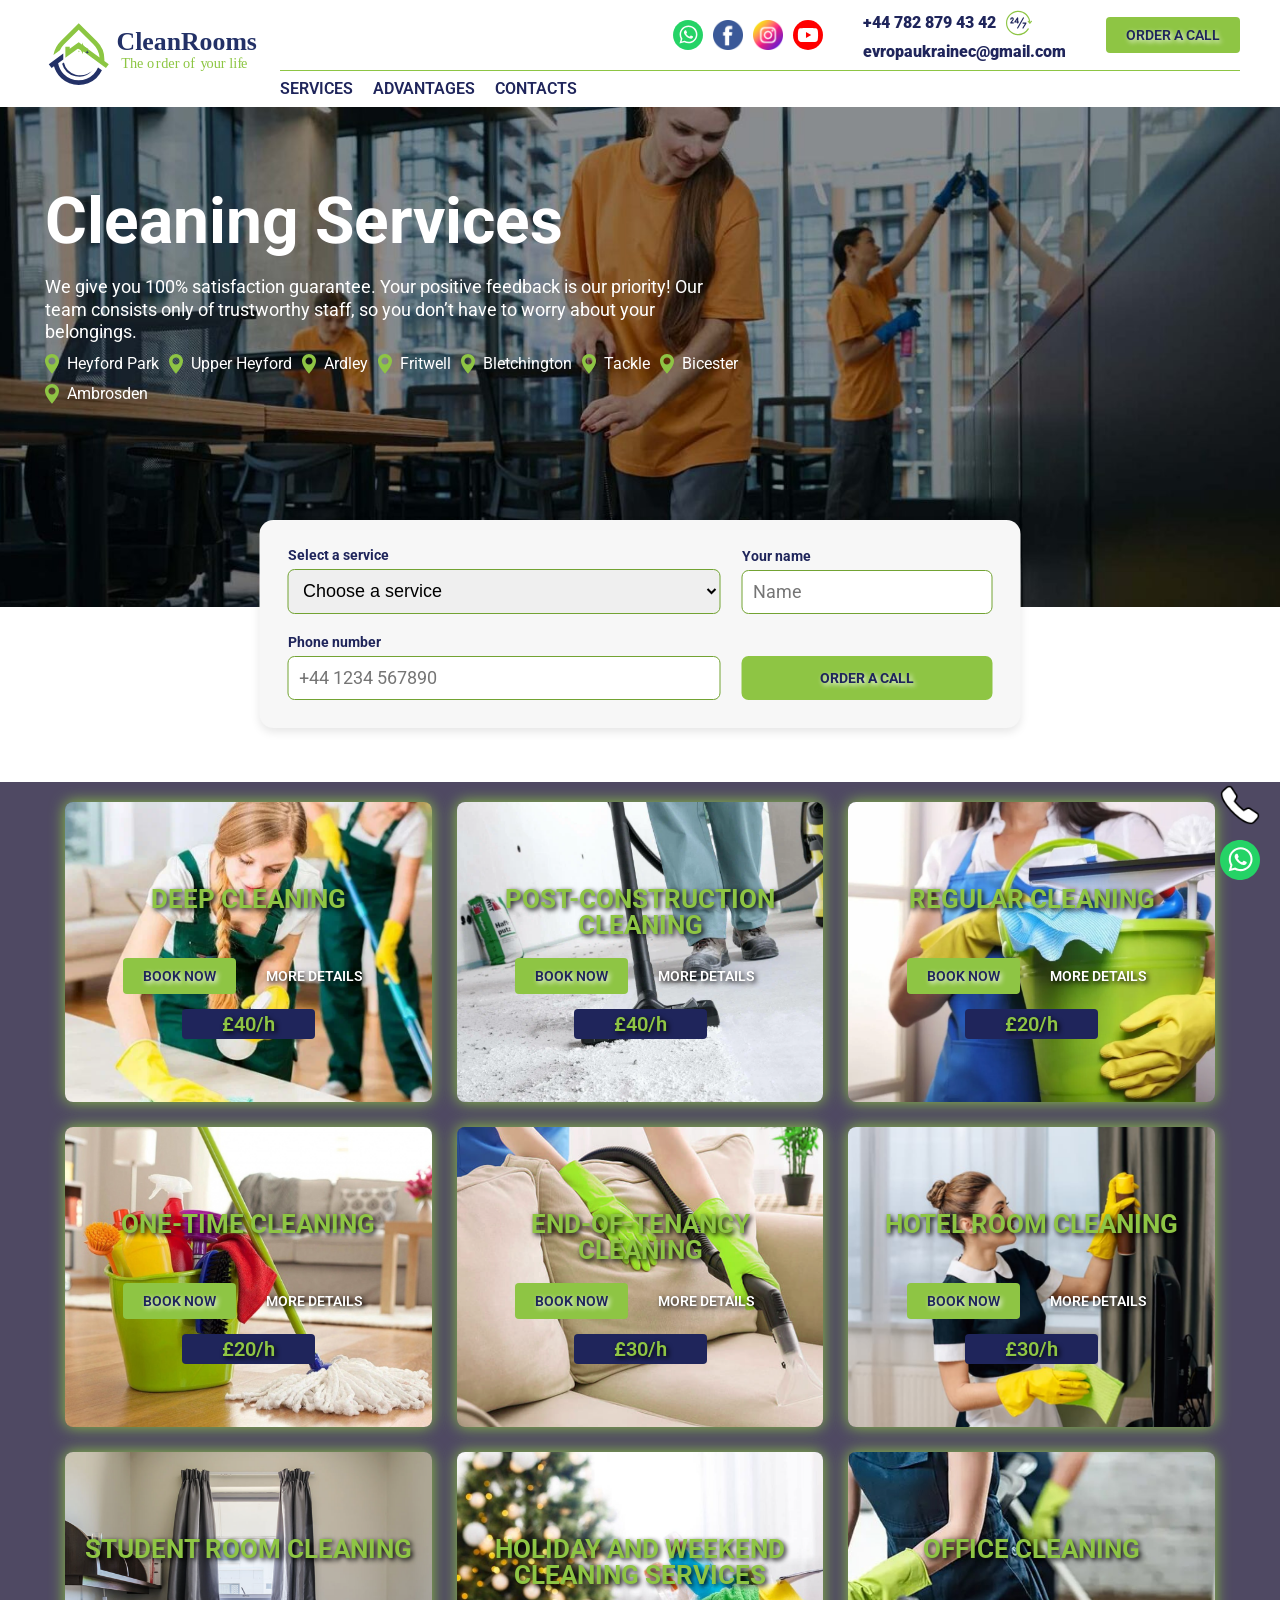
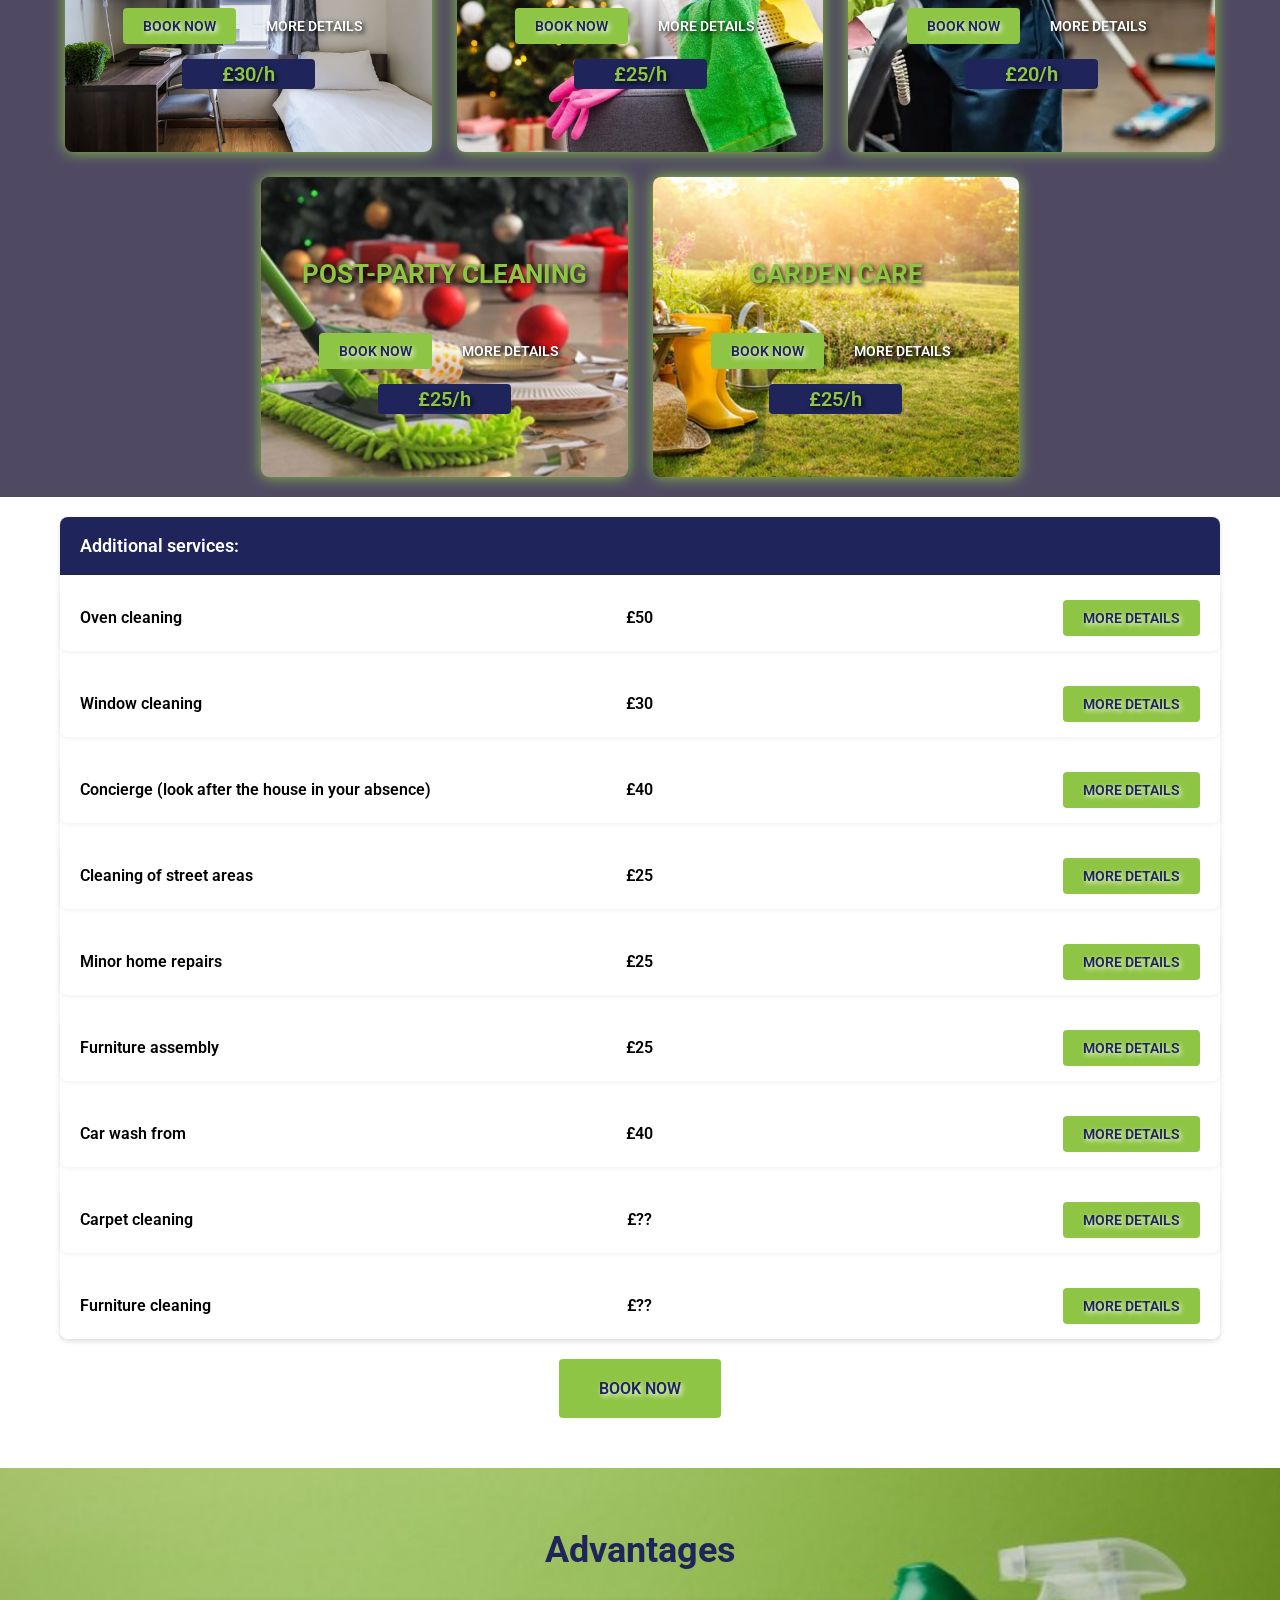
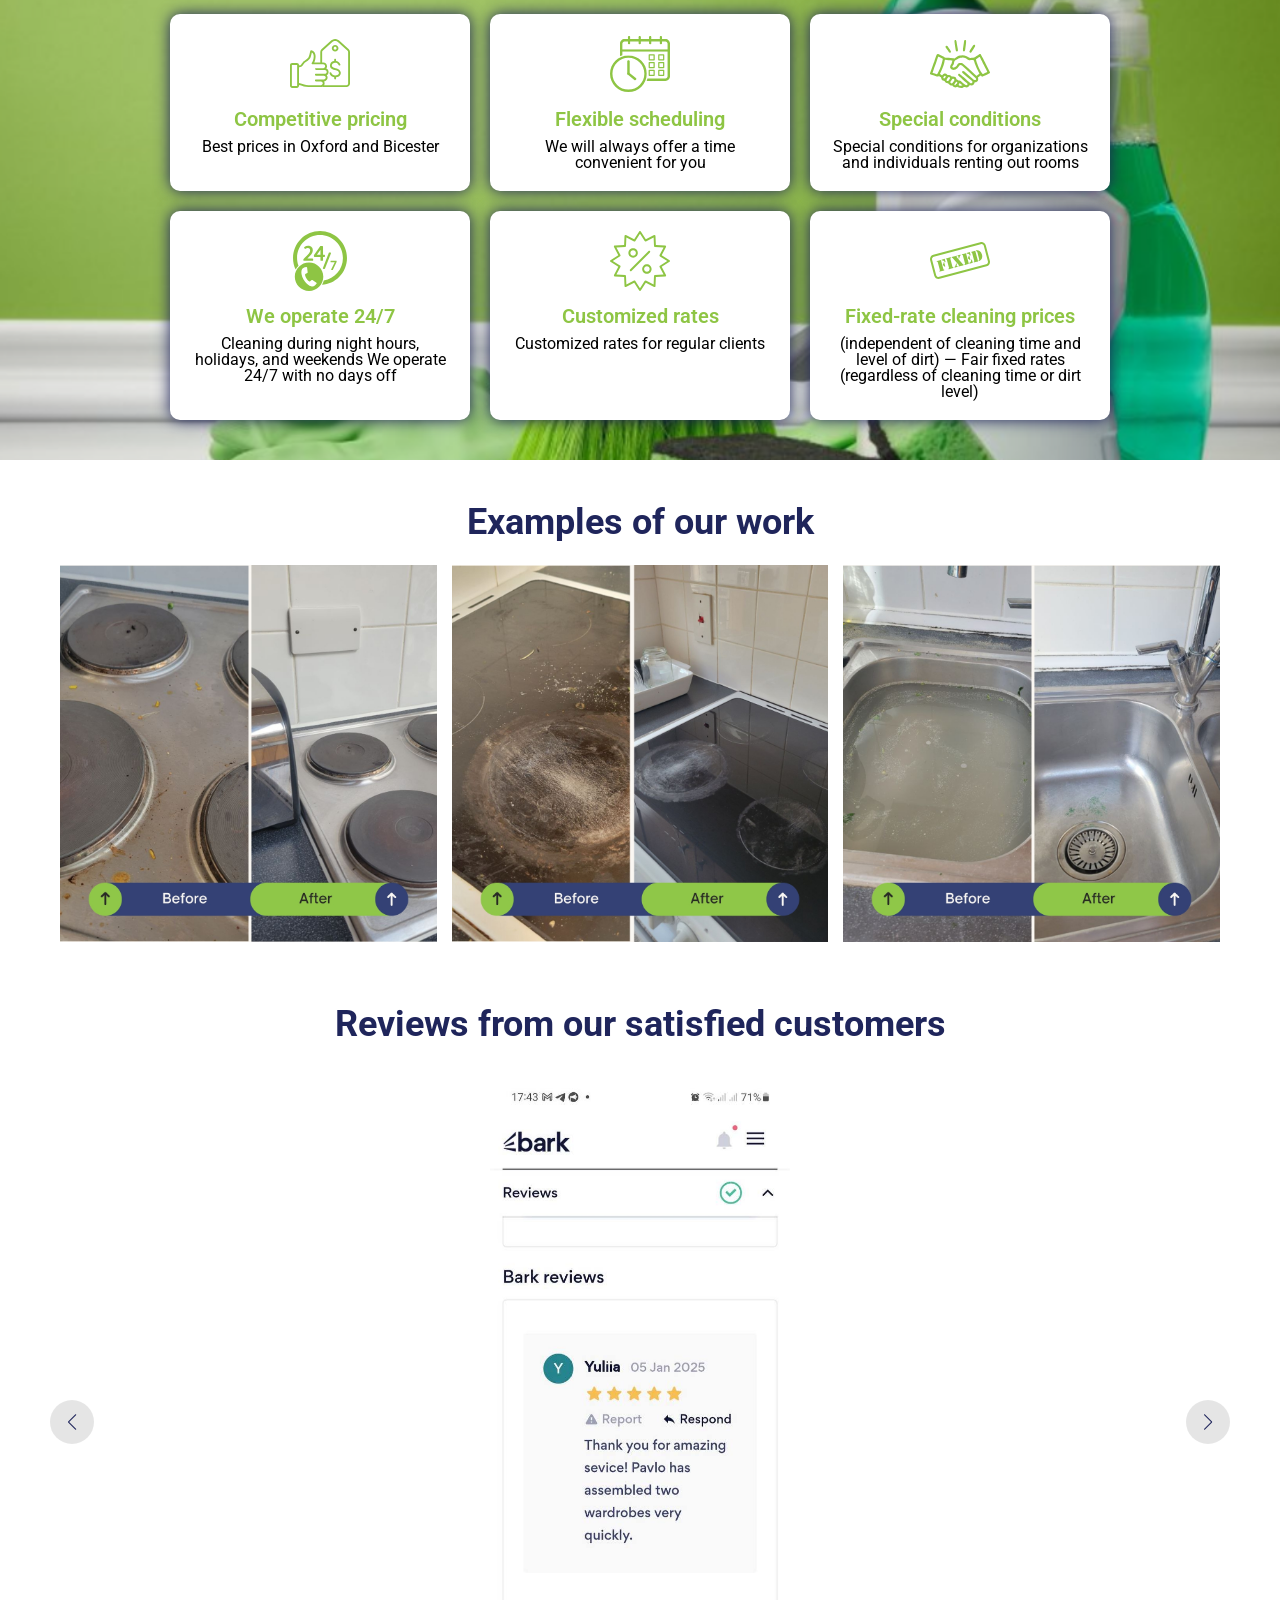
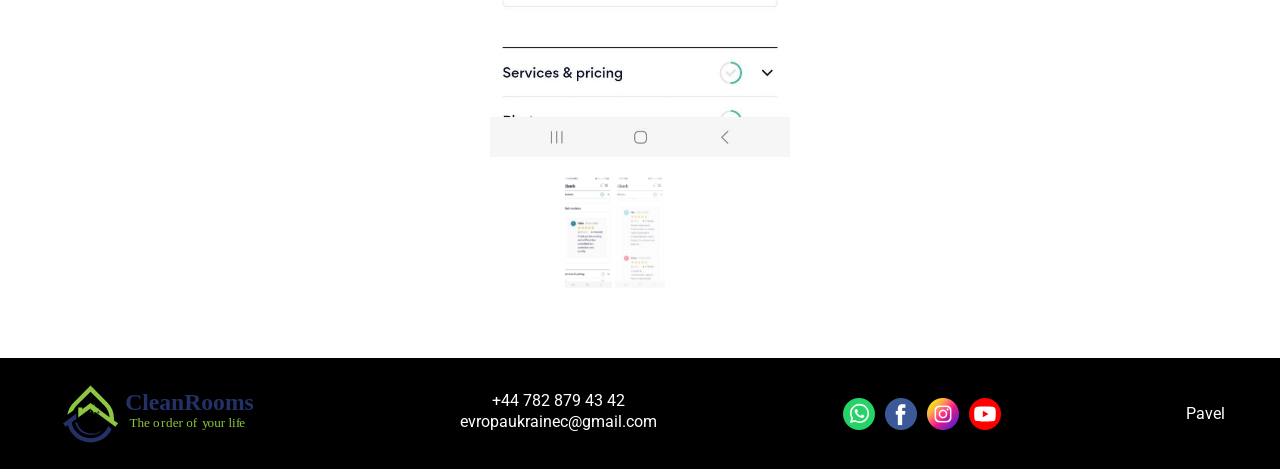
==== commit d64da55f: "Add files via upload" ====
--- a/index.html
+++ b/index.html
@@ -38,7 +38,7 @@
             <div class="modal-content">
                 <button class="modal-close" aria-label="Close modal">&times;</button>
                 <h2 class="modal-title">Contact Us</h2>
-                <form class="contact-form" id="contact-form">
+                <form class="contact-form" id="contact-form" action="send_email.php" method="post">
                     <input type="text" placeholder="Your Name" class="input-field" required>
                     <input type="tel" placeholder="Phone Number" class="input-field phone-mask" required>
                     <button type="submit" class="btn btn-submit">Send</button>
@@ -279,7 +279,7 @@
 
             <div class="main-content__main-form-block main-form-block" id="main-form-block">
                 <div class="main-form-block__container -container">
-                    <form class="main-form-block__form">
+                    <form class="main-form-block__form" action="send_email.php" method="post">
                         <label for="service" class="form-group">
                             <span class="form-label">Select a service</span>
                             <select id="service" class="form-select" required>
@@ -666,7 +666,7 @@
             <div class="service-cards__modal" id="modal-8">
                 <div class="service-cards__modal-content">
                     <div class="service-cards__modal-left">
-                        <img class="service-cards__modal-img" src="img/service-cards/cards_7.jpg" alt="Картинка">
+                        <img class="service-cards__modal-img" src="img/service-cards/cards_8.png" alt="Картинка">
                         <h3 class="service-cards__modal-title">Student room cleaning</h3>
                     </div>
                     <div class="service-cards__modal-right">
@@ -701,7 +701,7 @@
             <div class="service-cards__modal" id="modal-9">
                 <div class="service-cards__modal-content">
                     <div class="service-cards__modal-left">
-                        <img class="service-cards__modal-img" src="img/service-cards/cards_8.png" alt="Картинка">
+                        <img class="service-cards__modal-img" src="img/service-cards/cards_9.png" alt="Картинка">
                         <h3 class="service-cards__modal-title">Holiday and weekend cleaning services</h3>
                     </div>
                     <div class="service-cards__modal-right">
@@ -731,7 +731,7 @@
             <div class="service-cards__modal" id="modal-10">
                 <div class="service-cards__modal-content">
                     <div class="service-cards__modal-left">
-                        <img class="service-cards__modal-img" src="img/service-cards/cards_9.png" alt="Картинка">
+                        <img class="service-cards__modal-img" src="img/service-cards/cards_10.jpg" alt="Картинка">
                         <h3 class="service-cards__modal-title">Office Cleaning</h3>
                     </div>
                     <div class="service-cards__modal-right">
@@ -760,7 +760,7 @@
             <div class="service-cards__modal" id="modal-11">
                 <div class="service-cards__modal-content">
                     <div class="service-cards__modal-left">
-                        <img class="service-cards__modal-img" src="img/service-cards/cards_10.jpg" alt="Картинка">
+                        <img class="service-cards__modal-img" src="img/service-cards/cards_11.png" alt="Картинка">
                         <h3 class="service-cards__modal-title">Post-party cleaning</h3>
                     </div>
                     <div class="service-cards__modal-right">
@@ -789,7 +789,7 @@
             <div class="service-cards__modal" id="modal-12">
                 <div class="service-cards__modal-content">
                     <div class="service-cards__modal-left">
-                        <img class="service-cards__modal-img" src="img/service-cards/cards_11.png" alt="Картинка">
+                        <img class="service-cards__modal-img" src="img/service-cards/cards_12.jpg" alt="Картинка">
                         <h3 class="service-cards__modal-title">Garden care</h3>
                     </div>
                     <div class="service-cards__modal-right">
@@ -1363,7 +1363,7 @@
 
     </div>
 
-    <div class="popup-form popup-form_disable" id="popup-form">
+    <!-- <div class="popup-form popup-form_disable" id="popup-form">
         <div class="popup-form__body">
             <div class="popup-form__content">
                 <div class="popup-form__close"><img class="popup-form__close-img" src="img/form/icons8-close.svg"
@@ -1383,7 +1383,7 @@
                 </form>
             </div>
         </div>
-    </div>
+    </div> -->
     <div class="popup-thankyou popup-thankyou_disable" id="popup-thankyou">
         <div class="popup-thankyou__body">
             <div class="popup-thankyou__content">
--- a/css/style.css
+++ b/css/style.css
@@ -319,7 +319,7 @@
   align-items: center;
   text-decoration: none;
   transition: transform 0.3s ease, box-shadow 0.3s ease;
-  z-index: 1000;
+  z-index: 1;
 }
 .menu__social-link img {
   width: 100%;
@@ -1029,21 +1029,18 @@
   background-image: url("../img/service-cards/cards_6.png");
 }
 .service-cards__card:nth-child(7) {
-  background-image: url("../img/service-cards/cards_7.jpg");
+  background-image: url("../img/service-cards/cards_8.png");
 }
 .service-cards__card:nth-child(8) {
-  background-image: url("../img/service-cards/cards_8.png");
+  background-image: url("../img/service-cards/cards_9.png");
 }
 .service-cards__card:nth-child(9) {
-  background-image: url("../img/service-cards/cards_9.png");
+  background-image: url("../img/service-cards/cards_10.jpg");
 }
 .service-cards__card:nth-child(10) {
-  background-image: url("../img/service-cards/cards_10.jpg");
+  background-image: url("../img/service-cards/cards_11.png");
 }
 .service-cards__card:nth-child(11) {
-  background-image: url("../img/service-cards/cards_11.png");
-}
-.service-cards__card:nth-child(12) {
   background-image: url("../img/service-cards/cards_12.jpg");
 }
 .service-cards__card:hover {
@@ -1177,6 +1174,7 @@
     flex-direction: column;
     width: 100%;
     height: auto;
+    height: 100%;
   }
 }
 .service-cards__modal-left {
@@ -1552,6 +1550,7 @@
 }
 .examples-work__item img:hover {
   transform: scale(1.05);
+  cursor: pointer;
 }
 .examples-work__modal {
   display: none;
